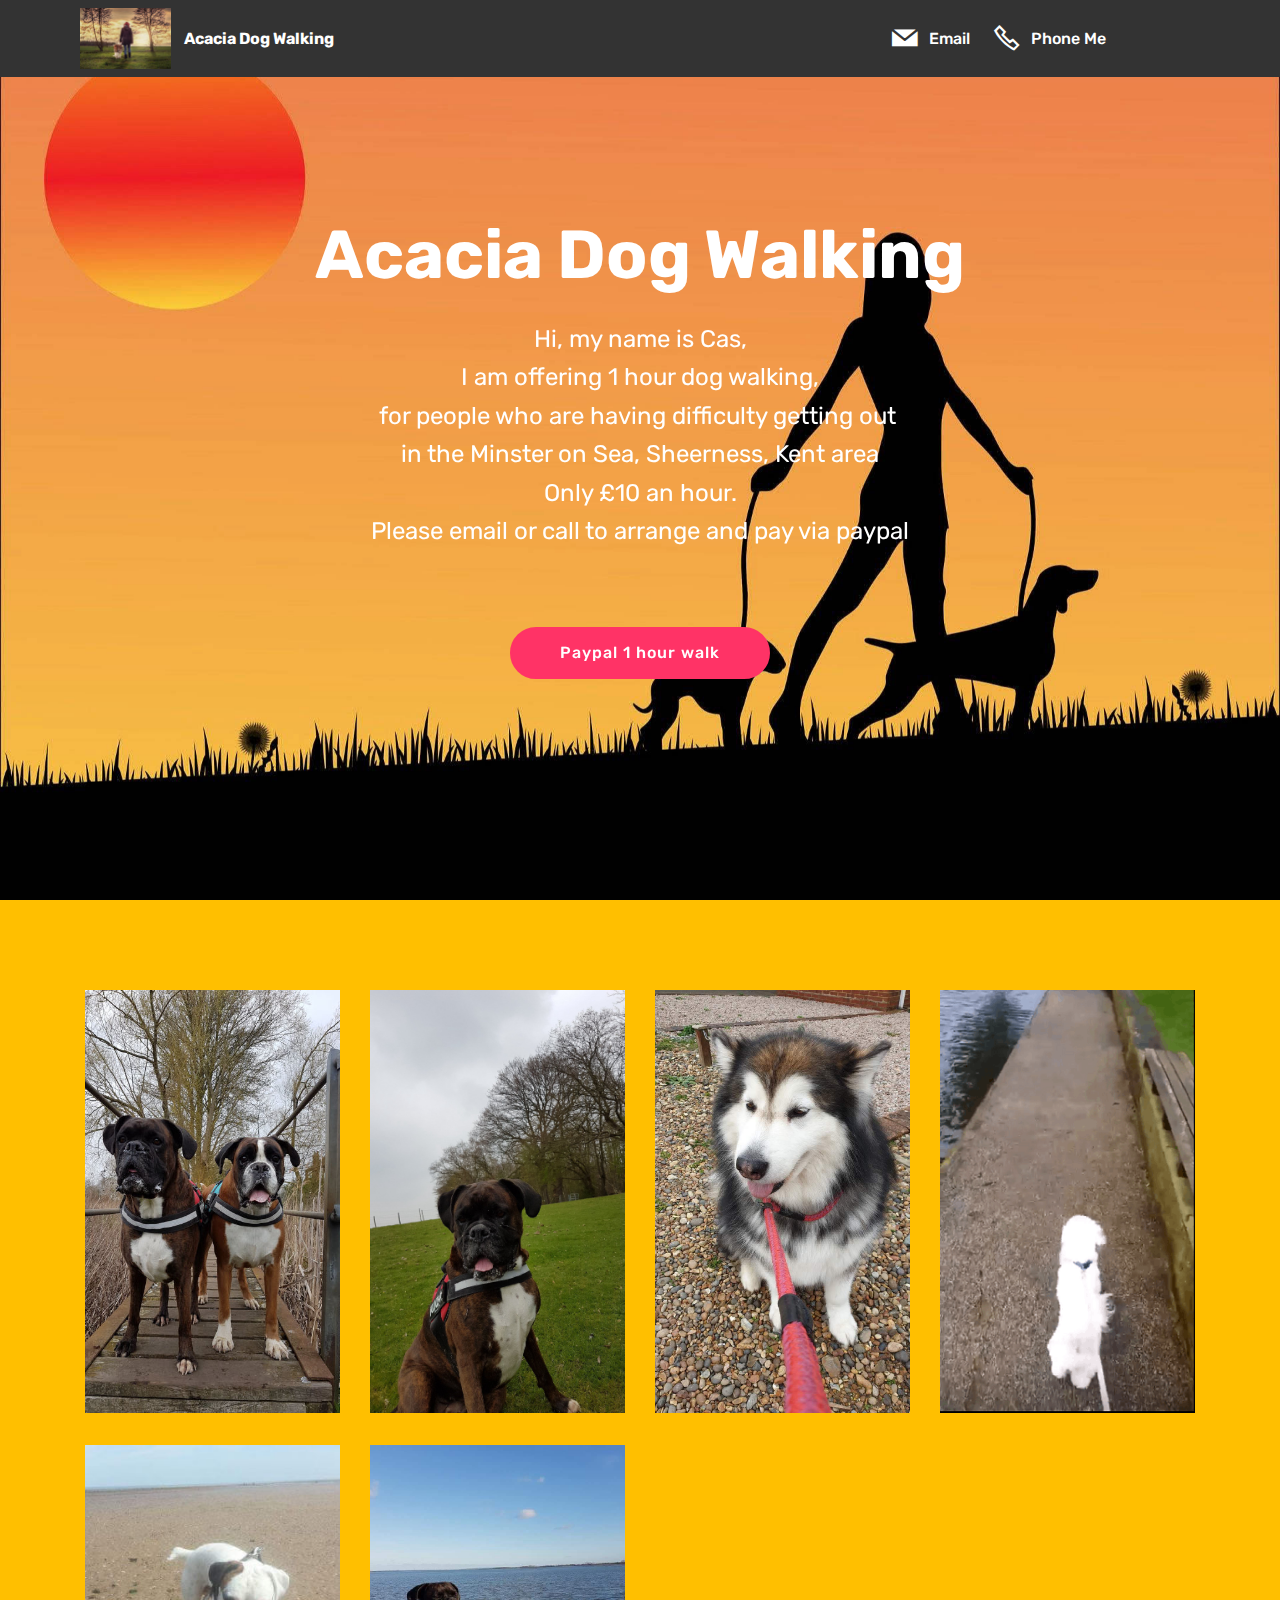
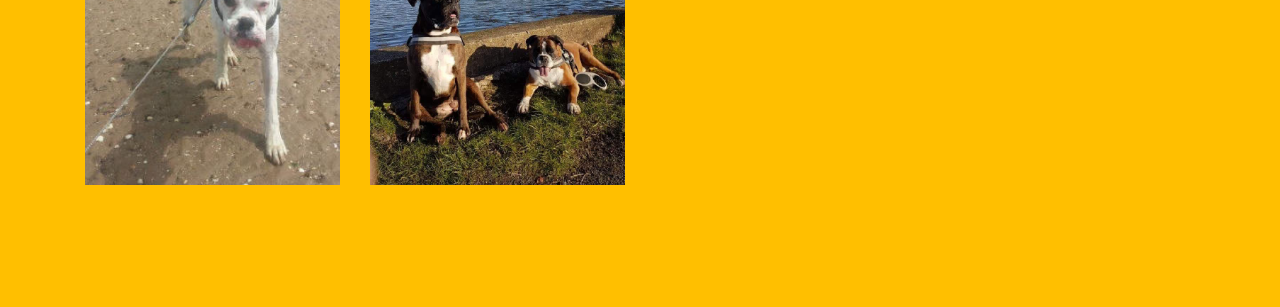
==== index.html @ 41998f68 "Add files via upload" ====
<!DOCTYPE html>
<html  >
<head>
  <!-- Site made with Mobirise Website Builder v4.12.3, https://mobirise.com -->
  <meta charset="UTF-8">
  <meta http-equiv="X-UA-Compatible" content="IE=edge">
  <meta name="generator" content="Mobirise v4.12.3, mobirise.com">
  <meta name="viewport" content="width=device-width, initial-scale=1, minimum-scale=1">
  <link rel="shortcut icon" href="assets/images/mbr-184x123.jpg" type="image/x-icon">
  <meta name="description" content="">
  
  
  <title>Home</title>
  <link rel="stylesheet" href="assets/web/assets/mobirise-icons2/mobirise2.css">
  <link rel="stylesheet" href="assets/web/assets/mobirise-icons/mobirise-icons.css">
  <link rel="stylesheet" href="assets/bootstrap/css/bootstrap.min.css">
  <link rel="stylesheet" href="assets/bootstrap/css/bootstrap-grid.min.css">
  <link rel="stylesheet" href="assets/bootstrap/css/bootstrap-reboot.min.css">
  <link rel="stylesheet" href="assets/tether/tether.min.css">
  <link rel="stylesheet" href="assets/socicon/css/styles.css">
  <link rel="stylesheet" href="assets/dropdown/css/style.css">
  <link rel="stylesheet" href="assets/theme/css/style.css">
  <link rel="preload" as="style" href="assets/mobirise/css/mbr-additional.css"><link rel="stylesheet" href="assets/mobirise/css/mbr-additional.css" type="text/css">
  
  
  
</head>
<body>
  <section class="menu cid-qTkzRZLJNu" once="menu" id="menu1-0">

    

    <nav class="navbar navbar-expand beta-menu navbar-dropdown align-items-center navbar-fixed-top navbar-toggleable-sm">
        <button class="navbar-toggler navbar-toggler-right" type="button" data-toggle="collapse" data-target="#navbarSupportedContent" aria-controls="navbarSupportedContent" aria-expanded="false" aria-label="Toggle navigation">
            <div class="hamburger">
                <span></span>
                <span></span>
                <span></span>
                <span></span>
            </div>
        </button>
        <div class="menu-logo">
            <div class="navbar-brand">
                <span class="navbar-logo">
                    <a href="index.html">
                         <img src="assets/images/mbr-184x123.jpg" alt="Mobirise" title="" style="height: 3.8rem;">
                    </a>
                </span>
                <span class="navbar-caption-wrap"><a class="navbar-caption text-white display-4" href="https://mobirise.com">Acacia Dog Walking</a></span>
            </div>
        </div>
        <div class="collapse navbar-collapse" id="navbarSupportedContent">
            <ul class="navbar-nav nav-dropdown nav-right" data-app-modern-menu="true"><li class="nav-item">
                    <a class="nav-link link text-white display-4" href="mailto:cosmicpunk64@msn.com"><span class="socicon socicon-mail mbr-iconfont mbr-iconfont-btn"></span>
                        
                        Email&nbsp;</a>
                </li>
                <li class="nav-item">
                    <a class="nav-link link text-white display-4" href="tel:07796602578"><span class="mobi-mbri mobi-mbri-phone mbr-iconfont mbr-iconfont-btn"></span>
                        Phone Me &nbsp; &nbsp; &nbsp; &nbsp; &nbsp; &nbsp; &nbsp; &nbsp; &nbsp; &nbsp;&nbsp;</a>
                </li></ul>
            
        </div>
    </nav>
</section>

<section class="engine"><a href="https://mobirise.info/d">web maker</a></section><section class="cid-qTkA127IK8 mbr-fullscreen mbr-parallax-background" id="header2-1">

    

    

    <div class="container align-center">
        <div class="row justify-content-md-center">
            <div class="mbr-white col-md-10">
                <h1 class="mbr-section-title mbr-bold pb-3 mbr-fonts-style display-1">
                    Acacia Dog Walking</h1>
                
                <p class="mbr-text pb-3 mbr-fonts-style display-5">
                    Hi, my name is Cas,<br>I am offering 1 hour dog walking,<br>for people who are having difficulty getting out&nbsp;<br>in the Minster on Sea, Sheerness, Kent area<br>Only £10 an hour.<br>Please email or call to arrange and pay via paypal<br><br></p>
                <div class="mbr-section-btn"><a class="btn btn-md btn-secondary display-4" href="https://www.paypal.com/cgi-bin/webscr?cmd=_s-xclick&hosted_button_id=RBN9XLS52TPPQ">Paypal 1 hour walk</a></div>
            </div>
        </div>
    </div>
    
</section>

<section class="mbr-gallery gallery5 cid-rUwTJZnW0Z" id="gallery5-5">

    

    

    <div class="container">
        
        
        <div class="row mbr-gallery" data-toggle="modal" data-target="#rUx0kAM48w">
            <div class="col-sm-6 col-md-4 col-lg-3 item gallery-image">
                <div class="item-wrapper">
                    <img class="w-100" src="assets/images/55910162-10211243991569045-6077164112914153472-o-510x684.jpg" alt="" data-slide-to="0" title="" data-target="#rUx0kAMGWE">
                </div>
            </div>
            
            
            <div class="col-sm-6 col-md-4 col-lg-3 item gallery-image">
                <div class="item-wrapper">
                    <img class="w-100" src="assets/images/56440209-10211243990409016-4860148583715831808-o-1504x2016.jpg" alt="" data-slide-to="1" title="" data-target="#rUx0kAMGWE">
                </div>
            </div><div class="col-sm-6 col-md-4 col-lg-3 item gallery-image">
                <div class="item-wrapper">
                    <img class="w-100" src="assets/images/82431196-479161506336420-2037642174392172544-n-1080x1440.jpg" alt="" data-slide-to="2" title="" data-target="#rUx0kAMGWE">
                </div>
            </div><div class="col-sm-6 col-md-4 col-lg-3 item gallery-image">
                <div class="item-wrapper">
                    <img class="w-100" src="assets/images/screenshot-3-274x455.png" alt="" data-slide-to="3" title="" data-target="#rUx0kAMGWE">
                </div>
            </div><div class="col-sm-6 col-md-4 col-lg-3 item gallery-image">
                <div class="item-wrapper">
                    <img class="w-100" src="assets/images/91913233-1467709580063862-8289637638374162432-n-510x383.jpg" alt="" data-slide-to="4" title="" data-target="#rUx0kAMGWE">
                </div>
            </div><div class="col-sm-6 col-md-4 col-lg-3 item gallery-image">
                <div class="item-wrapper">
                    <img class="w-100" src="assets/images/90951541-312253566402524-8584904738619785216-n-720x960.jpg" alt="" data-slide-to="5" title="" data-target="#rUx0kAMGWE">
                </div>
            </div>
        </div>

        <div class="modal mbr-slider fade" tabindex="-1" role="dialog" aria-hidden="true" id="rUx0kAM48w">
            <div class="modal-dialog" role="document">
                <div class="modal-content">
                    <div class="modal-body">
                        <div class="carousel slide" data-ride="carousel" id="rUx0kAMGWE">
                            <div class="carousel-inner">
                                <div class="carousel-item active">
                                    <img class="d-block w-100" src="assets/images/55910162-10211243991569045-6077164112914153472-o-510x684.jpg" alt="">
                                </div>
                                
                                
                                <div class="carousel-item">
                                    <img class="d-block w-100" src="assets/images/56440209-10211243990409016-4860148583715831808-o-1504x2016.jpg" alt="">
                                </div><div class="carousel-item">
                                    <img class="d-block w-100" src="assets/images/82431196-479161506336420-2037642174392172544-n-1080x1440.jpg" alt="">
                                </div><div class="carousel-item">
                                    <img class="d-block w-100" src="assets/images/screenshot-3-274x455.png" alt="">
                                </div><div class="carousel-item">
                                    <img class="d-block w-100" src="assets/images/91913233-1467709580063862-8289637638374162432-n-510x383.jpg" alt="">
                                </div><div class="carousel-item">
                                    <img class="d-block w-100" src="assets/images/90951541-312253566402524-8584904738619785216-n-720x960.jpg" alt="">
                                </div>
                            </div>
                            <ol class="carousel-indicators">
                                <li data-slide-to="0" class="active" data-target="#rUx0kAMGWE"></li>
                                <li data-slide-to="1" data-target="#rUx0kAMGWE"></li><li data-slide-to="2" data-target="#rUx0kAMGWE"></li><li data-slide-to="3" data-target="#rUx0kAMGWE"></li><li data-slide-to="4" data-target="#rUx0kAMGWE"></li><li data-slide-to="5" data-target="#rUx0kAMGWE"></li>
                                
                                
                            </ol>
                            <a role="button" href="" class="close" data-dismiss="modal" aria-label="Close">
                            </a>
                            <a class="carousel-control-prev carousel-control" role="button" data-slide="prev" href="#rUx0kAMGWE">
                                <span class="mbri-left mbr-iconfont" aria-hidden="true"></span>
                                <span class="sr-only">Previous</span>
                            </a>
                            <a class="carousel-control-next carousel-control" role="button" data-slide="next" href="#rUx0kAMGWE">
                                <span class="mbri-right mbr-iconfont" aria-hidden="true"></span>
                                <span class="sr-only">Next</span>
                            </a>
                        </div>
                    </div>
                </div>
            </div>
        </div>
    </div>
</section>


  <script src="assets/web/assets/jquery/jquery.min.js"></script>
  <script src="assets/popper/popper.min.js"></script>
  <script src="assets/bootstrap/js/bootstrap.min.js"></script>
  <script src="assets/smoothscroll/smooth-scroll.js"></script>
  <script src="assets/tether/tether.min.js"></script>
  <script src="assets/touchswipe/jquery.touch-swipe.min.js"></script>
  <script src="assets/parallax/jarallax.min.js"></script>
  <script src="assets/dropdown/js/nav-dropdown.js"></script>
  <script src="assets/dropdown/js/navbar-dropdown.js"></script>
  <script src="assets/theme/js/script.js"></script>
  
  
</body>
</html>
---- assets/web/assets/mobirise-icons2/mobirise2.css ----
@font-face {
  font-family: 'Moririse2';
  font-display: swap;
  src:  url('mobirise2.eot?f2bix4');
  src:  url('mobirise2.eot?f2bix4#iefix') format('embedded-opentype'),
    url('mobirise2.ttf?f2bix4') format('truetype'),
    url('mobirise2.woff?f2bix4') format('woff'),
    url('mobirise2.svg?f2bix4#mobirise2') format('svg');
  font-weight: normal;
  font-style: normal;
}

[class^="mobi-"], [class*=" mobi-"] {
  /* use !important to prevent issues with browser extensions that change fonts */
  font-family: 'Moririse2' !important;
  speak: none;
  font-style: normal;
  font-weight: normal;
  font-variant: normal;
  text-transform: none;
  line-height: 1;

  /* Better Font Rendering =========== */
  -webkit-font-smoothing: antialiased;
  -moz-osx-font-smoothing: grayscale;
}

.mobi-mbri-add-submenu:before {
  content: "\e900";
}
.mobi-mbri-alert:before {
  content: "\e901";
}
.mobi-mbri-align-center:before {
  content: "\e902";
}
.mobi-mbri-align-justify:before {
  content: "\e903";
}
.mobi-mbri-align-left:before {
  content: "\e904";
}
.mobi-mbri-align-right:before {
  content: "\e905";
}
.mobi-mbri-android:before {
  content: "\e906";
}
.mobi-mbri-apple:before {
  content: "\e907";
}
.mobi-mbri-arrow-down:before {
  content: "\e908";
}
.mobi-mbri-arrow-next:before {
  content: "\e909";
}
.mobi-mbri-arrow-prev:before {
  content: "\e90a";
}
.mobi-mbri-arrow-up:before {
  content: "\e90b";
}
.mobi-mbri-bold:before {
  content: "\e90c";
}
.mobi-mbri-bookmark:before {
  content: "\e90d";
}
.mobi-mbri-bootstrap:before {
  content: "\e90e";
}
.mobi-mbri-briefcase:before {
  content: "\e90f";
}
.mobi-mbri-browse:before {
  content: "\e910";
}
.mobi-mbri-bulleted-list:before {
  content: "\e911";
}
.mobi-mbri-calendar:before {
  content: "\e912";
}
.mobi-mbri-camera:before {
  content: "\e913";
}
.mobi-mbri-cart-add:before {
  content: "\e914";
}
.mobi-mbri-cart-full:before {
  content: "\e915";
}
.mobi-mbri-cash:before {
  content: "\e916";
}
.mobi-mbri-change-style:before {
  content: "\e917";
}
.mobi-mbri-chat:before {
  content: "\e918";
}
.mobi-mbri-clock:before {
  content: "\e919";
}
.mobi-mbri-close:before {
  content: "\e91a";
}
.mobi-mbri-cloud:before {
  content: "\e91b";
}
.mobi-mbri-code:before {
  content: "\e91c";
}
.mobi-mbri-contact-form:before {
  content: "\e91d";
}
.mobi-mbri-credit-card:before {
  content: "\e91e";
}
.mobi-mbri-cursor-click:before {
  content: "\e91f";
}
.mobi-mbri-cust-feedback:before {
  content: "\e920";
}
.mobi-mbri-database:before {
  content: "\e921";
}
.mobi-mbri-delivery:before {
  content: "\e922";
}
.mobi-mbri-desktop:before {
  content: "\e923";
}
.mobi-mbri-devices:before {
  content: "\e924";
}
.mobi-mbri-down:before {
  content: "\e925";
}
.mobi-mbri-download-2:before {
  content: "\e926";
}
.mobi-mbri-download:before {
  content: "\e927";
}
.mobi-mbri-drag-n-drop-2:before {
  content: "\e928";
}
.mobi-mbri-drag-n-drop:before {
  content: "\e929";
}
.mobi-mbri-edit-2:before {
  content: "\e92a";
}
.mobi-mbri-edit:before {
  content: "\e92b";
}
.mobi-mbri-error:before {
  content: "\e92c";
}
.mobi-mbri-extension:before {
  content: "\e92d";
}
.mobi-mbri-features:before {
  content: "\e92e";
}
.mobi-mbri-file:before {
  content: "\e92f";
}
.mobi-mbri-flag:before {
  content: "\e930";
}
.mobi-mbri-folder:before {
  content: "\e931";
}
.mobi-mbri-gift:before {
  content: "\e932";
}
.mobi-mbri-github:before {
  content: "\e933";
}
.mobi-mbri-globe-2:before {
  content: "\e934";
}
.mobi-mbri-globe:before {
  content: "\e935";
}
.mobi-mbri-growing-chart:before {
  content: "\e936";
}
.mobi-mbri-hearth:before {
  content: "\e937";
}
.mobi-mbri-help:before {
  content: "\e938";
}
.mobi-mbri-home:before {
  content: "\e939";
}
.mobi-mbri-hot-cup:before {
  content: "\e93a";
}
.mobi-mbri-idea:before {
  content: "\e93b";
}
.mobi-mbri-image-gallery:before {
  content: "\e93c";
}
.mobi-mbri-image-slider:before {
  content: "\e93d";
}
.mobi-mbri-info:before {
  content: "\e93e";
}
.mobi-mbri-italic:before {
  content: "\e93f";
}
.mobi-mbri-key:before {
  content: "\e940";
}
.mobi-mbri-laptop:before {
  content: "\e941";
}
.mobi-mbri-layers:before {
  content: "\e942";
}
.mobi-mbri-left-right:before {
  content: "\e943";
}
.mobi-mbri-left:before {
  content: "\e944";
}
.mobi-mbri-letter:before {
  content: "\e945";
}
.mobi-mbri-like:before {
  content: "\e946";
}
.mobi-mbri-link:before {
  content: "\e947";
}
.mobi-mbri-lock:before {
  content: "\e948";
}
.mobi-mbri-login:before {
  content: "\e949";
}
.mobi-mbri-logout:before {
  content: "\e94a";
}
.mobi-mbri-magic-stick:before {
  content: "\e94b";
}
.mobi-mbri-map-pin:before {
  content: "\e94c";
}
.mobi-mbri-menu:before {
  content: "\e94d";
}
.mobi-mbri-mobile-2:before {
  content: "\e94e";
}
.mobi-mbri-mobile-horizontal:before {
  content: "\e94f";
}
.mobi-mbri-mobile:before {
  content: "\e950";
}
.mobi-mbri-mobirise:before {
  content: "\e951";
}
.mobi-mbri-more-horizontal:before {
  content: "\e952";
}
.mobi-mbri-more-vertical:before {
  content: "\e953";
}
.mobi-mbri-music:before {
  content: "\e954";
}
.mobi-mbri-new-file:before {
  content: "\e955";
}
.mobi-mbri-numbered-list:before {
  content: "\e956";
}
.mobi-mbri-opened-folder:before {
  content: "\e957";
}
.mobi-mbri-pages:before {
  content: "\e958";
}
.mobi-mbri-paper-plane:before {
  content: "\e959";
}
.mobi-mbri-paperclip:before {
  content: "\e95a";
}
.mobi-mbri-phone:before {
  content: "\e95b";
}
.mobi-mbri-photo:before {
  content: "\e95c";
}
.mobi-mbri-photos:before {
  content: "\e95d";
}
.mobi-mbri-pin:before {
  content: "\e95e";
}
.mobi-mbri-play:before {
  content: "\e95f";
}
.mobi-mbri-plus:before {
  content: "\e960";
}
.mobi-mbri-preview:before {
  content: "\e961";
}
.mobi-mbri-print:before {
  content: "\e962";
}
.mobi-mbri-protect:before {
  content: "\e963";
}
.mobi-mbri-question:before {
  content: "\e964";
}
.mobi-mbri-quote-left:before {
  content: "\e965";
}
.mobi-mbri-quote-right:before {
  content: "\e966";
}
.mobi-mbri-redo:before {
  content: "\e967";
}
.mobi-mbri-refresh:before {
  content: "\e968";
}
.mobi-mbri-responsive-2:before {
  content: "\e969";
}
.mobi-mbri-responsive:before {
  content: "\e96a";
}
.mobi-mbri-right:before {
  content: "\e96b";
}
.mobi-mbri-rocket:before {
  content: "\e96c";
}
.mobi-mbri-sad-face:before {
  content: "\e96d";
}
.mobi-mbri-sale:before {
  content: "\e96e";
}
.mobi-mbri-save:before {
  content: "\e96f";
}
.mobi-mbri-search:before {
  content: "\e970";
}
.mobi-mbri-setting-2:before {
  content: "\e971";
}
.mobi-mbri-setting-3:before {
  content: "\e972";
}
.mobi-mbri-setting:before {
  content: "\e973";
}
.mobi-mbri-share:before {
  content: "\e974";
}
.mobi-mbri-shopping-bag:before {
  content: "\e975";
}
.mobi-mbri-shopping-basket:before {
  content: "\e976";
}
.mobi-mbri-shopping-cart:before {
  content: "\e977";
}
.mobi-mbri-sites:before {
  content: "\e978";
}
.mobi-mbri-smile-face:before {
  content: "\e979";
}
.mobi-mbri-speed:before {
  content: "\e97a";
}
.mobi-mbri-star:before {
  content: "\e97b";
}
.mobi-mbri-success:before {
  content: "\e97c";
}
.mobi-mbri-sun:before {
  content: "\e97d";
}
.mobi-mbri-sun2:before {
  content: "\e97e";
}
.mobi-mbri-tablet-vertical:before {
  content: "\e97f";
}
.mobi-mbri-tablet:before {
  content: "\e980";
}
.mobi-mbri-target:before {
  content: "\e981";
}
.mobi-mbri-timer:before {
  content: "\e982";
}
.mobi-mbri-to-ftp:before {
  content: "\e983";
}
.mobi-mbri-to-local-drive:before {
  content: "\e984";
}
.mobi-mbri-touch-swipe:before {
  content: "\e985";
}
.mobi-mbri-touch:before {
  content: "\e986";
}
.mobi-mbri-trash:before {
  content: "\e987";
}
.mobi-mbri-underline:before {
  content: "\e988";
}
.mobi-mbri-undo:before {
  content: "\e989";
}
.mobi-mbri-unlink:before {
  content: "\e98a";
}
.mobi-mbri-unlock:before {
  content: "\e98b";
}
.mobi-mbri-up-down:before {
  content: "\e98c";
}
.mobi-mbri-up:before {
  content: "\e98d";
}
.mobi-mbri-update:before {
  content: "\e98e";
}
.mobi-mbri-upload-2:before {
  content: "\e98f";
}
.mobi-mbri-upload:before {
  content: "\e990";
}
.mobi-mbri-user-2:before {
  content: "\e991";
}
.mobi-mbri-user:before {
  content: "\e992";
}
.mobi-mbri-users:before {
  content: "\e993";
}
.mobi-mbri-video-play:before {
  content: "\e994";
}
.mobi-mbri-video:before {
  content: "\e995";
}
.mobi-mbri-watch:before {
  content: "\e996";
}
.mobi-mbri-website-theme-2:before {
  content: "\e997";
}
.mobi-mbri-website-theme:before {
  content: "\e998";
}
.mobi-mbri-wifi:before {
  content: "\e999";
}
.mobi-mbri-windows:before {
  content: "\e99a";
}
.mobi-mbri-zoom-in:before {
  content: "\e99b";
}
.mobi-mbri-zoom-out:before {
  content: "\e99c";
}
---- assets/web/assets/mobirise-icons/mobirise-icons.css ----
@font-face {
  font-family: 'MobiriseIcons';
  src:  url('mobirise-icons.eot?spat4u');
  src:  url('mobirise-icons.eot?spat4u#iefix') format('embedded-opentype'),
    url('mobirise-icons.ttf?spat4u') format('truetype'),
    url('mobirise-icons.woff?spat4u') format('woff'),
    url('mobirise-icons.svg?spat4u#MobiriseIcons') format('svg');
  font-weight: normal;
  font-style: normal;
  font-display: swap;
}

[class^="mbri-"], [class*=" mbri-"] {
  /* use !important to prevent issues with browser extensions that change fonts */
  font-family: MobiriseIcons !important;
  speak: none;
  font-style: normal;
  font-weight: normal;
  font-variant: normal;
  text-transform: none;
  line-height: 1;

  /* Better Font Rendering =========== */
  -webkit-font-smoothing: antialiased;
  -moz-osx-font-smoothing: grayscale;
}

.mbri-add-submenu:before {
  content: "\e900";
}
.mbri-alert:before {
  content: "\e901";
}
.mbri-align-center:before {
  content: "\e902";
}
.mbri-align-justify:before {
  content: "\e903";
}
.mbri-align-left:before {
  content: "\e904";
}
.mbri-align-right:before {
  content: "\e905";
}
.mbri-android:before {
  content: "\e906";
}
.mbri-apple:before {
  content: "\e907";
}
.mbri-arrow-down:before {
  content: "\e908";
}
.mbri-arrow-next:before {
  content: "\e909";
}
.mbri-arrow-prev:before {
  content: "\e90a";
}
.mbri-arrow-up:before {
  content: "\e90b";
}
.mbri-bold:before {
  content: "\e90c";
}
.mbri-bookmark:before {
  content: "\e90d";
}
.mbri-bootstrap:before {
  content: "\e90e";
}
.mbri-briefcase:before {
  content: "\e90f";
}
.mbri-browse:before {
  content: "\e910";
}
.mbri-bulleted-list:before {
  content: "\e911";
}
.mbri-calendar:before {
  content: "\e912";
}
.mbri-camera:before {
  content: "\e913";
}
.mbri-cart-add:before {
  content: "\e914";
}
.mbri-cart-full:before {
  content: "\e915";
}
.mbri-cash:before {
  content: "\e916";
}
.mbri-change-style:before {
  content: "\e917";
}
.mbri-chat:before {
  content: "\e918";
}
.mbri-clock:before {
  content: "\e919";
}
.mbri-close:before {
  content: "\e91a";
}
.mbri-cloud:before {
  content: "\e91b";
}
.mbri-code:before {
  content: "\e91c";
}
.mbri-contact-form:before {
  content: "\e91d";
}
.mbri-credit-card:before {
  content: "\e91e";
}
.mbri-cursor-click:before {
  content: "\e91f";
}
.mbri-cust-feedback:before {
  content: "\e920";
}
.mbri-database:before {
  content: "\e921";
}
.mbri-delivery:before {
  content: "\e922";
}
.mbri-desktop:before {
  content: "\e923";
}
.mbri-devices:before {
  content: "\e924";
}
.mbri-down:before {
  content: "\e925";
}
.mbri-download:before {
  content: "\e989";
}
.mbri-drag-n-drop:before {
  content: "\e927";
}
.mbri-drag-n-drop2:before {
  content: "\e928";
}
.mbri-edit:before {
  content: "\e929";
}
.mbri-edit2:before {
  content: "\e92a";
}
.mbri-error:before {
  content: "\e92b";
}
.mbri-extension:before {
  content: "\e92c";
}
.mbri-features:before {
  content: "\e92d";
}
.mbri-file:before {
  content: "\e92e";
}
.mbri-flag:before {
  content: "\e92f";
}
.mbri-folder:before {
  content: "\e930";
}
.mbri-gift:before {
  content: "\e931";
}
.mbri-github:before {
  content: "\e932";
}
.mbri-globe:before {
  content: "\e933";
}
.mbri-globe-2:before {
  content: "\e934";
}
.mbri-growing-chart:before {
  content: "\e935";
}
.mbri-hearth:before {
  content: "\e936";
}
.mbri-help:before {
  content: "\e937";
}
.mbri-home:before {
  content: "\e938";
}
.mbri-hot-cup:before {
  content: "\e939";
}
.mbri-idea:before {
  content: "\e93a";
}
.mbri-image-gallery:before {
  content: "\e93b";
}
.mbri-image-slider:before {
  content: "\e93c";
}
.mbri-info:before {
  content: "\e93d";
}
.mbri-italic:before {
  content: "\e93e";
}
.mbri-key:before {
  content: "\e93f";
}
.mbri-laptop:before {
  content: "\e940";
}
.mbri-layers:before {
  content: "\e941";
}
.mbri-left-right:before {
  content: "\e942";
}
.mbri-left:before {
  content: "\e943";
}
.mbri-letter:before {
  content: "\e944";
}
.mbri-like:before {
  content: "\e945";
}
.mbri-link:before {
  content: "\e946";
}
.mbri-lock:before {
  content: "\e947";
}
.mbri-login:before {
  content: "\e948";
}
.mbri-logout:before {
  content: "\e949";
}
.mbri-magic-stick:before {
  content: "\e94a";
}
.mbri-map-pin:before {
  content: "\e94b";
}
.mbri-menu:before {
  content: "\e94c";
}
.mbri-mobile:before {
  content: "\e94d";
}
.mbri-mobile2:before {
  content: "\e94e";
}
.mbri-mobirise:before {
  content: "\e94f";
}
.mbri-more-horizontal:before {
  content: "\e950";
}
.mbri-more-vertical:before {
  content: "\e951";
}
.mbri-music:before {
  content: "\e952";
}
.mbri-new-file:before {
  content: "\e953";
}
.mbri-numbered-list:before {
  content: "\e954";
}
.mbri-opened-folder:before {
  content: "\e955";
}
.mbri-pages:before {
  content: "\e956";
}
.mbri-paper-plane:before {
  content: "\e957";
}
.mbri-paperclip:before {
  content: "\e958";
}
.mbri-photo:before {
  content: "\e959";
}
.mbri-photos:before {
  content: "\e95a";
}
.mbri-pin:before {
  content: "\e95b";
}
.mbri-play:before {
  content: "\e95c";
}
.mbri-plus:before {
  content: "\e95d";
}
.mbri-preview:before {
  content: "\e95e";
}
.mbri-print:before {
  content: "\e95f";
}
.mbri-protect:before {
  content: "\e960";
}
.mbri-question:before {
  content: "\e961";
}
.mbri-quote-left:before {
  content: "\e962";
}
.mbri-quote-right:before {
  content: "\e963";
}
.mbri-refresh:before {
  content: "\e964";
}
.mbri-responsive:before {
  content: "\e965";
}
.mbri-right:before {
  content: "\e966";
}
.mbri-rocket:before {
  content: "\e967";
}
.mbri-sad-face:before {
  content: "\e968";
}
.mbri-sale:before {
  content: "\e969";
}
.mbri-save:before {
  content: "\e96a";
}
.mbri-search:before {
  content: "\e96b";
}
.mbri-setting:before {
  content: "\e96c";
}
.mbri-setting2:before {
  content: "\e96d";
}
.mbri-setting3:before {
  content: "\e96e";
}
.mbri-share:before {
  content: "\e96f";
}
.mbri-shopping-bag:before {
  content: "\e970";
}
.mbri-shopping-basket:before {
  content: "\e971";
}
.mbri-shopping-cart:before {
  content: "\e972";
}
.mbri-sites:before {
  content: "\e973";
}
.mbri-smile-face:before {
  content: "\e974";
}
.mbri-speed:before {
  content: "\e975";
}
.mbri-star:before {
  content: "\e976";
}
.mbri-success:before {
  content: "\e977";
}
.mbri-sun:before {
  content: "\e978";
}
.mbri-sun2:before {
  content: "\e979";
}
.mbri-tablet:before {
  content: "\e97a";
}
.mbri-tablet-vertical:before {
  content: "\e97b";
}
.mbri-target:before {
  content: "\e97c";
}
.mbri-timer:before {
  content: "\e97d";
}
.mbri-to-ftp:before {
  content: "\e97e";
}
.mbri-to-local-drive:before {
  content: "\e97f";
}
.mbri-touch-swipe:before {
  content: "\e980";
}
.mbri-touch:before {
  content: "\e981";
}
.mbri-trash:before {
  content: "\e982";
}
.mbri-underline:before {
  content: "\e983";
}
.mbri-unlink:before {
  content: "\e984";
}
.mbri-unlock:before {
  content: "\e985";
}
.mbri-up-down:before {
  content: "\e986";
}
.mbri-up:before {
  content: "\e987";
}
.mbri-update:before {
  content: "\e988";
}
.mbri-upload:before {
 content: "\e926"; 
}
.mbri-user:before {
  content: "\e98a";
}
.mbri-user2:before {
  content: "\e98b";
}
.mbri-users:before {
  content: "\e98c";
}
.mbri-video:before {
  content: "\e98d";
}
.mbri-video-play:before {
  content: "\e98e";
}
.mbri-watch:before {
  content: "\e98f";
}
.mbri-website-theme:before {
  content: "\e990";
}
.mbri-wifi:before {
  content: "\e991";
}
.mbri-windows:before {
  content: "\e992";
}
.mbri-zoom-out:before {
  content: "\e993";
}
.mbri-redo:before {
  content: "\e994";
}
.mbri-undo:before {
  content: "\e995";
}
---- assets/socicon/css/styles.css ----
@charset "UTF-8";

@font-face {
  font-family: 'Socicon';
  src:  url('../fonts/socicon.eot');
  src:  url('../fonts/socicon.eot?#iefix') format('embedded-opentype'),
    url('../fonts/socicon.woff2') format('woff2'),
    url('../fonts/socicon.ttf') format('truetype'),
    url('../fonts/socicon.woff') format('woff'),
    url('../fonts/socicon.svg#socicon') format('svg');
  font-weight: normal;
  font-style: normal;
}

[data-icon]:before {
  font-family: "socicon" !important;
  content: attr(data-icon);
  font-style: normal !important;
  font-weight: normal !important;
  font-variant: normal !important;
  text-transform: none !important;
  speak: none;
  line-height: 1;
  -webkit-font-smoothing: antialiased;
  -moz-osx-font-smoothing: grayscale;
}

[class^="socicon-"], [class*=" socicon-"] {
  /* use !important to prevent issues with browser extensions that change fonts */
  font-family: 'Socicon' !important;
  speak: none;
  font-style: normal;
  font-weight: normal;
  font-variant: normal;
  text-transform: none;
  line-height: 1;

  /* Better Font Rendering =========== */
  -webkit-font-smoothing: antialiased;
  -moz-osx-font-smoothing: grayscale;
}

.socicon-eitaa:before {
  content: "\e97c";
}
.socicon-soroush:before {
  content: "\e97d";
}
.socicon-bale:before {
  content: "\e97e";
}
.socicon-zazzle:before {
  content: "\e97b";
}
.socicon-society6:before {
  content: "\e97a";
}
.socicon-redbubble:before {
  content: "\e979";
}
.socicon-avvo:before {
  content: "\e978";
}
.socicon-stitcher:before {
  content: "\e977";
}
.socicon-googlehangouts:before {
  content: "\e974";
}
.socicon-dlive:before {
  content: "\e975";
}
.socicon-vsco:before {
  content: "\e976";
}
.socicon-flipboard:before {
  content: "\e973";
}
.socicon-ubuntu:before {
  content: "\e958";
}
.socicon-artstation:before {
  content: "\e959";
}
.socicon-invision:before {
  content: "\e95a";
}
.socicon-torial:before {
  content: "\e95b";
}
.socicon-collectorz:before {
  content: "\e95c";
}
.socicon-seenthis:before {
  content: "\e95d";
}
.socicon-googleplaymusic:before {
  content: "\e95e";
}
.socicon-debian:before {
  content: "\e95f";
}
.socicon-filmfreeway:before {
  content: "\e960";
}
.socicon-gnome:before {
  content: "\e961";
}
.socicon-itchio:before {
  content: "\e962";
}
.socicon-jamendo:before {
  content: "\e963";
}
.socicon-mix:before {
  content: "\e964";
}
.socicon-sharepoint:before {
  content: "\e965";
}
.socicon-tinder:before {
  content: "\e966";
}
.socicon-windguru:before {
  content: "\e967";
}
.socicon-cdbaby:before {
  content: "\e968";
}
.socicon-elementaryos:before {
  content: "\e969";
}
.socicon-stage32:before {
  content: "\e96a";
}
.socicon-tiktok:before {
  content: "\e96b";
}
.socicon-gitter:before {
  content: "\e96c";
}
.socicon-letterboxd:before {
  content: "\e96d";
}
.socicon-threema:before {
  content: "\e96e";
}
.socicon-splice:before {
  content: "\e96f";
}
.socicon-metapop:before {
  content: "\e970";
}
.socicon-naver:before {
  content: "\e971";
}
.socicon-remote:before {
  content: "\e972";
}
.socicon-internet:before {
  content: "\e957";
}
.socicon-moddb:before {
  content: "\e94b";
}
.socicon-indiedb:before {
  content: "\e94c";
}
.socicon-traxsource:before {
  content: "\e94d";
}
.socicon-gamefor:before {
  content: "\e94e";
}
.socicon-pixiv:before {
  content: "\e94f";
}
.socicon-myanimelist:before {
  content: "\e950";
}
.socicon-blackberry:before {
  content: "\e951";
}
.socicon-wickr:before {
  content: "\e952";
}
.socicon-spip:before {
  content: "\e953";
}
.socicon-napster:before {
  content: "\e954";
}
.socicon-beatport:before {
  content: "\e955";
}
.socicon-hackerone:before {
  content: "\e956";
}
.socicon-hackernews:before {
  content: "\e946";
}
.socicon-smashwords:before {
  content: "\e947";
}
.socicon-kobo:before {
  content: "\e948";
}
.socicon-bookbub:before {
  content: "\e949";
}
.socicon-mailru:before {
  content: "\e94a";
}
.socicon-gitlab:before {
  content: "\e945";
}
.socicon-instructables:before {
  content: "\e944";
}
.socicon-portfolio:before {
  content: "\e943";
}
.socicon-codered:before {
  content: "\e940";
}
.socicon-origin:before {
  content: "\e941";
}
.socicon-nextdoor:before {
  content: "\e942";
}
.socicon-udemy:before {
  content: "\e93f";
}
.socicon-livemaster:before {
  content: "\e93e";
}
.socicon-crunchbase:before {
  content: "\e93b";
}
.socicon-homefy:before {
  content: "\e93c";
}
.socicon-calendly:before {
  content: "\e93d";
}
.socicon-realtor:before {
  content: "\e90f";
}
.socicon-tidal:before {
  content: "\e910";
}
.socicon-qobuz:before {
  content: "\e911";
}
.socicon-natgeo:before {
  content: "\e912";
}
.socicon-mastodon:before {
  content: "\e913";
}
.socicon-unsplash:before {
  content: "\e914";
}
.socicon-homeadvisor:before {
  content: "\e915";
}
.socicon-angieslist:before {
  content: "\e916";
}
.socicon-codepen:before {
  content: "\e917";
}
.socicon-slack:before {
  content: "\e918";
}
.socicon-openaigym:before {
  content: "\e919";
}
.socicon-logmein:before {
  content: "\e91a";
}
.socicon-fiverr:before {
  content: "\e91b";
}
.socicon-gotomeeting:before {
  content: "\e91c";
}
.socicon-aliexpress:before {
  content: "\e91d";
}
.socicon-guru:before {
  content: "\e91e";
}
.socicon-appstore:before {
  content: "\e91f";
}
.socicon-homes:before {
  content: "\e920";
}
.socicon-zoom:before {
  content: "\e921";
}
.socicon-alibaba:before {
  content: "\e922";
}
.socicon-craigslist:before {
  content: "\e923";
}
.socicon-wix:before {
  content: "\e924";
}
.socicon-redfin:before {
  content: "\e925";
}
.socicon-googlecalendar:before {
  content: "\e926";
}
.socicon-shopify:before {
  content: "\e927";
}
.socicon-freelancer:before {
  content: "\e928";
}
.socicon-seedrs:before {
  content: "\e929";
}
.socicon-bing:before {
  content: "\e92a";
}
.socicon-doodle:before {
  content: "\e92b";
}
.socicon-bonanza:before {
  content: "\e92c";
}
.socicon-squarespace:before {
  content: "\e92d";
}
.socicon-toptal:before {
  content: "\e92e";
}
.socicon-gust:before {
  content: "\e92f";
}
.socicon-ask:before {
  content: "\e930";
}
.socicon-trulia:before {
  content: "\e931";
}
.socicon-loomly:before {
  content: "\e932";
}
.socicon-ghost:before {
  content: "\e933";
}
.socicon-upwork:before {
  content: "\e934";
}
.socicon-fundable:before {
  content: "\e935";
}
.socicon-booking:before {
  content: "\e936";
}
.socicon-googlemaps:before {
  content: "\e937";
}
.socicon-zillow:before {
  content: "\e938";
}
.socicon-niconico:before {
  content: "\e939";
}
.socicon-toneden:before {
  content: "\e93a";
}
.socicon-augment:before {
  content: "\e908";
}
.socicon-bitbucket:before {
  content: "\e909";
}
.socicon-fyuse:before {
  content: "\e90a";
}
.socicon-yt-gaming:before {
  content: "\e90b";
}
.socicon-sketchfab:before {
  content: "\e90c";
}
.socicon-mobcrush:before {
  content: "\e90d";
}
.socicon-microsoft:before {
  content: "\e90e";
}
.socicon-pandora:before {
  content: "\e907";
}
.socicon-messenger:before {
  content: "\e906";
}
.socicon-gamewisp:before {
  content: "\e905";
}
.socicon-bloglovin:before {
  content: "\e904";
}
.socicon-tunein:before {
  content: "\e903";
}
.socicon-gamejolt:before {
  content: "\e901";
}
.socicon-trello:before {
  content: "\e902";
}
.socicon-spreadshirt:before {
  content: "\e900";
}
.socicon-500px:before {
  content: "\e000";
}
.socicon-8tracks:before {
  content: "\e001";
}
.socicon-airbnb:before {
  content: "\e002";
}
.socicon-alliance:before {
  content: "\e003";
}
.socicon-amazon:before {
  content: "\e004";
}
.socicon-amplement:before {
  content: "\e005";
}
.socicon-android:before {
  content: "\e006";
}
.socicon-angellist:before {
  content: "\e007";
}
.socicon-apple:before {
  content: "\e008";
}
.socicon-appnet:before {
  content: "\e009";
}
.socicon-baidu:before {
  content: "\e00a";
}
.socicon-bandcamp:before {
  content: "\e00b";
}
.socicon-battlenet:before {
  content: "\e00c";
}
.socicon-mixer:before {
  content: "\e00d";
}
.socicon-bebee:before {
  content: "\e00e";
}
.socicon-bebo:before {
  content: "\e00f";
}
.socicon-behance:before {
  content: "\e010";
}
.socicon-blizzard:before {
  content: "\e011";
}
.socicon-blogger:before {
  content: "\e012";
}
.socicon-buffer:before {
  content: "\e013";
}
.socicon-chrome:before {
  content: "\e014";
}
.socicon-coderwall:before {
  content: "\e015";
}
.socicon-curse:before {
  content: "\e016";
}
.socicon-dailymotion:before {
  content: "\e017";
}
.socicon-deezer:before {
  content: "\e018";
}
.socicon-delicious:before {
  content: "\e019";
}
.socicon-deviantart:before {
  content: "\e01a";
}
.socicon-diablo:before {
  content: "\e01b";
}
.socicon-digg:before {
  content: "\e01c";
}
.socicon-discord:before {
  content: "\e01d";
}
.socicon-disqus:before {
  content: "\e01e";
}
.socicon-douban:before {
  content: "\e01f";
}
.socicon-draugiem:before {
  content: "\e020";
}
.socicon-dribbble:before {
  content: "\e021";
}
.socicon-drupal:before {
  content: "\e022";
}
.socicon-ebay:before {
  content: "\e023";
}
.socicon-ello:before {
  content: "\e024";
}
.socicon-endomodo:before {
  content: "\e025";
}
.socicon-envato:before {
  content: "\e026";
}
.socicon-etsy:before {
  content: "\e027";
}
.socicon-facebook:before {
  content: "\e028";
}
.socicon-feedburner:before {
  content: "\e029";
}
.socicon-filmweb:before {
  content: "\e02a";
}
.socicon-firefox:before {
  content: "\e02b";
}
.socicon-flattr:before {
  content: "\e02c";
}
.socicon-flickr:before {
  content: "\e02d";
}
.socicon-formulr:before {
  content: "\e02e";
}
.socicon-forrst:before {
  content: "\e02f";
}
.socicon-foursquare:before {
  content: "\e030";
}
.socicon-friendfeed:before {
  content: "\e031";
}
.socicon-github:before {
  content: "\e032";
}
.socicon-goodreads:before {
  content: "\e033";
}
.socicon-google:before {
  content: "\e034";
}
.socicon-googlescholar:before {
  content: "\e035";
}
.socicon-googlegroups:before {
  content: "\e036";
}
.socicon-googlephotos:before {
  content: "\e037";
}
.socicon-googleplus:before {
  content: "\e038";
}
.socicon-grooveshark:before {
  content: "\e039";
}
.socicon-hackerrank:before {
  content: "\e03a";
}
.socicon-hearthstone:before {
  content: "\e03b";
}
.socicon-hellocoton:before {
  content: "\e03c";
}
.socicon-heroes:before {
  content: "\e03d";
}
.socicon-smashcast:before {
  content: "\e03e";
}
.socicon-horde:before {
  content: "\e03f";
}
.socicon-houzz:before {
  content: "\e040";
}
.socicon-icq:before {
  content: "\e041";
}
.socicon-identica:before {
  content: "\e042";
}
.socicon-imdb:before {
  content: "\e043";
}
.socicon-instagram:before {
  content: "\e044";
}
.socicon-issuu:before {
  content: "\e045";
}
.socicon-istock:before {
  content: "\e046";
}
.socicon-itunes:before {
  content: "\e047";
}
.socicon-keybase:before {
  content: "\e048";
}
.socicon-lanyrd:before {
  content: "\e049";
}
.socicon-lastfm:before {
  content: "\e04a";
}
.socicon-line:before {
  content: "\e04b";
}
.socicon-linkedin:before {
  content: "\e04c";
}
.socicon-livejournal:before {
  content: "\e04d";
}
.socicon-lyft:before {
  content: "\e04e";
}
.socicon-macos:before {
  content: "\e04f";
}
.socicon-mail:before {
  content: "\e050";
}
.socicon-medium:before {
  content: "\e051";
}
.socicon-meetup:before {
  content: "\e052";
}
.socicon-mixcloud:before {
  content: "\e053";
}
.socicon-modelmayhem:before {
  content: "\e054";
}
.socicon-mumble:before {
  content: "\e055";
}
.socicon-myspace:before {
  content: "\e056";
}
.socicon-newsvine:before {
  content: "\e057";
}
.socicon-nintendo:before {
  content: "\e058";
}
.socicon-npm:before {
  content: "\e059";
}
.socicon-odnoklassniki:before {
  content: "\e05a";
}
.socicon-openid:before {
  content: "\e05b";
}
.socicon-opera:before {
  content: "\e05c";
}
.socicon-outlook:before {
  content: "\e05d";
}
.socicon-overwatch:before {
  content: "\e05e";
}
.socicon-patreon:before {
  content: "\e05f";
}
.socicon-paypal:before {
  content: "\e060";
}
.socicon-periscope:before {
  content: "\e061";
}
.socicon-persona:before {
  content: "\e062";
}
.socicon-pinterest:before {
  content: "\e063";
}
.socicon-play:before {
  content: "\e064";
}
.socicon-player:before {
  content: "\e065";
}
.socicon-playstation:before {
  content: "\e066";
}
.socicon-pocket:before {
  content: "\e067";
}
.socicon-qq:before {
  content: "\e068";
}
.socicon-quora:before {
  content: "\e069";
}
.socicon-raidcall:before {
  content: "\e06a";
}
.socicon-ravelry:before {
  content: "\e06b";
}
.socicon-reddit:before {
  content: "\e06c";
}
.socicon-renren:before {
  content: "\e06d";
}
.socicon-researchgate:before {
  content: "\e06e";
}
.socicon-residentadvisor:before {
  content: "\e06f";
}
.socicon-reverbnation:before {
  content: "\e070";
}
.socicon-rss:before {
  content: "\e071";
}
.socicon-sharethis:before {
  content: "\e072";
}
.socicon-skype:before {
  content: "\e073";
}
.socicon-slideshare:before {
  content: "\e074";
}
.socicon-smugmug:before {
  content: "\e075";
}
.socicon-snapchat:before {
  content: "\e076";
}
.socicon-songkick:before {
  content: "\e077";
}
.socicon-soundcloud:before {
  content: "\e078";
}
.socicon-spotify:before {
  content: "\e079";
}
.socicon-stackexchange:before {
  content: "\e07a";
}
.socicon-stackoverflow:before {
  content: "\e07b";
}
.socicon-starcraft:before {
  content: "\e07c";
}
.socicon-stayfriends:before {
  content: "\e07d";
}
.socicon-steam:before {
  content: "\e07e";
}
.socicon-storehouse:before {
  content: "\e07f";
}
.socicon-strava:before {
  content: "\e080";
}
.socicon-streamjar:before {
  content: "\e081";
}
.socicon-stumbleupon:before {
  content: "\e082";
}
.socicon-swarm:before {
  content: "\e083";
}
.socicon-teamspeak:before {
  content: "\e084";
}
.socicon-teamviewer:before {
  content: "\e085";
}
.socicon-technorati:before {
  content: "\e086";
}
.socicon-telegram:before {
  content: "\e087";
}
.socicon-tripadvisor:before {
  content: "\e088";
}
.socicon-tripit:before {
  content: "\e089";
}
.socicon-triplej:before {
  content: "\e08a";
}
.socicon-tumblr:before {
  content: "\e08b";
}
.socicon-twitch:before {
  content: "\e08c";
}
.socicon-twitter:before {
  content: "\e08d";
}
.socicon-uber:before {
  content: "\e08e";
}
.socicon-ventrilo:before {
  content: "\e08f";
}
.socicon-viadeo:before {
  content: "\e090";
}
.socicon-viber:before {
  content: "\e091";
}
.socicon-viewbug:before {
  content: "\e092";
}
.socicon-vimeo:before {
  content: "\e093";
}
.socicon-vine:before {
  content: "\e094";
}
.socicon-vkontakte:before {
  content: "\e095";
}
.socicon-warcraft:before {
  content: "\e096";
}
.socicon-wechat:before {
  content: "\e097";
}
.socicon-weibo:before {
  content: "\e098";
}
.socicon-whatsapp:before {
  content: "\e099";
}
.socicon-wikipedia:before {
  content: "\e09a";
}
.socicon-windows:before {
  content: "\e09b";
}
.socicon-wordpress:before {
  content: "\e09c";
}
.socicon-wykop:before {
  content: "\e09d";
}
.socicon-xbox:before {
  content: "\e09e";
}
.socicon-xing:before {
  content: "\e09f";
}
.socicon-yahoo:before {
  content: "\e0a0";
}
.socicon-yammer:before {
  content: "\e0a1";
}
.socicon-yandex:before {
  content: "\e0a2";
}
.socicon-yelp:before {
  content: "\e0a3";
}
.socicon-younow:before {
  content: "\e0a4";
}
.socicon-youtube:before {
  content: "\e0a5";
}
.socicon-zapier:before {
  content: "\e0a6";
}
.socicon-zerply:before {
  content: "\e0a7";
}
.socicon-zomato:before {
  content: "\e0a8";
}
.socicon-zynga:before {
  content: "\e0a9";
}
---- assets/dropdown/css/style.css ----
.navbar-dropdown {
  left: 0;
  padding: 0;
  position: absolute;
  right: 0;
  top: 0;
  transition: all 0.45s ease;
  z-index: 1030;
  background: #282828; }
  .navbar-dropdown .navbar-logo {
    margin-right: 0.8rem;
    transition: margin 0.3s ease-in-out;
    vertical-align: middle; }
    .navbar-dropdown .navbar-logo img {
      height: 3.125rem;
      transition: all 0.3s ease-in-out; }
    .navbar-dropdown .navbar-logo.mbr-iconfont {
      font-size: 3.125rem;
      line-height: 3.125rem; }
  .navbar-dropdown .navbar-caption {
    font-weight: 700;
    white-space: normal;
    vertical-align: -4px;
    line-height: 3.125rem !important; }
    .navbar-dropdown .navbar-caption, .navbar-dropdown .navbar-caption:hover {
      color: inherit;
      text-decoration: none; }
  .navbar-dropdown .mbr-iconfont + .navbar-caption {
    vertical-align: -1px; }
  .navbar-dropdown.navbar-fixed-top {
    position: fixed; }
  .navbar-dropdown .navbar-brand span {
    vertical-align: -4px; }
  .navbar-dropdown.bg-color.transparent {
    background: none; }
  .navbar-dropdown.navbar-short .navbar-brand {
    padding: 0.625rem 0; }
    .navbar-dropdown.navbar-short .navbar-brand span {
      vertical-align: -1px; }
  .navbar-dropdown.navbar-short .navbar-caption {
    line-height: 2.375rem !important;
    vertical-align: -2px; }
  .navbar-dropdown.navbar-short .navbar-logo {
    margin-right: 0.5rem; }
    .navbar-dropdown.navbar-short .navbar-logo img {
      height: 2.375rem; }
    .navbar-dropdown.navbar-short .navbar-logo.mbr-iconfont {
      font-size: 2.375rem;
      line-height: 2.375rem; }
  .navbar-dropdown.navbar-short .mbr-table-cell {
    height: 3.625rem; }
  .navbar-dropdown .navbar-close {
    left: 0.6875rem;
    position: fixed;
    top: 0.75rem;
    z-index: 1000; }
  .navbar-dropdown .hamburger-icon {
    content: "";
    display: inline-block;
    vertical-align: middle;
    width: 16px;
    -webkit-box-shadow: 0 -6px 0 1px #282828,0 0 0 1px #282828,0 6px 0 1px #282828;
    -moz-box-shadow: 0 -6px 0 1px #282828,0 0 0 1px #282828,0 6px 0 1px #282828;
    box-shadow: 0 -6px 0 1px #282828,0 0 0 1px #282828,0 6px 0 1px #282828; }

.dropdown-menu .dropdown-toggle[data-toggle="dropdown-submenu"]::after {
  border-bottom: 0.35em solid transparent;
  border-left: 0.35em solid;
  border-right: 0;
  border-top: 0.35em solid transparent;
  margin-left: 0.3rem; }

.dropdown-menu .dropdown-item:focus {
  outline: 0; }

.nav-dropdown {
  font-size: 0.75rem;
  font-weight: 500;
  height: auto !important; }
  .nav-dropdown .nav-btn {
    padding-left: 1rem; }
  .nav-dropdown .link {
    margin: .667em 1.667em;
    font-weight: 500;
    padding: 0;
    transition: color .2s ease-in-out; }
    .nav-dropdown .link.dropdown-toggle {
      margin-right: 2.583em; }
      .nav-dropdown .link.dropdown-toggle::after {
        margin-left: .25rem;
        border-top: 0.35em solid;
        border-right: 0.35em solid transparent;
        border-left: 0.35em solid transparent;
        border-bottom: 0; }
      .nav-dropdown .link.dropdown-toggle[aria-expanded="true"] {
        margin: 0;
        padding: 0.667em 3.263em  0.667em 1.667em; }
  .nav-dropdown .link::after,
  .nav-dropdown .dropdown-item::after {
    color: inherit; }
  .nav-dropdown .btn {
    font-size: 0.75rem;
    font-weight: 700;
    letter-spacing: 0;
    margin-bottom: 0;
    padding-left: 1.25rem;
    padding-right: 1.25rem; }
  .nav-dropdown .dropdown-menu {
    border-radius: 0;
    border: 0;
    left: 0;
    margin: 0;
    padding-bottom: 1.25rem;
    padding-top: 1.25rem;
    position: relative; }
  .nav-dropdown .dropdown-submenu {
    margin-left: 0.125rem;
    top: 0; }
  .nav-dropdown .dropdown-item {
    font-weight: 500;
    line-height: 2;
    padding: 0.3846em 4.615em 0.3846em 1.5385em;
    position: relative;
    transition: color .2s ease-in-out, background-color .2s ease-in-out; }
    .nav-dropdown .dropdown-item::after {
      margin-top: -0.3077em;
      position: absolute;
      right: 1.1538em;
      top: 50%; }
    .nav-dropdown .dropdown-item:focus, .nav-dropdown .dropdown-item:hover {
      background: none; }

@media (max-width: 767px) {
  .nav-dropdown.navbar-toggleable-sm {
    bottom: 0;
    display: none;
    left: 0;
    overflow-x: hidden;
    position: fixed;
    top: 0;
    transform: translateX(-100%);
    -ms-transform: translateX(-100%);
    -webkit-transform: translateX(-100%);
    width: 18.75rem;
    z-index: 999; } }
.nav-dropdown.navbar-toggleable-xl {
  bottom: 0;
  display: none;
  left: 0;
  overflow-x: hidden;
  position: fixed;
  top: 0;
  transform: translateX(-100%);
  -ms-transform: translateX(-100%);
  -webkit-transform: translateX(-100%);
  width: 18.75rem;
  z-index: 999; }

.nav-dropdown-sm {
  display: block !important;
  overflow-x: hidden;
  overflow: auto;
  padding-top: 3.875rem; }
  .nav-dropdown-sm::after {
    content: "";
    display: block;
    height: 3rem;
    width: 100%; }
  .nav-dropdown-sm.collapse.in ~ .navbar-close {
    display: block !important; }
  .nav-dropdown-sm.collapsing, .nav-dropdown-sm.collapse.in {
    transform: translateX(0);
    -ms-transform: translateX(0);
    -webkit-transform: translateX(0);
    transition: all 0.25s ease-out;
    -webkit-transition: all 0.25s ease-out;
    background: #282828; }
  .nav-dropdown-sm.collapsing[aria-expanded="false"] {
    transform: translateX(-100%);
    -ms-transform: translateX(-100%);
    -webkit-transform: translateX(-100%); }
  .nav-dropdown-sm .nav-item {
    display: block;
    margin-left: 0 !important;
    padding-left: 0; }
  .nav-dropdown-sm .link,
  .nav-dropdown-sm .dropdown-item {
    border-top: 1px dotted rgba(255, 255, 255, 0.1);
    font-size: 0.8125rem;
    line-height: 1.6;
    margin: 0 !important;
    padding: 0.875rem 2.4rem 0.875rem 1.5625rem !important;
    position: relative;
    white-space: normal; }
    .nav-dropdown-sm .link:focus, .nav-dropdown-sm .link:hover,
    .nav-dropdown-sm .dropdown-item:focus,
    .nav-dropdown-sm .dropdown-item:hover {
      background: rgba(0, 0, 0, 0.2) !important;
      color: #c0a375; }
  .nav-dropdown-sm .nav-btn {
    position: relative;
    padding: 1.5625rem 1.5625rem 0 1.5625rem; }
    .nav-dropdown-sm .nav-btn::before {
      border-top: 1px dotted rgba(255, 255, 255, 0.1);
      content: "";
      left: 0;
      position: absolute;
      top: 0;
      width: 100%; }
    .nav-dropdown-sm .nav-btn + .nav-btn {
      padding-top: 0.625rem; }
      .nav-dropdown-sm .nav-btn + .nav-btn::before {
        display: none; }
  .nav-dropdown-sm .btn {
    padding: 0.625rem 0; }
  .nav-dropdown-sm .dropdown-toggle[data-toggle="dropdown-submenu"]::after {
    margin-left: .25rem;
    border-top: 0.35em solid;
    border-right: 0.35em solid transparent;
    border-left: 0.35em solid transparent;
    border-bottom: 0; }
  .nav-dropdown-sm .dropdown-toggle[data-toggle="dropdown-submenu"][aria-expanded="true"]::after {
    border-top: 0;
    border-right: 0.35em solid transparent;
    border-left: 0.35em solid transparent;
    border-bottom: 0.35em solid; }
  .nav-dropdown-sm .dropdown-menu {
    margin: 0;
    padding: 0;
    position: relative;
    top: 0;
    left: 0;
    width: 100%;
    border: 0;
    float: none;
    border-radius: 0;
    background: none; }
  .nav-dropdown-sm .dropdown-submenu {
    left: 100%;
    margin-left: 0.125rem;
    margin-top: -1.25rem;
    top: 0; }

.navbar-toggleable-sm .nav-dropdown .dropdown-menu {
  position: absolute; }

.navbar-toggleable-sm .nav-dropdown .dropdown-submenu {
  left: 100%;
  margin-left: 0.125rem;
  margin-top: -1.25rem;
  top: 0; }

.navbar-toggleable-sm.opened .nav-dropdown .dropdown-menu {
  position: relative; }

.navbar-toggleable-sm.opened .nav-dropdown .dropdown-submenu {
  left: 0;
  margin-left: 00rem;
  margin-top: 0rem;
  top: 0; }

.is-builder .nav-dropdown.collapsing {
  transition: none !important; }

/*# sourceMappingURL=style.css.map */
---- assets/theme/css/style.css ----
@charset "UTF-8";
/*!
 * Mobirise v4 theme (https://mobirise.com/)
 * Copyright 2017 Mobirise
 */
section {
  background-color: #eeeeee;
}

body {
  font-style: normal;
  line-height: 1.5;
}

section,
.container,
.container-fluid {
  position: relative;
  word-wrap: break-word;
}

a.mbr-iconfont:hover {
  text-decoration: none;
}

.article .lead p,
.article .lead ul,
.article .lead ol,
.article .lead pre,
.article .lead blockquote {
  margin-bottom: 0;
}

ul,
ol,
pre,
blockquote {
  margin-bottom: 2.3125rem;
}

pre {
  background: #f4f4f4;
  padding: 10px 24px;
  white-space: pre-wrap;
}

.inactive {
  -webkit-user-select: none;
  -moz-user-select: none;
  -ms-user-select: none;
  user-select: none;
  pointer-events: none;
  -webkit-user-drag: none;
  user-drag: none;
}

.mbr-section__comments .row {
  justify-content: center;
  -webkit-justify-content: center;
}

a {
  font-style: normal;
  font-weight: 400;
  cursor: pointer;
}
a, a:hover {
  text-decoration: none;
}

figure {
  margin-bottom: 0;
}

body {
  color: #232323;
}

h1,
h2,
h3,
h4,
h5,
h6,
.h1,
.h2,
.h3,
.h4,
.h5,
.h6,
.display-1,
.display-2,
.display-3,
.display-4 {
  line-height: 1;
  word-break: break-word;
  word-wrap: break-word;
}

.mbr-section-title {
  font-style: normal;
  line-height: 1.2;
}

.mbr-section-subtitle {
  line-height: 1.3;
}

.mbr-text {
  font-style: normal;
  line-height: 1.6;
}

b,
strong {
  font-weight: bold;
}

blockquote {
  padding: 10px 0 10px 20px;
  position: relative;
  border-left: 2px solid;
  border-color: #ff3366;
}

input:-webkit-autofill, input:-webkit-autofill:hover, input:-webkit-autofill:focus, input:-webkit-autofill:active {
  transition-delay: 9999s;
  transition-property: background-color, color;
}

textarea[type=hidden] {
  display: none;
}

body {
  position: relative;
}

section {
  background-position: 50% 50%;
  background-repeat: no-repeat;
  background-size: cover;
}
section .mbr-background-video,
section .mbr-background-video-preview {
  position: absolute;
  bottom: 0;
  left: 0;
  right: 0;
  top: 0;
}

.hidden {
  visibility: hidden;
}

.mbr-z-index20 {
  z-index: 20;
}

/*! Base colors */
.mbr-white {
  color: #ffffff;
}

.mbr-black {
  color: #000000;
}

.mbr-bg-white {
  background-color: #ffffff;
}

.mbr-bg-black {
  background-color: #000000;
}

/*! Text-aligns */
.align-left {
  text-align: left;
}

.align-center {
  text-align: center;
}

.align-right {
  text-align: right;
}

@media (max-width: 767px) {
  .align-left,
.align-center,
.align-right,
.mbr-section-btn,
.mbr-section-title {
    text-align: center;
  }
}
/*! Font-weight  */
.mbr-light {
  font-weight: 300;
}

.mbr-regular {
  font-weight: 400;
}

.mbr-semibold {
  font-weight: 500;
}

.mbr-bold {
  font-weight: 700;
}

/*! Media  */
.media-size-item {
  -webkit-flex: 1 1 auto;
  -moz-flex: 1 1 auto;
  -ms-flex: 1 1 auto;
  -o-flex: 1 1 auto;
  flex: 1 1 auto;
}

.media-content {
  -webkit-flex-basis: 100%;
  flex-basis: 100%;
}

.media-container-row {
  display: -ms-flexbox;
  display: -webkit-flex;
  display: flex;
  -webkit-flex-direction: row;
  -ms-flex-direction: row;
  flex-direction: row;
  -webkit-flex-wrap: wrap;
  -ms-flex-wrap: wrap;
  flex-wrap: wrap;
  -webkit-justify-content: center;
  -ms-flex-pack: center;
  justify-content: center;
  -webkit-align-content: center;
  -ms-flex-line-pack: center;
  align-content: center;
  -webkit-align-items: start;
  -ms-flex-align: start;
  align-items: start;
}
.media-container-row .media-size-item {
  width: 400px;
}

.media-container-column {
  display: -ms-flexbox;
  display: -webkit-flex;
  display: flex;
  -webkit-flex-direction: column;
  -ms-flex-direction: column;
  flex-direction: column;
  -webkit-flex-wrap: wrap;
  -ms-flex-wrap: wrap;
  flex-wrap: wrap;
  -webkit-justify-content: center;
  -ms-flex-pack: center;
  justify-content: center;
  -webkit-align-content: center;
  -ms-flex-line-pack: center;
  align-content: center;
  -webkit-align-items: stretch;
  -ms-flex-align: stretch;
  align-items: stretch;
}
.media-container-column > * {
  width: 100%;
}

@media (min-width: 992px) {
  .media-container-row {
    -webkit-flex-wrap: nowrap;
    -ms-flex-wrap: nowrap;
    flex-wrap: nowrap;
  }
}
figure {
  overflow: hidden;
}

figure[mbr-media-size] {
  transition: width 0.1s;
}

.mbr-figure img,
.mbr-figure iframe {
  display: block;
  width: 100%;
}

.card {
  background-color: transparent;
  border: none;
}

.card-box {
  width: 100%;
}

.card-img {
  text-align: center;
  flex-shrink: 0;
  -webkit-flex-shrink: 0;
}

.media {
  max-width: 100%;
  margin: 0 auto;
}

.mbr-figure {
  -ms-flex-item-align: center;
  -ms-grid-row-align: center;
  -webkit-align-self: center;
  align-self: center;
}

.media-container > div {
  max-width: 100%;
}

.mbr-figure img,
.card-img img {
  width: 100%;
}

@media (max-width: 991px) {
  .media-size-item {
    width: auto !important;
  }

  .media {
    width: auto;
  }

  .mbr-figure {
    width: 100% !important;
  }
}
/*! Buttons */
.btn {
  font-weight: 500;
  border-width: 2px;
  font-style: normal;
  letter-spacing: 1px;
  margin: 0.4rem 0.8rem;
  white-space: normal;
  -webkit-transition: all 0.3s ease-in-out;
  -moz-transition: all 0.3s ease-in-out;
  transition: all 0.3s ease-in-out;
  display: inline-flex;
  align-items: center;
  justify-content: center;
  word-break: break-word;
  -webkit-align-items: center;
  -webkit-justify-content: center;
  display: -webkit-inline-flex;
}

.btn-sm {
  font-weight: 500;
  letter-spacing: 1px;
  -webkit-transition: all 0.3s ease-in-out;
  -moz-transition: all 0.3s ease-in-out;
  transition: all 0.3s ease-in-out;
}

.btn-md {
  font-weight: 500;
  letter-spacing: 1px;
  margin: 0.4rem 0.8rem !important;
  -webkit-transition: all 0.3s ease-in-out;
  -moz-transition: all 0.3s ease-in-out;
  transition: all 0.3s ease-in-out;
}

.btn-lg {
  font-weight: 500;
  letter-spacing: 1px;
  margin: 0.4rem 0.8rem !important;
  -webkit-transition: all 0.3s ease-in-out;
  -moz-transition: all 0.3s ease-in-out;
  transition: all 0.3s ease-in-out;
}

.mbr-section-btn {
  margin-left: -0.25rem;
  margin-right: -0.25rem;
  font-size: 0;
}

nav .mbr-section-btn {
  margin-left: 0rem;
  margin-right: 0rem;
}

.btn-form {
  border-radius: 0;
}
.btn-form:hover {
  cursor: pointer;
}

/*! Btn icon margin */
.btn .mbr-iconfont,
.btn.btn-sm .mbr-iconfont {
  cursor: pointer;
  margin-right: 0.5rem;
}

.btn.btn-md .mbr-iconfont,
.btn.btn-md .mbr-iconfont {
  margin-right: 0.8rem;
}

.mbr-regular {
  font-weight: 400;
}

.mbr-semibold {
  font-weight: 500;
}

.mbr-bold {
  font-weight: 700;
}

[type=submit] {
  -webkit-appearance: none;
}

/*! Full-screen */
.mbr-fullscreen .mbr-overlay {
  min-height: 100vh;
}

.mbr-fullscreen {
  display: flex;
  display: -webkit-flex;
  display: -moz-flex;
  display: -ms-flex;
  display: -o-flex;
  align-items: center;
  -webkit-align-items: center;
  min-height: 100vh;
  padding-top: 3rem;
  padding-bottom: 3rem;
}

/*! Map */
.map {
  height: 25rem;
  position: relative;
}
.map iframe {
  width: 100%;
  height: 100%;
}

.mbr-overlay {
  background-color: #000;
  bottom: 0;
  left: 0;
  opacity: 0.5;
  position: absolute;
  right: 0;
  top: 0;
  z-index: 0;
  pointer-events: none;
}

/* Form */
blockquote {
  font-style: italic;
  padding: 10px 0 10px 20px;
  font-size: 1.09rem;
  position: relative;
  border-width: 3px;
}

.form-control {
  background-color: #f5f5f5;
  box-shadow: none;
  color: #565656;
  line-height: 1.43;
  min-height: 3.5em;
  padding: 1.07em 0.5em;
}
.form-control, .form-control:focus {
  border: 1px solid #e8e8e8;
}
.form-active .form-control:invalid {
  border-color: red;
}

.form-control-label {
  position: relative;
  cursor: pointer;
  margin-bottom: 0.357em;
  padding: 0;
}

.alert {
  color: #ffffff;
  border-radius: 0;
  border: 0;
  font-size: 0.875rem;
  line-height: 1.5;
  margin-bottom: 1.875rem;
  padding: 1.25rem;
  position: relative;
}
.alert.alert-form::after {
  background-color: inherit;
  bottom: -7px;
  content: "";
  display: block;
  height: 14px;
  left: 50%;
  margin-left: -7px;
  position: absolute;
  transform: rotate(45deg);
  width: 14px;
  -webkit-transform: rotate(45deg);
}

.form-asterisk {
  font-family: initial;
  position: absolute;
  top: -2px;
  font-weight: normal;
}

/*! Scroll to top arrow */
#scrollToTop a i:before {
  content: "";
  position: absolute;
  height: 40%;
  top: 25%;
  background: #fff;
  width: 2px;
  left: calc(50% - 1px);
}
#scrollToTop a i:after {
  content: "";
  position: absolute;
  display: block;
  border-top: 2px solid #fff;
  border-right: 2px solid #fff;
  width: 40%;
  height: 40%;
  left: 30%;
  bottom: 30%;
  transform: rotate(135deg);
  -webkit-transform: rotate(135deg);
}

.mbr-arrow-up {
  bottom: 25px;
  right: 90px;
  position: fixed;
  text-align: right;
  z-index: 5000;
  color: #ffffff;
  font-size: 32px;
  transform: rotate(180deg);
  -webkit-transform: rotate(180deg);
}

.mbr-arrow-up a {
  background: rgba(0, 0, 0, 0.2);
  border-radius: 3px;
  color: #fff;
  display: inline-block;
  height: 60px;
  width: 60px;
  outline-style: none !important;
  position: relative;
  text-decoration: none;
  transition: all 0.3s ease-in-out;
  cursor: pointer;
  text-align: center;
}
.mbr-arrow-up a:hover {
  background-color: rgba(0, 0, 0, 0.4);
}
.mbr-arrow-up a i {
  line-height: 60px;
}

.mbr-arrow-up-icon {
  display: block;
  color: #fff;
}

.mbr-arrow-up-icon::before {
  content: "›";
  display: inline-block;
  font-family: serif;
  font-size: 32px;
  line-height: 1;
  font-style: normal;
  position: relative;
  top: 6px;
  left: -4px;
  -webkit-transform: rotate(-90deg);
  transform: rotate(-90deg);
}

/*! Arrow Down */
.mbr-arrow {
  position: absolute;
  bottom: 45px;
  left: 50%;
  width: 60px;
  height: 60px;
  cursor: pointer;
  background-color: rgba(80, 80, 80, 0.5);
  border-radius: 50%;
  -webkit-transform: translateX(-50%);
  transform: translateX(-50%);
}
.mbr-arrow > a {
  display: inline-block;
  text-decoration: none;
  outline-style: none;
  -webkit-animation: arrowdown 1.7s ease-in-out infinite;
  animation: arrowdown 1.7s ease-in-out infinite;
}
.mbr-arrow > a > i {
  position: absolute;
  top: -2px;
  left: 15px;
  font-size: 2rem;
}

@keyframes arrowdown {
  0% {
    transform: translateY(0px);
    -webkit-transform: translateY(0px);
  }
  50% {
    transform: translateY(-5px);
    -webkit-transform: translateY(-5px);
  }
  100% {
    transform: translateY(0px);
    -webkit-transform: translateY(0px);
  }
}
@-webkit-keyframes arrowdown {
  0% {
    transform: translateY(0px);
    -webkit-transform: translateY(0px);
  }
  50% {
    transform: translateY(-5px);
    -webkit-transform: translateY(-5px);
  }
  100% {
    transform: translateY(0px);
    -webkit-transform: translateY(0px);
  }
}
@media (max-width: 500px) {
  .mbr-arrow-up {
    left: 50%;
    right: auto;
    transform: translateX(-50%) rotate(180deg);
    -webkit-transform: translateX(-50%) rotate(180deg);
  }
}
/*Gradients animation*/
@keyframes gradient-animation {
  from {
    background-position: 0% 100%;
    animation-timing-function: ease-in-out;
  }
  to {
    background-position: 100% 0%;
    animation-timing-function: ease-in-out;
  }
}
@-webkit-keyframes gradient-animation {
  from {
    background-position: 0% 100%;
    animation-timing-function: ease-in-out;
  }
  to {
    background-position: 100% 0%;
    animation-timing-function: ease-in-out;
  }
}
.bg-gradient {
  background-size: 200% 200%;
  animation: gradient-animation 5s infinite alternate;
  -webkit-animation: gradient-animation 5s infinite alternate;
}

.menu .navbar-brand {
  display: -webkit-flex;
}
.menu .navbar-brand span {
  display: flex;
  display: -webkit-flex;
}
.menu .navbar-brand .navbar-caption-wrap {
  display: -webkit-flex;
}
.menu .navbar-brand .navbar-logo img {
  display: -webkit-flex;
}
@media (min-width: 768px) and (max-width: 1023px) {
  .menu .navbar-toggleable-sm .navbar-nav {
    display: -webkit-box;
    display: -webkit-flex;
    display: -ms-flexbox;
  }
}
@media (max-width: 1023px) {
  .menu .navbar-collapse {
    max-height: 93.5vh;
  }
  .menu .navbar-collapse.show {
    overflow: auto;
  }
}
@media (min-width: 1024px) {
  .menu .navbar-nav.nav-dropdown {
    display: -webkit-flex;
  }
  .menu .navbar-toggleable-sm .navbar-collapse {
    display: -webkit-flex !important;
  }
  .menu .collapsed .navbar-collapse {
    max-height: 93.5vh;
  }
  .menu .collapsed .navbar-collapse.show {
    overflow: auto;
  }
}
@media (max-width: 767px) {
  .menu .navbar-collapse {
    max-height: 80vh;
  }
}

/* Others*/
.note-check a[data-value=Rubik] {
  font-style: normal;
}

.mbr-arrow a {
  color: #ffffff;
}

@media (max-width: 767px) {
  .mbr-arrow {
    display: none;
  }
}
.navbar {
  display: -webkit-flex;
  -webkit-flex-wrap: wrap;
  -webkit-align-items: center;
  -webkit-justify-content: space-between;
}

.navbar-collapse {
  -webkit-flex-basis: 100%;
  -webkit-flex-grow: 1;
  -webkit-align-items: center;
}

.nav-dropdown .link {
  padding: 0.667em 1.667em !important;
  margin: 0 !important;
}

.nav {
  display: -webkit-flex;
  -webkit-flex-wrap: wrap;
}

.row {
  display: -webkit-flex;
  -webkit-flex-wrap: wrap;
}

.justify-content-center {
  -webkit-justify-content: center;
}

.form-inline {
  display: -webkit-flex;
  -webkit-flex-flow: row wrap;
  -webkit-align-items: center;
}

.card-wrapper {
  -webkit-flex: 1;
}

.carousel-control {
  z-index: 10;
  display: -webkit-flex;
  -webkit-align-items: center;
  -webkit-justify-content: center;
}

.carousel-controls {
  display: -webkit-flex;
}

.media {
  display: -webkit-flex;
}

.form-group:focus {
  outline: none;
}

.jq-selectbox__select {
  padding: 1.07em 0.5em;
  position: absolute;
  top: 0;
  left: 0;
  width: 100%;
}

.jq-selectbox__dropdown {
  position: absolute;
  top: 100%;
  left: 0 !important;
  width: 100% !important;
}

.jq-selectbox__trigger-arrow {
  transform: translateY(-50%);
}

.jq-selectbox li {
  padding: 1.07em 0.5em;
}

input[type=range] {
  padding-left: 0 !important;
  padding-right: 0 !important;
}

.modal-dialog,
.modal-content {
  height: 100%;
}

.modal-dialog .carousel-inner {
  height: calc(100vh - 1.75rem);
}
@media (max-width: 575px) {
  .modal-dialog .carousel-inner {
    height: calc(100vh - 1rem);
  }
}

.carousel-item {
  text-align: center;
}

.carousel-item img {
  margin: auto;
}

.navbar-toggler {
  -webkit-align-self: flex-start;
  -ms-flex-item-align: start;
  align-self: flex-start;
  padding: 0.25rem 0.75rem;
  font-size: 1.25rem;
  line-height: 1;
  background: transparent;
  border: 1px solid transparent;
  -webkit-border-radius: 0.25rem;
  border-radius: 0.25rem;
}

.navbar-toggler:focus,
.navbar-toggler:hover {
  text-decoration: none;
}

.navbar-toggler-icon {
  display: inline-block;
  width: 1.5em;
  height: 1.5em;
  vertical-align: middle;
  content: "";
  background: no-repeat center center;
  -webkit-background-size: 100% 100%;
  -o-background-size: 100% 100%;
  background-size: 100% 100%;
}

.navbar-toggler-left {
  position: absolute;
  left: 1rem;
}

.navbar-toggler-right {
  position: absolute;
  right: 1rem;
}

@media (max-width: 575px) {
  .navbar-toggleable .navbar-nav .dropdown-menu {
    position: static;
    float: none;
  }

  .navbar-toggleable > .container {
    padding-right: 0;
    padding-left: 0;
  }
}
@media (min-width: 576px) {
  .navbar-toggleable {
    -webkit-box-orient: horizontal;
    -webkit-box-direction: normal;
    -webkit-flex-direction: row;
    -ms-flex-direction: row;
    flex-direction: row;
    -webkit-flex-wrap: nowrap;
    -ms-flex-wrap: nowrap;
    flex-wrap: nowrap;
    -webkit-box-align: center;
    -webkit-align-items: center;
    -ms-flex-align: center;
    align-items: center;
  }

  .navbar-toggleable .navbar-nav {
    -webkit-box-orient: horizontal;
    -webkit-box-direction: normal;
    -webkit-flex-direction: row;
    -ms-flex-direction: row;
    flex-direction: row;
  }

  .navbar-toggleable .navbar-nav .nav-link {
    padding-right: 0.5rem;
    padding-left: 0.5rem;
  }

  .navbar-toggleable > .container {
    display: -webkit-box;
    display: -webkit-flex;
    display: -ms-flexbox;
    display: flex;
    -webkit-flex-wrap: nowrap;
    -ms-flex-wrap: nowrap;
    flex-wrap: nowrap;
    -webkit-box-align: center;
    -webkit-align-items: center;
    -ms-flex-align: center;
    align-items: center;
  }

  .navbar-toggleable .navbar-collapse {
    display: -webkit-box !important;
    display: -webkit-flex !important;
    display: -ms-flexbox !important;
    display: flex !important;
    width: 100%;
  }

  .navbar-toggleable .navbar-toggler {
    display: none;
  }
}
@media (max-width: 767px) {
  .navbar-toggleable-sm .navbar-nav .dropdown-menu {
    position: static;
    float: none;
  }

  .navbar-toggleable-sm > .container {
    padding-right: 0;
    padding-left: 0;
  }
}
@media (min-width: 768px) {
  .navbar-toggleable-sm {
    -webkit-box-orient: horizontal;
    -webkit-box-direction: normal;
    -webkit-flex-direction: row;
    -ms-flex-direction: row;
    flex-direction: row;
    -webkit-flex-wrap: nowrap;
    -ms-flex-wrap: nowrap;
    flex-wrap: nowrap;
    -webkit-box-align: center;
    -webkit-align-items: center;
    -ms-flex-align: center;
    align-items: center;
  }

  .navbar-toggleable-sm .navbar-nav {
    -webkit-box-orient: horizontal;
    -webkit-box-direction: normal;
    -webkit-flex-direction: row;
    -ms-flex-direction: row;
    flex-direction: row;
  }

  .navbar-toggleable-sm .navbar-nav .nav-link {
    padding-right: 0.5rem;
    padding-left: 0.5rem;
  }

  .navbar-toggleable-sm > .container {
    display: -webkit-box;
    display: -webkit-flex;
    display: -ms-flexbox;
    display: flex;
    -webkit-flex-wrap: nowrap;
    -ms-flex-wrap: nowrap;
    flex-wrap: nowrap;
    -webkit-box-align: center;
    -webkit-align-items: center;
    -ms-flex-align: center;
    align-items: center;
  }

  .navbar-toggleable-sm .navbar-collapse {
    display: none;
    width: 100%;
  }

  .navbar-toggleable-sm .navbar-toggler {
    display: none;
  }
}
@media (max-width: 1023px) {
  .navbar-toggleable-md .navbar-nav .dropdown-menu {
    position: static;
    float: none;
  }

  .navbar-toggleable-md > .container {
    padding-right: 0;
    padding-left: 0;
  }
}
@media (min-width: 1024px) {
  .navbar-toggleable-md {
    -webkit-box-orient: horizontal;
    -webkit-box-direction: normal;
    -webkit-flex-direction: row;
    -ms-flex-direction: row;
    flex-direction: row;
    -webkit-flex-wrap: nowrap;
    -ms-flex-wrap: nowrap;
    flex-wrap: nowrap;
    -webkit-box-align: center;
    -webkit-align-items: center;
    -ms-flex-align: center;
    align-items: center;
  }

  .navbar-toggleable-md .navbar-nav {
    -webkit-box-orient: horizontal;
    -webkit-box-direction: normal;
    -webkit-flex-direction: row;
    -ms-flex-direction: row;
    flex-direction: row;
  }

  .navbar-toggleable-md .navbar-nav .nav-link {
    padding-right: 0.5rem;
    padding-left: 0.5rem;
  }

  .navbar-toggleable-md > .container {
    display: -webkit-box;
    display: -webkit-flex;
    display: -ms-flexbox;
    display: flex;
    -webkit-flex-wrap: nowrap;
    -ms-flex-wrap: nowrap;
    flex-wrap: nowrap;
    -webkit-box-align: center;
    -webkit-align-items: center;
    -ms-flex-align: center;
    align-items: center;
  }

  .navbar-toggleable-md .navbar-collapse {
    display: -webkit-box !important;
    display: -webkit-flex !important;
    display: -ms-flexbox !important;
    display: flex !important;
    width: 100%;
  }

  .navbar-toggleable-md .navbar-toggler {
    display: none;
  }
}
@media (max-width: 1199px) {
  .navbar-toggleable-lg .navbar-nav .dropdown-menu {
    position: static;
    float: none;
  }

  .navbar-toggleable-lg > .container {
    padding-right: 0;
    padding-left: 0;
  }
}
@media (min-width: 1200px) {
  .navbar-toggleable-lg {
    -webkit-box-orient: horizontal;
    -webkit-box-direction: normal;
    -webkit-flex-direction: row;
    -ms-flex-direction: row;
    flex-direction: row;
    -webkit-flex-wrap: nowrap;
    -ms-flex-wrap: nowrap;
    flex-wrap: nowrap;
    -webkit-box-align: center;
    -webkit-align-items: center;
    -ms-flex-align: center;
    align-items: center;
  }

  .navbar-toggleable-lg .navbar-nav {
    -webkit-box-orient: horizontal;
    -webkit-box-direction: normal;
    -webkit-flex-direction: row;
    -ms-flex-direction: row;
    flex-direction: row;
  }

  .navbar-toggleable-lg .navbar-nav .nav-link {
    padding-right: 0.5rem;
    padding-left: 0.5rem;
  }

  .navbar-toggleable-lg > .container {
    display: -webkit-box;
    display: -webkit-flex;
    display: -ms-flexbox;
    display: flex;
    -webkit-flex-wrap: nowrap;
    -ms-flex-wrap: nowrap;
    flex-wrap: nowrap;
    -webkit-box-align: center;
    -webkit-align-items: center;
    -ms-flex-align: center;
    align-items: center;
  }

  .navbar-toggleable-lg .navbar-collapse {
    display: -webkit-box !important;
    display: -webkit-flex !important;
    display: -ms-flexbox !important;
    display: flex !important;
    width: 100%;
  }

  .navbar-toggleable-lg .navbar-toggler {
    display: none;
  }
}
.navbar-toggleable-xl {
  -webkit-box-orient: horizontal;
  -webkit-box-direction: normal;
  -webkit-flex-direction: row;
  -ms-flex-direction: row;
  flex-direction: row;
  -webkit-flex-wrap: nowrap;
  -ms-flex-wrap: nowrap;
  flex-wrap: nowrap;
  -webkit-box-align: center;
  -webkit-align-items: center;
  -ms-flex-align: center;
  align-items: center;
}

.navbar-toggleable-xl .navbar-nav .dropdown-menu {
  position: static;
  float: none;
}

.navbar-toggleable-xl > .container {
  padding-right: 0;
  padding-left: 0;
}

.navbar-toggleable-xl .navbar-nav {
  -webkit-box-orient: horizontal;
  -webkit-box-direction: normal;
  -webkit-flex-direction: row;
  -ms-flex-direction: row;
  flex-direction: row;
}

.navbar-toggleable-xl .navbar-nav .nav-link {
  padding-right: 0.5rem;
  padding-left: 0.5rem;
}

.navbar-toggleable-xl > .container {
  display: -webkit-box;
  display: -webkit-flex;
  display: -ms-flexbox;
  display: flex;
  -webkit-flex-wrap: nowrap;
  -ms-flex-wrap: nowrap;
  flex-wrap: nowrap;
  -webkit-box-align: center;
  -webkit-align-items: center;
  -ms-flex-align: center;
  align-items: center;
}

.navbar-toggleable-xl .navbar-collapse {
  display: -webkit-box !important;
  display: -webkit-flex !important;
  display: -ms-flexbox !important;
  display: flex !important;
  width: 100%;
}

.navbar-toggleable-xl .navbar-toggler {
  display: none;
}

.card-img {
  width: auto;
}

.menu .navbar.collapsed:not(.beta-menu) {
  flex-direction: column;
  -webkit-flex-direction: column;
}

.carousel-item.active,
.carousel-item-next,
.carousel-item-prev {
  display: -webkit-box;
  display: -webkit-flex;
  display: -ms-flexbox;
  display: flex;
}

.note-air-layout .dropup .dropdown-menu,
.note-air-layout .navbar-fixed-bottom .dropdown .dropdown-menu {
  bottom: initial !important;
}

html,
body {
  height: auto;
  min-height: 100vh;
}

.dropup .dropdown-toggle::after {
  display: none;
}.engine {
	position: absolute;
	text-indent: -2400px;
	text-align: center;
	padding: 0;
	top: 0;
	left: -2400px;
}
---- assets/mobirise/css/mbr-additional.css ----
@import url(https://fonts.googleapis.com/css?family=Rubik:300,300i,400,400i,500,500i,700,700i,900,900i&display=swap);





body {
  font-family: Rubik;
}
.display-1 {
  font-family: 'Rubik', sans-serif;
  font-size: 4.25rem;
  font-display: swap;
}
.display-1 > .mbr-iconfont {
  font-size: 6.8rem;
}
.display-2 {
  font-family: 'Rubik', sans-serif;
  font-size: 3rem;
  font-display: swap;
}
.display-2 > .mbr-iconfont {
  font-size: 4.8rem;
}
.display-4 {
  font-family: 'Rubik', sans-serif;
  font-size: 1rem;
  font-display: swap;
}
.display-4 > .mbr-iconfont {
  font-size: 1.6rem;
}
.display-5 {
  font-family: 'Rubik', sans-serif;
  font-size: 1.5rem;
  font-display: swap;
}
.display-5 > .mbr-iconfont {
  font-size: 2.4rem;
}
.display-7 {
  font-family: 'Rubik', sans-serif;
  font-size: 1rem;
  font-display: swap;
}
.display-7 > .mbr-iconfont {
  font-size: 1.6rem;
}
/* ---- Fluid typography for mobile devices ---- */
/* 1.4 - font scale ratio ( bootstrap == 1.42857 ) */
/* 100vw - current viewport width */
/* (48 - 20)  48 == 48rem == 768px, 20 == 20rem == 320px(minimal supported viewport) */
/* 0.65 - min scale variable, may vary */
@media (max-width: 768px) {
  .display-1 {
    font-size: 3.4rem;
    font-size: calc( 2.1374999999999997rem + (4.25 - 2.1374999999999997) * ((100vw - 20rem) / (48 - 20)));
    line-height: calc( 1.4 * (2.1374999999999997rem + (4.25 - 2.1374999999999997) * ((100vw - 20rem) / (48 - 20))));
  }
  .display-2 {
    font-size: 2.4rem;
    font-size: calc( 1.7rem + (3 - 1.7) * ((100vw - 20rem) / (48 - 20)));
    line-height: calc( 1.4 * (1.7rem + (3 - 1.7) * ((100vw - 20rem) / (48 - 20))));
  }
  .display-4 {
    font-size: 0.8rem;
    font-size: calc( 1rem + (1 - 1) * ((100vw - 20rem) / (48 - 20)));
    line-height: calc( 1.4 * (1rem + (1 - 1) * ((100vw - 20rem) / (48 - 20))));
  }
  .display-5 {
    font-size: 1.2rem;
    font-size: calc( 1.175rem + (1.5 - 1.175) * ((100vw - 20rem) / (48 - 20)));
    line-height: calc( 1.4 * (1.175rem + (1.5 - 1.175) * ((100vw - 20rem) / (48 - 20))));
  }
}
/* Buttons */
.btn {
  padding: 1rem 3rem;
  border-radius: 3px;
}
.btn-sm {
  padding: 0.6rem 1.5rem;
  border-radius: 3px;
}
.btn-md {
  padding: 1rem 3rem;
  border-radius: 3px;
}
.btn-lg {
  padding: 1.2rem 3.2rem;
  border-radius: 3px;
}
.bg-primary {
  background-color: #149dcc !important;
}
.bg-success {
  background-color: #f7ed4a !important;
}
.bg-info {
  background-color: #82786e !important;
}
.bg-warning {
  background-color: #879a9f !important;
}
.bg-danger {
  background-color: #b1a374 !important;
}
.btn-primary,
.btn-primary:active {
  background-color: #149dcc !important;
  border-color: #149dcc !important;
  color: #ffffff !important;
}
.btn-primary:hover,
.btn-primary:focus,
.btn-primary.focus,
.btn-primary.active {
  color: #ffffff !important;
  background-color: #0d6786 !important;
  border-color: #0d6786 !important;
}
.btn-primary.disabled,
.btn-primary:disabled {
  color: #ffffff !important;
  background-color: #0d6786 !important;
  border-color: #0d6786 !important;
}
.btn-secondary,
.btn-secondary:active {
  background-color: #ff3366 !important;
  border-color: #ff3366 !important;
  color: #ffffff !important;
}
.btn-secondary:hover,
.btn-secondary:focus,
.btn-secondary.focus,
.btn-secondary.active {
  color: #ffffff !important;
  background-color: #e50039 !important;
  border-color: #e50039 !important;
}
.btn-secondary.disabled,
.btn-secondary:disabled {
  color: #ffffff !important;
  background-color: #e50039 !important;
  border-color: #e50039 !important;
}
.btn-info,
.btn-info:active {
  background-color: #82786e !important;
  border-color: #82786e !important;
  color: #ffffff !important;
}
.btn-info:hover,
.btn-info:focus,
.btn-info.focus,
.btn-info.active {
  color: #ffffff !important;
  background-color: #59524b !important;
  border-color: #59524b !important;
}
.btn-info.disabled,
.btn-info:disabled {
  color: #ffffff !important;
  background-color: #59524b !important;
  border-color: #59524b !important;
}
.btn-success,
.btn-success:active {
  background-color: #f7ed4a !important;
  border-color: #f7ed4a !important;
  color: #3f3c03 !important;
}
.btn-success:hover,
.btn-success:focus,
.btn-success.focus,
.btn-success.active {
  color: #3f3c03 !important;
  background-color: #eadd0a !important;
  border-color: #eadd0a !important;
}
.btn-success.disabled,
.btn-success:disabled {
  color: #3f3c03 !important;
  background-color: #eadd0a !important;
  border-color: #eadd0a !important;
}
.btn-warning,
.btn-warning:active {
  background-color: #879a9f !important;
  border-color: #879a9f !important;
  color: #ffffff !important;
}
.btn-warning:hover,
.btn-warning:focus,
.btn-warning.focus,
.btn-warning.active {
  color: #ffffff !important;
  background-color: #617479 !important;
  border-color: #617479 !important;
}
.btn-warning.disabled,
.btn-warning:disabled {
  color: #ffffff !important;
  background-color: #617479 !important;
  border-color: #617479 !important;
}
.btn-danger,
.btn-danger:active {
  background-color: #b1a374 !important;
  border-color: #b1a374 !important;
  color: #ffffff !important;
}
.btn-danger:hover,
.btn-danger:focus,
.btn-danger.focus,
.btn-danger.active {
  color: #ffffff !important;
  background-color: #8b7d4e !important;
  border-color: #8b7d4e !important;
}
.btn-danger.disabled,
.btn-danger:disabled {
  color: #ffffff !important;
  background-color: #8b7d4e !important;
  border-color: #8b7d4e !important;
}
.btn-white {
  color: #333333 !important;
}
.btn-white,
.btn-white:active {
  background-color: #ffffff !important;
  border-color: #ffffff !important;
  color: #808080 !important;
}
.btn-white:hover,
.btn-white:focus,
.btn-white.focus,
.btn-white.active {
  color: #808080 !important;
  background-color: #d9d9d9 !important;
  border-color: #d9d9d9 !important;
}
.btn-white.disabled,
.btn-white:disabled {
  color: #808080 !important;
  background-color: #d9d9d9 !important;
  border-color: #d9d9d9 !important;
}
.btn-black,
.btn-black:active {
  background-color: #333333 !important;
  border-color: #333333 !important;
  color: #ffffff !important;
}
.btn-black:hover,
.btn-black:focus,
.btn-black.focus,
.btn-black.active {
  color: #ffffff !important;
  background-color: #0d0d0d !important;
  border-color: #0d0d0d !important;
}
.btn-black.disabled,
.btn-black:disabled {
  color: #ffffff !important;
  background-color: #0d0d0d !important;
  border-color: #0d0d0d !important;
}
.btn-primary-outline,
.btn-primary-outline:active {
  background: none;
  border-color: #0b566f;
  color: #0b566f;
}
.btn-primary-outline:hover,
.btn-primary-outline:focus,
.btn-primary-outline.focus,
.btn-primary-outline.active {
  color: #ffffff;
  background-color: #149dcc;
  border-color: #149dcc;
}
.btn-primary-outline.disabled,
.btn-primary-outline:disabled {
  color: #ffffff !important;
  background-color: #149dcc !important;
  border-color: #149dcc !important;
}
.btn-secondary-outline,
.btn-secondary-outline:active {
  background: none;
  border-color: #cc0033;
  color: #cc0033;
}
.btn-secondary-outline:hover,
.btn-secondary-outline:focus,
.btn-secondary-outline.focus,
.btn-secondary-outline.active {
  color: #ffffff;
  background-color: #ff3366;
  border-color: #ff3366;
}
.btn-secondary-outline.disabled,
.btn-secondary-outline:disabled {
  color: #ffffff !important;
  background-color: #ff3366 !important;
  border-color: #ff3366 !important;
}
.btn-info-outline,
.btn-info-outline:active {
  background: none;
  border-color: #4b453f;
  color: #4b453f;
}
.btn-info-outline:hover,
.btn-info-outline:focus,
.btn-info-outline.focus,
.btn-info-outline.active {
  color: #ffffff;
  background-color: #82786e;
  border-color: #82786e;
}
.btn-info-outline.disabled,
.btn-info-outline:disabled {
  color: #ffffff !important;
  background-color: #82786e !important;
  border-color: #82786e !important;
}
.btn-success-outline,
.btn-success-outline:active {
  background: none;
  border-color: #d2c609;
  color: #d2c609;
}
.btn-success-outline:hover,
.btn-success-outline:focus,
.btn-success-outline.focus,
.btn-success-outline.active {
  color: #3f3c03;
  background-color: #f7ed4a;
  border-color: #f7ed4a;
}
.btn-success-outline.disabled,
.btn-success-outline:disabled {
  color: #3f3c03 !important;
  background-color: #f7ed4a !important;
  border-color: #f7ed4a !important;
}
.btn-warning-outline,
.btn-warning-outline:active {
  background: none;
  border-color: #55666b;
  color: #55666b;
}
.btn-warning-outline:hover,
.btn-warning-outline:focus,
.btn-warning-outline.focus,
.btn-warning-outline.active {
  color: #ffffff;
  background-color: #879a9f;
  border-color: #879a9f;
}
.btn-warning-outline.disabled,
.btn-warning-outline:disabled {
  color: #ffffff !important;
  background-color: #879a9f !important;
  border-color: #879a9f !important;
}
.btn-danger-outline,
.btn-danger-outline:active {
  background: none;
  border-color: #7a6e45;
  color: #7a6e45;
}
.btn-danger-outline:hover,
.btn-danger-outline:focus,
.btn-danger-outline.focus,
.btn-danger-outline.active {
  color: #ffffff;
  background-color: #b1a374;
  border-color: #b1a374;
}
.btn-danger-outline.disabled,
.btn-danger-outline:disabled {
  color: #ffffff !important;
  background-color: #b1a374 !important;
  border-color: #b1a374 !important;
}
.btn-black-outline,
.btn-black-outline:active {
  background: none;
  border-color: #000000;
  color: #000000;
}
.btn-black-outline:hover,
.btn-black-outline:focus,
.btn-black-outline.focus,
.btn-black-outline.active {
  color: #ffffff;
  background-color: #333333;
  border-color: #333333;
}
.btn-black-outline.disabled,
.btn-black-outline:disabled {
  color: #ffffff !important;
  background-color: #333333 !important;
  border-color: #333333 !important;
}
.btn-white-outline,
.btn-white-outline:active,
.btn-white-outline.active {
  background: none;
  border-color: #ffffff;
  color: #ffffff;
}
.btn-white-outline:hover,
.btn-white-outline:focus,
.btn-white-outline.focus {
  color: #333333;
  background-color: #ffffff;
  border-color: #ffffff;
}
.text-primary {
  color: #149dcc !important;
}
.text-secondary {
  color: #ff3366 !important;
}
.text-success {
  color: #f7ed4a !important;
}
.text-info {
  color: #82786e !important;
}
.text-warning {
  color: #879a9f !important;
}
.text-danger {
  color: #b1a374 !important;
}
.text-white {
  color: #ffffff !important;
}
.text-black {
  color: #000000 !important;
}
a.text-primary:hover,
a.text-primary:focus {
  color: #0b566f !important;
}
a.text-secondary:hover,
a.text-secondary:focus {
  color: #cc0033 !important;
}
a.text-success:hover,
a.text-success:focus {
  color: #d2c609 !important;
}
a.text-info:hover,
a.text-info:focus {
  color: #4b453f !important;
}
a.text-warning:hover,
a.text-warning:focus {
  color: #55666b !important;
}
a.text-danger:hover,
a.text-danger:focus {
  color: #7a6e45 !important;
}
a.text-white:hover,
a.text-white:focus {
  color: #b3b3b3 !important;
}
a.text-black:hover,
a.text-black:focus {
  color: #4d4d4d !important;
}
.alert-success {
  background-color: #70c770;
}
.alert-info {
  background-color: #82786e;
}
.alert-warning {
  background-color: #879a9f;
}
.alert-danger {
  background-color: #b1a374;
}
.mbr-section-btn a.btn:not(.btn-form) {
  border-radius: 100px;
}
.mbr-section-btn a.btn:not(.btn-form):hover,
.mbr-section-btn a.btn:not(.btn-form):focus {
  box-shadow: none !important;
}
.mbr-section-btn a.btn:not(.btn-form):hover,
.mbr-section-btn a.btn:not(.btn-form):focus {
  box-shadow: 0 10px 40px 0 rgba(0, 0, 0, 0.2) !important;
  -webkit-box-shadow: 0 10px 40px 0 rgba(0, 0, 0, 0.2) !important;
}
.mbr-gallery-filter li a {
  border-radius: 100px !important;
}
.mbr-gallery-filter li.active .btn {
  background-color: #149dcc;
  border-color: #149dcc;
  color: #ffffff;
}
.mbr-gallery-filter li.active .btn:focus {
  box-shadow: none;
}
.nav-tabs .nav-link {
  border-radius: 100px !important;
}
a,
a:hover {
  color: #149dcc;
}
.mbr-plan-header.bg-primary .mbr-plan-subtitle,
.mbr-plan-header.bg-primary .mbr-plan-price-desc {
  color: #b4e6f8;
}
.mbr-plan-header.bg-success .mbr-plan-subtitle,
.mbr-plan-header.bg-success .mbr-plan-price-desc {
  color: #ffffff;
}
.mbr-plan-header.bg-info .mbr-plan-subtitle,
.mbr-plan-header.bg-info .mbr-plan-price-desc {
  color: #beb8b2;
}
.mbr-plan-header.bg-warning .mbr-plan-subtitle,
.mbr-plan-header.bg-warning .mbr-plan-price-desc {
  color: #ced6d8;
}
.mbr-plan-header.bg-danger .mbr-plan-subtitle,
.mbr-plan-header.bg-danger .mbr-plan-price-desc {
  color: #dfd9c6;
}
/* Scroll to top button*/
.scrollToTop_wraper {
  display: none;
}
.form-control {
  font-family: 'Rubik', sans-serif;
  font-size: 1rem;
  font-display: swap;
}
.form-control > .mbr-iconfont {
  font-size: 1.6rem;
}
blockquote {
  border-color: #149dcc;
}
/* Forms */
.mbr-form .btn {
  margin: .4rem 0;
}
.mbr-form .input-group-btn a.btn {
  border-radius: 100px !important;
}
.mbr-form .input-group-btn a.btn:hover {
  box-shadow: 0 10px 40px 0 rgba(0, 0, 0, 0.2);
}
.mbr-form .input-group-btn button[type="submit"] {
  border-radius: 100px !important;
  padding: 1rem 3rem;
}
.mbr-form .input-group-btn button[type="submit"]:hover {
  box-shadow: 0 10px 40px 0 rgba(0, 0, 0, 0.2);
}
.form2 .form-control {
  border-top-left-radius: 100px;
  border-bottom-left-radius: 100px;
}
.form2 .input-group-btn a.btn {
  border-top-left-radius: 0 !important;
  border-bottom-left-radius: 0 !important;
}
.form2 .input-group-btn button[type="submit"] {
  border-top-left-radius: 0 !important;
  border-bottom-left-radius: 0 !important;
}
.form3 input[type="email"] {
  border-radius: 100px !important;
}
@media (max-width: 349px) {
  .form2 input[type="email"] {
    border-radius: 100px !important;
  }
  .form2 .input-group-btn a.btn {
    border-radius: 100px !important;
  }
  .form2 .input-group-btn button[type="submit"] {
    border-radius: 100px !important;
  }
}
@media (max-width: 767px) {
  .btn {
    font-size: .75rem !important;
  }
  .btn .mbr-iconfont {
    font-size: 1rem !important;
  }
}
/* Footer */
.mbr-footer-content li::before,
.mbr-footer .mbr-contacts li::before {
  background: #149dcc;
}
.mbr-footer-content li a:hover,
.mbr-footer .mbr-contacts li a:hover {
  color: #149dcc;
}
.footer3 input[type="email"],
.footer4 input[type="email"] {
  border-radius: 100px !important;
}
.footer3 .input-group-btn a.btn,
.footer4 .input-group-btn a.btn {
  border-radius: 100px !important;
}
.footer3 .input-group-btn button[type="submit"],
.footer4 .input-group-btn button[type="submit"] {
  border-radius: 100px !important;
}
/* Headers*/
.header13 .form-inline input[type="email"],
.header14 .form-inline input[type="email"] {
  border-radius: 100px;
}
.header13 .form-inline input[type="text"],
.header14 .form-inline input[type="text"] {
  border-radius: 100px;
}
.header13 .form-inline input[type="tel"],
.header14 .form-inline input[type="tel"] {
  border-radius: 100px;
}
.header13 .form-inline a.btn,
.header14 .form-inline a.btn {
  border-radius: 100px;
}
.header13 .form-inline button,
.header14 .form-inline button {
  border-radius: 100px !important;
}
@media screen and (-ms-high-contrast: active), (-ms-high-contrast: none) {
  .card-wrapper {
    flex: auto !important;
  }
}
.jq-selectbox li:hover,
.jq-selectbox li.selected {
  background-color: #149dcc;
  color: #ffffff;
}
.jq-selectbox .jq-selectbox__trigger-arrow,
.jq-number__spin.minus:after,
.jq-number__spin.plus:after {
  transition: 0.4s;
  border-top-color: currentColor;
  border-bottom-color: currentColor;
}
.jq-selectbox:hover .jq-selectbox__trigger-arrow,
.jq-number__spin.minus:hover:after,
.jq-number__spin.plus:hover:after {
  border-top-color: #149dcc;
  border-bottom-color: #149dcc;
}
.xdsoft_datetimepicker .xdsoft_calendar td.xdsoft_default,
.xdsoft_datetimepicker .xdsoft_calendar td.xdsoft_current,
.xdsoft_datetimepicker .xdsoft_timepicker .xdsoft_time_box > div > div.xdsoft_current {
  color: #ffffff !important;
  background-color: #149dcc !important;
  box-shadow: none !important;
}
.xdsoft_datetimepicker .xdsoft_calendar td:hover,
.xdsoft_datetimepicker .xdsoft_timepicker .xdsoft_time_box > div > div:hover {
  color: #ffffff !important;
  background: #ff3366 !important;
  box-shadow: none !important;
}
.lazy-bg {
  background-image: none !important;
}
.lazy-placeholder:not(section),
.lazy-none {
  display: block;
  position: relative;
  padding-bottom: 56.25%;
}
iframe.lazy-placeholder,
.lazy-placeholder:after {
  content: '';
  position: absolute;
  width: 100px;
  height: 100px;
  background: transparent no-repeat center;
  background-size: contain;
  top: 50%;
  left: 50%;
  transform: translateX(-50%) translateY(-50%);
  background-image: url("data:image/svg+xml;charset=UTF-8,%3csvg width='32' height='32' viewBox='0 0 64 64' xmlns='http://www.w3.org/2000/svg' stroke='%23149dcc' %3e%3cg fill='none' fill-rule='evenodd'%3e%3cg transform='translate(16 16)' stroke-width='2'%3e%3ccircle stroke-opacity='.5' cx='16' cy='16' r='16'/%3e%3cpath d='M32 16c0-9.94-8.06-16-16-16'%3e%3canimateTransform attributeName='transform' type='rotate' from='0 16 16' to='360 16 16' dur='1s' repeatCount='indefinite'/%3e%3c/path%3e%3c/g%3e%3c/g%3e%3c/svg%3e");
}
section.lazy-placeholder:after {
  opacity: 0.3;
}
.cid-qTkzRZLJNu .navbar {
  padding: .5rem 0;
  background: #333333;
  transition: none;
  min-height: 77px;
}
.cid-qTkzRZLJNu .navbar-dropdown.bg-color.transparent.opened {
  background: #333333;
}
.cid-qTkzRZLJNu a {
  font-style: normal;
}
.cid-qTkzRZLJNu .nav-item span {
  padding-right: 0.4em;
  line-height: 0.5em;
  vertical-align: text-bottom;
  position: relative;
  text-decoration: none;
}
.cid-qTkzRZLJNu .nav-item a {
  display: flex;
  align-items: center;
  justify-content: center;
  padding: 0.7rem 0 !important;
  margin: 0rem .65rem !important;
}
.cid-qTkzRZLJNu .nav-item:focus,
.cid-qTkzRZLJNu .nav-link:focus {
  outline: none;
}
.cid-qTkzRZLJNu .btn {
  padding: 0.4rem 1.5rem;
  display: inline-flex;
  align-items: center;
}
.cid-qTkzRZLJNu .btn .mbr-iconfont {
  font-size: 1.6rem;
}
.cid-qTkzRZLJNu .menu-logo {
  margin-right: auto;
}
.cid-qTkzRZLJNu .menu-logo .navbar-brand {
  display: flex;
  margin-left: 5rem;
  padding: 0;
  transition: padding .2s;
  min-height: 3.8rem;
  align-items: center;
}
.cid-qTkzRZLJNu .menu-logo .navbar-brand .navbar-caption-wrap {
  display: -webkit-flex;
  -webkit-align-items: center;
  align-items: center;
  word-break: break-word;
  min-width: 7rem;
  margin: .3rem 0;
}
.cid-qTkzRZLJNu .menu-logo .navbar-brand .navbar-caption-wrap .navbar-caption {
  line-height: 1.2rem !important;
  padding-right: 2rem;
}
.cid-qTkzRZLJNu .menu-logo .navbar-brand .navbar-logo {
  font-size: 4rem;
  transition: font-size 0.25s;
}
.cid-qTkzRZLJNu .menu-logo .navbar-brand .navbar-logo img {
  display: flex;
}
.cid-qTkzRZLJNu .menu-logo .navbar-brand .navbar-logo .mbr-iconfont {
  transition: font-size 0.25s;
}
.cid-qTkzRZLJNu .navbar-toggleable-sm .navbar-collapse {
  justify-content: flex-end;
  -webkit-justify-content: flex-end;
  padding-right: 5rem;
  width: auto;
}
.cid-qTkzRZLJNu .navbar-toggleable-sm .navbar-collapse .navbar-nav {
  flex-wrap: wrap;
  -webkit-flex-wrap: wrap;
  padding-left: 0;
}
.cid-qTkzRZLJNu .navbar-toggleable-sm .navbar-collapse .navbar-nav .nav-item {
  -webkit-align-self: center;
  align-self: center;
}
.cid-qTkzRZLJNu .navbar-toggleable-sm .navbar-collapse .navbar-buttons {
  padding-left: 0;
  padding-bottom: 0;
}
.cid-qTkzRZLJNu .dropdown .dropdown-menu {
  background: #333333;
  display: none;
  position: absolute;
  min-width: 5rem;
  padding-top: 1.4rem;
  padding-bottom: 1.4rem;
  text-align: left;
}
.cid-qTkzRZLJNu .dropdown .dropdown-menu .dropdown-item {
  width: auto;
  padding: 0.235em 1.5385em 0.235em 1.5385em !important;
}
.cid-qTkzRZLJNu .dropdown .dropdown-menu .dropdown-item::after {
  right: 0.5rem;
}
.cid-qTkzRZLJNu .dropdown .dropdown-menu .dropdown-submenu {
  margin: 0;
}
.cid-qTkzRZLJNu .dropdown.open > .dropdown-menu {
  display: block;
}
.cid-qTkzRZLJNu .navbar-toggleable-sm.opened:after {
  position: absolute;
  width: 100vw;
  height: 100vh;
  content: '';
  background-color: rgba(0, 0, 0, 0.1);
  left: 0;
  bottom: 0;
  transform: translateY(100%);
  -webkit-transform: translateY(100%);
  z-index: 1000;
}
.cid-qTkzRZLJNu .navbar.navbar-short {
  min-height: 60px;
  transition: all .2s;
}
.cid-qTkzRZLJNu .navbar.navbar-short .navbar-toggler-right {
  top: 20px;
}
.cid-qTkzRZLJNu .navbar.navbar-short .navbar-logo a {
  font-size: 2.5rem !important;
  line-height: 2.5rem;
  transition: font-size 0.25s;
}
.cid-qTkzRZLJNu .navbar.navbar-short .navbar-logo a .mbr-iconfont {
  font-size: 2.5rem !important;
}
.cid-qTkzRZLJNu .navbar.navbar-short .navbar-logo a img {
  height: 3rem !important;
}
.cid-qTkzRZLJNu .navbar.navbar-short .navbar-brand {
  min-height: 3rem;
}
.cid-qTkzRZLJNu button.navbar-toggler {
  width: 31px;
  height: 18px;
  cursor: pointer;
  transition: all .2s;
  top: 1.5rem;
  right: 1rem;
}
.cid-qTkzRZLJNu button.navbar-toggler:focus {
  outline: none;
}
.cid-qTkzRZLJNu button.navbar-toggler .hamburger span {
  position: absolute;
  right: 0;
  width: 30px;
  height: 2px;
  border-right: 5px;
  background-color: #ffffff;
}
.cid-qTkzRZLJNu button.navbar-toggler .hamburger span:nth-child(1) {
  top: 0;
  transition: all .2s;
}
.cid-qTkzRZLJNu button.navbar-toggler .hamburger span:nth-child(2) {
  top: 8px;
  transition: all .15s;
}
.cid-qTkzRZLJNu button.navbar-toggler .hamburger span:nth-child(3) {
  top: 8px;
  transition: all .15s;
}
.cid-qTkzRZLJNu button.navbar-toggler .hamburger span:nth-child(4) {
  top: 16px;
  transition: all .2s;
}
.cid-qTkzRZLJNu nav.opened .hamburger span:nth-child(1) {
  top: 8px;
  width: 0;
  opacity: 0;
  right: 50%;
  transition: all .2s;
}
.cid-qTkzRZLJNu nav.opened .hamburger span:nth-child(2) {
  -webkit-transform: rotate(45deg);
  transform: rotate(45deg);
  transition: all .25s;
}
.cid-qTkzRZLJNu nav.opened .hamburger span:nth-child(3) {
  -webkit-transform: rotate(-45deg);
  transform: rotate(-45deg);
  transition: all .25s;
}
.cid-qTkzRZLJNu nav.opened .hamburger span:nth-child(4) {
  top: 8px;
  width: 0;
  opacity: 0;
  right: 50%;
  transition: all .2s;
}
.cid-qTkzRZLJNu .collapsed.navbar-expand {
  flex-direction: column;
}
.cid-qTkzRZLJNu .collapsed .btn {
  display: flex;
}
.cid-qTkzRZLJNu .collapsed .navbar-collapse {
  display: none !important;
  padding-right: 0 !important;
}
.cid-qTkzRZLJNu .collapsed .navbar-collapse.collapsing,
.cid-qTkzRZLJNu .collapsed .navbar-collapse.show {
  display: block !important;
}
.cid-qTkzRZLJNu .collapsed .navbar-collapse.collapsing .navbar-nav,
.cid-qTkzRZLJNu .collapsed .navbar-collapse.show .navbar-nav {
  display: block;
  text-align: center;
}
.cid-qTkzRZLJNu .collapsed .navbar-collapse.collapsing .navbar-nav .nav-item,
.cid-qTkzRZLJNu .collapsed .navbar-collapse.show .navbar-nav .nav-item {
  clear: both;
}
.cid-qTkzRZLJNu .collapsed .navbar-collapse.collapsing .navbar-nav .nav-item:last-child,
.cid-qTkzRZLJNu .collapsed .navbar-collapse.show .navbar-nav .nav-item:last-child {
  margin-bottom: 1rem;
}
.cid-qTkzRZLJNu .collapsed .navbar-collapse.collapsing .navbar-buttons,
.cid-qTkzRZLJNu .collapsed .navbar-collapse.show .navbar-buttons {
  text-align: center;
}
.cid-qTkzRZLJNu .collapsed .navbar-collapse.collapsing .navbar-buttons:last-child,
.cid-qTkzRZLJNu .collapsed .navbar-collapse.show .navbar-buttons:last-child {
  margin-bottom: 1rem;
}
.cid-qTkzRZLJNu .collapsed button.navbar-toggler {
  display: block;
}
.cid-qTkzRZLJNu .collapsed .navbar-brand {
  margin-left: 1rem !important;
}
.cid-qTkzRZLJNu .collapsed .navbar-toggleable-sm {
  flex-direction: column;
  -webkit-flex-direction: column;
}
.cid-qTkzRZLJNu .collapsed .dropdown .dropdown-menu {
  width: 100%;
  text-align: center;
  position: relative;
  opacity: 0;
  display: block;
  height: 0;
  visibility: hidden;
  padding: 0;
  transition-duration: .5s;
  transition-property: opacity,padding,height;
}
.cid-qTkzRZLJNu .collapsed .dropdown.open > .dropdown-menu {
  position: relative;
  opacity: 1;
  height: auto;
  padding: 1.4rem 0;
  visibility: visible;
}
.cid-qTkzRZLJNu .collapsed .dropdown .dropdown-submenu {
  left: 0;
  text-align: center;
  width: 100%;
}
.cid-qTkzRZLJNu .collapsed .dropdown .dropdown-toggle[data-toggle="dropdown-submenu"]::after {
  margin-top: 0;
  position: inherit;
  right: 0;
  top: 50%;
  display: inline-block;
  width: 0;
  height: 0;
  margin-left: .3em;
  vertical-align: middle;
  content: "";
  border-top: .30em solid;
  border-right: .30em solid transparent;
  border-left: .30em solid transparent;
}
@media (max-width: 991px) {
  .cid-qTkzRZLJNu .navbar-expand {
    flex-direction: column;
  }
  .cid-qTkzRZLJNu img {
    height: 3.8rem !important;
  }
  .cid-qTkzRZLJNu .btn {
    display: flex;
  }
  .cid-qTkzRZLJNu button.navbar-toggler {
    display: block;
  }
  .cid-qTkzRZLJNu .navbar-brand {
    margin-left: 1rem !important;
  }
  .cid-qTkzRZLJNu .navbar-toggleable-sm {
    flex-direction: column;
    -webkit-flex-direction: column;
  }
  .cid-qTkzRZLJNu .navbar-collapse {
    display: none !important;
    padding-right: 0 !important;
  }
  .cid-qTkzRZLJNu .navbar-collapse.collapsing,
  .cid-qTkzRZLJNu .navbar-collapse.show {
    display: block !important;
  }
  .cid-qTkzRZLJNu .navbar-collapse.collapsing .navbar-nav,
  .cid-qTkzRZLJNu .navbar-collapse.show .navbar-nav {
    display: block;
    text-align: center;
  }
  .cid-qTkzRZLJNu .navbar-collapse.collapsing .navbar-nav .nav-item,
  .cid-qTkzRZLJNu .navbar-collapse.show .navbar-nav .nav-item {
    clear: both;
  }
  .cid-qTkzRZLJNu .navbar-collapse.collapsing .navbar-nav .nav-item:last-child,
  .cid-qTkzRZLJNu .navbar-collapse.show .navbar-nav .nav-item:last-child {
    margin-bottom: 1rem;
  }
  .cid-qTkzRZLJNu .navbar-collapse.collapsing .navbar-buttons,
  .cid-qTkzRZLJNu .navbar-collapse.show .navbar-buttons {
    text-align: center;
  }
  .cid-qTkzRZLJNu .navbar-collapse.collapsing .navbar-buttons:last-child,
  .cid-qTkzRZLJNu .navbar-collapse.show .navbar-buttons:last-child {
    margin-bottom: 1rem;
  }
  .cid-qTkzRZLJNu .dropdown .dropdown-menu {
    width: 100%;
    text-align: center;
    position: relative;
    opacity: 0;
    display: block;
    height: 0;
    visibility: hidden;
    padding: 0;
    transition-duration: .5s;
    transition-property: opacity,padding,height;
  }
  .cid-qTkzRZLJNu .dropdown.open > .dropdown-menu {
    position: relative;
    opacity: 1;
    height: auto;
    padding: 1.4rem 0;
    visibility: visible;
  }
  .cid-qTkzRZLJNu .dropdown .dropdown-submenu {
    left: 0;
    text-align: center;
    width: 100%;
  }
  .cid-qTkzRZLJNu .dropdown .dropdown-toggle[data-toggle="dropdown-submenu"]::after {
    margin-top: 0;
    position: inherit;
    right: 0;
    top: 50%;
    display: inline-block;
    width: 0;
    height: 0;
    margin-left: .3em;
    vertical-align: middle;
    content: "";
    border-top: .30em solid;
    border-right: .30em solid transparent;
    border-left: .30em solid transparent;
  }
}
@media (min-width: 767px) {
  .cid-qTkzRZLJNu .menu-logo {
    flex-shrink: 0;
  }
}
.cid-qTkzRZLJNu .navbar-collapse {
  flex-basis: auto;
}
.cid-qTkzRZLJNu .nav-link:hover,
.cid-qTkzRZLJNu .dropdown-item:hover {
  color: #c1c1c1 !important;
}
.cid-qTkA127IK8 {
  background-image: url("../../../assets/images/mbr-1920x1373.jpg");
}
.cid-rUwTJZnW0Z {
  padding-top: 90px;
  padding-bottom: 90px;
  background-color: #ffbf00;
}
.cid-rUwTJZnW0Z .item {
  padding-bottom: 2rem;
}
.cid-rUwTJZnW0Z .item-wrapper {
  height: 100%;
}
.cid-rUwTJZnW0Z .item-wrapper img {
  height: 100%;
  object-fit: cover;
}
.cid-rUwTJZnW0Z .carousel-control,
.cid-rUwTJZnW0Z .close {
  background: #1b1b1b;
}
.cid-rUwTJZnW0Z .carousel-control-prev {
  margin-left: 2.5rem;
}
.cid-rUwTJZnW0Z .carousel-control-next {
  margin-right: 2.5rem;
}
.cid-rUwTJZnW0Z .close {
  position: fixed;
  opacity: 0.5;
  font-size: 35px;
  font-weight: 300;
  width: 70px;
  height: 70px;
  border-radius: 50%;
  color: #fff;
  top: 2.5rem;
  right: 2.5rem;
  line-height: 70px;
  border: none;
  text-align: center;
  text-shadow: none;
  z-index: 5;
  -webkit-transition: opacity 0.3s ease;
  -moz-transition: opacity 0.3s ease;
  -o-transition: opacity 0.3s ease;
  transition: opacity 0.3s ease;
  font-family: 'MobiriseIcons';
}
.cid-rUwTJZnW0Z .close::before {
  content: '\e91a';
}
.cid-rUwTJZnW0Z .close:hover {
  opacity: 1;
  background: #000;
  color: #fff;
}
.cid-rUwTJZnW0Z .carousel-control {
  position: fixed;
  width: 70px;
  height: 70px;
  top: 50%;
  margin-top: -35px;
  line-height: 70px;
  border-radius: 50%;
  font-size: 35px;
  border: 0;
  opacity: 0.5;
  text-shadow: none;
  z-index: 5;
  color: #fff;
  -webkit-transition: all 0.2s ease-in-out 0s;
  -o-transition: all 0.2s ease-in-out 0s;
  transition: all 0.2s ease-in-out 0s;
}
.cid-rUwTJZnW0Z .carousel-inner > .active {
  display: block;
}
.cid-rUwTJZnW0Z .carousel-control.left {
  left: 0;
  margin-left: 2.5rem;
}
.cid-rUwTJZnW0Z .carousel-control.right {
  right: 0;
  margin-right: 2.5rem;
}
.cid-rUwTJZnW0Z .carousel-control .icon-next,
.cid-rUwTJZnW0Z .carousel-control .icon-prev {
  margin-top: -18px;
  font-size: 40px;
  line-height: 27px;
}
.cid-rUwTJZnW0Z .carousel-control:hover {
  background: #1b1b1b;
  color: #fff;
  opacity: 1;
}
@media (max-width: 768px) {
  .cid-rUwTJZnW0Z .carousel-control,
  .cid-rUwTJZnW0Z .carousel-indicators,
  .cid-rUwTJZnW0Z .modal .close {
    position: fixed;
  }
}
@media (max-width: 767px) {
  .cid-rUwTJZnW0Z .mbr-slider .carousel-control {
    top: auto;
    bottom: 20px;
  }
  .cid-rUwTJZnW0Z .mbr-slider > .container .carousel-control {
    margin-bottom: 0;
  }
}
.cid-rUwTJZnW0Z .carousel-indicators {
  bottom: 0;
  margin-bottom: 3px;
}
@media (max-width: 991px) {
  .cid-rUwTJZnW0Z .carousel-indicators {
    margin-bottom: 3.625rem !important;
    padding-left: 2.5rem;
    padding-right: 2.5rem;
  }
}
@media (max-width: 767px) {
  .cid-rUwTJZnW0Z .carousel-indicators {
    display: none;
  }
}
.cid-rUwTJZnW0Z .carousel-indicators .active,
.cid-rUwTJZnW0Z .carousel-indicators li {
  width: 7px;
  height: 7px;
  margin: 3px;
  background: #1b1b1b;
  opacity: 0.5;
  border: 4px solid #1b1b1b;
}
.cid-rUwTJZnW0Z .carousel-indicators .active {
  background: #fff;
}
.cid-rUwTJZnW0Z .carousel-indicators li {
  max-width: 15px;
  max-height: 15px;
  border-radius: 50%;
}
.cid-rUwTJZnW0Z .modal {
  padding-left: 0 !important;
  position: fixed;
  overflow: hidden;
  padding-right: 0 !important;
}
.cid-rUwTJZnW0Z .modal-dialog {
  margin: 0 auto;
  max-width: 100%;
  padding-left: 1rem;
  padding-right: 1rem;
}
.cid-rUwTJZnW0Z .modal-content {
  border-radius: 0;
  border: none;
  background: transparent;
}
.cid-rUwTJZnW0Z .modal-body {
  padding: 0;
  display: flex;
  align-items: center;
}
.cid-rUwTJZnW0Z .modal-body img {
  width: 100%;
  object-fit: contain;
  max-height: calc(98.25vh);
  height: fit-content;
}
.cid-rUwTJZnW0Z .carousel {
  width: 100%;
}
.cid-rUwTJZnW0Z .modal-backdrop.in {
  opacity: 0.8;
}
.cid-rUwTJZnW0Z .modal.fade .modal-dialog {
  -webkit-transition: margin-top 0.3s ease-out;
  -moz-transition: margin-top 0.3s ease-out;
  -o-transition: margin-top 0.3s ease-out;
  transition: margin-top 0.3s ease-out;
}
.cid-rUwTJZnW0Z .modal.fade .modal-dialog,
.cid-rUwTJZnW0Z .modal.in .modal-dialog {
  -webkit-transform: none;
  -ms-transform: none;
  -o-transform: none;
  transform: none;
}
.cid-rUwTJZnW0Z .mbr-gallery .item-wrapper {
  cursor: pointer;
}
.cid-rUwTJZnW0Z a {
  display: block;
}
.cid-rUwTJZnW0Z a.img {
  pointer-events: none;
}
---- assets/mobirise/css/mbr-additional.css ----
@import url(https://fonts.googleapis.com/css?family=Rubik:300,300i,400,400i,500,500i,700,700i,900,900i&display=swap);





body {
  font-family: Rubik;
}
.display-1 {
  font-family: 'Rubik', sans-serif;
  font-size: 4.25rem;
  font-display: swap;
}
.display-1 > .mbr-iconfont {
  font-size: 6.8rem;
}
.display-2 {
  font-family: 'Rubik', sans-serif;
  font-size: 3rem;
  font-display: swap;
}
.display-2 > .mbr-iconfont {
  font-size: 4.8rem;
}
.display-4 {
  font-family: 'Rubik', sans-serif;
  font-size: 1rem;
  font-display: swap;
}
.display-4 > .mbr-iconfont {
  font-size: 1.6rem;
}
.display-5 {
  font-family: 'Rubik', sans-serif;
  font-size: 1.5rem;
  font-display: swap;
}
.display-5 > .mbr-iconfont {
  font-size: 2.4rem;
}
.display-7 {
  font-family: 'Rubik', sans-serif;
  font-size: 1rem;
  font-display: swap;
}
.display-7 > .mbr-iconfont {
  font-size: 1.6rem;
}
/* ---- Fluid typography for mobile devices ---- */
/* 1.4 - font scale ratio ( bootstrap == 1.42857 ) */
/* 100vw - current viewport width */
/* (48 - 20)  48 == 48rem == 768px, 20 == 20rem == 320px(minimal supported viewport) */
/* 0.65 - min scale variable, may vary */
@media (max-width: 768px) {
  .display-1 {
    font-size: 3.4rem;
    font-size: calc( 2.1374999999999997rem + (4.25 - 2.1374999999999997) * ((100vw - 20rem) / (48 - 20)));
    line-height: calc( 1.4 * (2.1374999999999997rem + (4.25 - 2.1374999999999997) * ((100vw - 20rem) / (48 - 20))));
  }
  .display-2 {
    font-size: 2.4rem;
    font-size: calc( 1.7rem + (3 - 1.7) * ((100vw - 20rem) / (48 - 20)));
    line-height: calc( 1.4 * (1.7rem + (3 - 1.7) * ((100vw - 20rem) / (48 - 20))));
  }
  .display-4 {
    font-size: 0.8rem;
    font-size: calc( 1rem + (1 - 1) * ((100vw - 20rem) / (48 - 20)));
    line-height: calc( 1.4 * (1rem + (1 - 1) * ((100vw - 20rem) / (48 - 20))));
  }
  .display-5 {
    font-size: 1.2rem;
    font-size: calc( 1.175rem + (1.5 - 1.175) * ((100vw - 20rem) / (48 - 20)));
    line-height: calc( 1.4 * (1.175rem + (1.5 - 1.175) * ((100vw - 20rem) / (48 - 20))));
  }
}
/* Buttons */
.btn {
  padding: 1rem 3rem;
  border-radius: 3px;
}
.btn-sm {
  padding: 0.6rem 1.5rem;
  border-radius: 3px;
}
.btn-md {
  padding: 1rem 3rem;
  border-radius: 3px;
}
.btn-lg {
  padding: 1.2rem 3.2rem;
  border-radius: 3px;
}
.bg-primary {
  background-color: #149dcc !important;
}
.bg-success {
  background-color: #f7ed4a !important;
}
.bg-info {
  background-color: #82786e !important;
}
.bg-warning {
  background-color: #879a9f !important;
}
.bg-danger {
  background-color: #b1a374 !important;
}
.btn-primary,
.btn-primary:active {
  background-color: #149dcc !important;
  border-color: #149dcc !important;
  color: #ffffff !important;
}
.btn-primary:hover,
.btn-primary:focus,
.btn-primary.focus,
.btn-primary.active {
  color: #ffffff !important;
  background-color: #0d6786 !important;
  border-color: #0d6786 !important;
}
.btn-primary.disabled,
.btn-primary:disabled {
  color: #ffffff !important;
  background-color: #0d6786 !important;
  border-color: #0d6786 !important;
}
.btn-secondary,
.btn-secondary:active {
  background-color: #ff3366 !important;
  border-color: #ff3366 !important;
  color: #ffffff !important;
}
.btn-secondary:hover,
.btn-secondary:focus,
.btn-secondary.focus,
.btn-secondary.active {
  color: #ffffff !important;
  background-color: #e50039 !important;
  border-color: #e50039 !important;
}
.btn-secondary.disabled,
.btn-secondary:disabled {
  color: #ffffff !important;
  background-color: #e50039 !important;
  border-color: #e50039 !important;
}
.btn-info,
.btn-info:active {
  background-color: #82786e !important;
  border-color: #82786e !important;
  color: #ffffff !important;
}
.btn-info:hover,
.btn-info:focus,
.btn-info.focus,
.btn-info.active {
  color: #ffffff !important;
  background-color: #59524b !important;
  border-color: #59524b !important;
}
.btn-info.disabled,
.btn-info:disabled {
  color: #ffffff !important;
  background-color: #59524b !important;
  border-color: #59524b !important;
}
.btn-success,
.btn-success:active {
  background-color: #f7ed4a !important;
  border-color: #f7ed4a !important;
  color: #3f3c03 !important;
}
.btn-success:hover,
.btn-success:focus,
.btn-success.focus,
.btn-success.active {
  color: #3f3c03 !important;
  background-color: #eadd0a !important;
  border-color: #eadd0a !important;
}
.btn-success.disabled,
.btn-success:disabled {
  color: #3f3c03 !important;
  background-color: #eadd0a !important;
  border-color: #eadd0a !important;
}
.btn-warning,
.btn-warning:active {
  background-color: #879a9f !important;
  border-color: #879a9f !important;
  color: #ffffff !important;
}
.btn-warning:hover,
.btn-warning:focus,
.btn-warning.focus,
.btn-warning.active {
  color: #ffffff !important;
  background-color: #617479 !important;
  border-color: #617479 !important;
}
.btn-warning.disabled,
.btn-warning:disabled {
  color: #ffffff !important;
  background-color: #617479 !important;
  border-color: #617479 !important;
}
.btn-danger,
.btn-danger:active {
  background-color: #b1a374 !important;
  border-color: #b1a374 !important;
  color: #ffffff !important;
}
.btn-danger:hover,
.btn-danger:focus,
.btn-danger.focus,
.btn-danger.active {
  color: #ffffff !important;
  background-color: #8b7d4e !important;
  border-color: #8b7d4e !important;
}
.btn-danger.disabled,
.btn-danger:disabled {
  color: #ffffff !important;
  background-color: #8b7d4e !important;
  border-color: #8b7d4e !important;
}
.btn-white {
  color: #333333 !important;
}
.btn-white,
.btn-white:active {
  background-color: #ffffff !important;
  border-color: #ffffff !important;
  color: #808080 !important;
}
.btn-white:hover,
.btn-white:focus,
.btn-white.focus,
.btn-white.active {
  color: #808080 !important;
  background-color: #d9d9d9 !important;
  border-color: #d9d9d9 !important;
}
.btn-white.disabled,
.btn-white:disabled {
  color: #808080 !important;
  background-color: #d9d9d9 !important;
  border-color: #d9d9d9 !important;
}
.btn-black,
.btn-black:active {
  background-color: #333333 !important;
  border-color: #333333 !important;
  color: #ffffff !important;
}
.btn-black:hover,
.btn-black:focus,
.btn-black.focus,
.btn-black.active {
  color: #ffffff !important;
  background-color: #0d0d0d !important;
  border-color: #0d0d0d !important;
}
.btn-black.disabled,
.btn-black:disabled {
  color: #ffffff !important;
  background-color: #0d0d0d !important;
  border-color: #0d0d0d !important;
}
.btn-primary-outline,
.btn-primary-outline:active {
  background: none;
  border-color: #0b566f;
  color: #0b566f;
}
.btn-primary-outline:hover,
.btn-primary-outline:focus,
.btn-primary-outline.focus,
.btn-primary-outline.active {
  color: #ffffff;
  background-color: #149dcc;
  border-color: #149dcc;
}
.btn-primary-outline.disabled,
.btn-primary-outline:disabled {
  color: #ffffff !important;
  background-color: #149dcc !important;
  border-color: #149dcc !important;
}
.btn-secondary-outline,
.btn-secondary-outline:active {
  background: none;
  border-color: #cc0033;
  color: #cc0033;
}
.btn-secondary-outline:hover,
.btn-secondary-outline:focus,
.btn-secondary-outline.focus,
.btn-secondary-outline.active {
  color: #ffffff;
  background-color: #ff3366;
  border-color: #ff3366;
}
.btn-secondary-outline.disabled,
.btn-secondary-outline:disabled {
  color: #ffffff !important;
  background-color: #ff3366 !important;
  border-color: #ff3366 !important;
}
.btn-info-outline,
.btn-info-outline:active {
  background: none;
  border-color: #4b453f;
  color: #4b453f;
}
.btn-info-outline:hover,
.btn-info-outline:focus,
.btn-info-outline.focus,
.btn-info-outline.active {
  color: #ffffff;
  background-color: #82786e;
  border-color: #82786e;
}
.btn-info-outline.disabled,
.btn-info-outline:disabled {
  color: #ffffff !important;
  background-color: #82786e !important;
  border-color: #82786e !important;
}
.btn-success-outline,
.btn-success-outline:active {
  background: none;
  border-color: #d2c609;
  color: #d2c609;
}
.btn-success-outline:hover,
.btn-success-outline:focus,
.btn-success-outline.focus,
.btn-success-outline.active {
  color: #3f3c03;
  background-color: #f7ed4a;
  border-color: #f7ed4a;
}
.btn-success-outline.disabled,
.btn-success-outline:disabled {
  color: #3f3c03 !important;
  background-color: #f7ed4a !important;
  border-color: #f7ed4a !important;
}
.btn-warning-outline,
.btn-warning-outline:active {
  background: none;
  border-color: #55666b;
  color: #55666b;
}
.btn-warning-outline:hover,
.btn-warning-outline:focus,
.btn-warning-outline.focus,
.btn-warning-outline.active {
  color: #ffffff;
  background-color: #879a9f;
  border-color: #879a9f;
}
.btn-warning-outline.disabled,
.btn-warning-outline:disabled {
  color: #ffffff !important;
  background-color: #879a9f !important;
  border-color: #879a9f !important;
}
.btn-danger-outline,
.btn-danger-outline:active {
  background: none;
  border-color: #7a6e45;
  color: #7a6e45;
}
.btn-danger-outline:hover,
.btn-danger-outline:focus,
.btn-danger-outline.focus,
.btn-danger-outline.active {
  color: #ffffff;
  background-color: #b1a374;
  border-color: #b1a374;
}
.btn-danger-outline.disabled,
.btn-danger-outline:disabled {
  color: #ffffff !important;
  background-color: #b1a374 !important;
  border-color: #b1a374 !important;
}
.btn-black-outline,
.btn-black-outline:active {
  background: none;
  border-color: #000000;
  color: #000000;
}
.btn-black-outline:hover,
.btn-black-outline:focus,
.btn-black-outline.focus,
.btn-black-outline.active {
  color: #ffffff;
  background-color: #333333;
  border-color: #333333;
}
.btn-black-outline.disabled,
.btn-black-outline:disabled {
  color: #ffffff !important;
  background-color: #333333 !important;
  border-color: #333333 !important;
}
.btn-white-outline,
.btn-white-outline:active,
.btn-white-outline.active {
  background: none;
  border-color: #ffffff;
  color: #ffffff;
}
.btn-white-outline:hover,
.btn-white-outline:focus,
.btn-white-outline.focus {
  color: #333333;
  background-color: #ffffff;
  border-color: #ffffff;
}
.text-primary {
  color: #149dcc !important;
}
.text-secondary {
  color: #ff3366 !important;
}
.text-success {
  color: #f7ed4a !important;
}
.text-info {
  color: #82786e !important;
}
.text-warning {
  color: #879a9f !important;
}
.text-danger {
  color: #b1a374 !important;
}
.text-white {
  color: #ffffff !important;
}
.text-black {
  color: #000000 !important;
}
a.text-primary:hover,
a.text-primary:focus {
  color: #0b566f !important;
}
a.text-secondary:hover,
a.text-secondary:focus {
  color: #cc0033 !important;
}
a.text-success:hover,
a.text-success:focus {
  color: #d2c609 !important;
}
a.text-info:hover,
a.text-info:focus {
  color: #4b453f !important;
}
a.text-warning:hover,
a.text-warning:focus {
  color: #55666b !important;
}
a.text-danger:hover,
a.text-danger:focus {
  color: #7a6e45 !important;
}
a.text-white:hover,
a.text-white:focus {
  color: #b3b3b3 !important;
}
a.text-black:hover,
a.text-black:focus {
  color: #4d4d4d !important;
}
.alert-success {
  background-color: #70c770;
}
.alert-info {
  background-color: #82786e;
}
.alert-warning {
  background-color: #879a9f;
}
.alert-danger {
  background-color: #b1a374;
}
.mbr-section-btn a.btn:not(.btn-form) {
  border-radius: 100px;
}
.mbr-section-btn a.btn:not(.btn-form):hover,
.mbr-section-btn a.btn:not(.btn-form):focus {
  box-shadow: none !important;
}
.mbr-section-btn a.btn:not(.btn-form):hover,
.mbr-section-btn a.btn:not(.btn-form):focus {
  box-shadow: 0 10px 40px 0 rgba(0, 0, 0, 0.2) !important;
  -webkit-box-shadow: 0 10px 40px 0 rgba(0, 0, 0, 0.2) !important;
}
.mbr-gallery-filter li a {
  border-radius: 100px !important;
}
.mbr-gallery-filter li.active .btn {
  background-color: #149dcc;
  border-color: #149dcc;
  color: #ffffff;
}
.mbr-gallery-filter li.active .btn:focus {
  box-shadow: none;
}
.nav-tabs .nav-link {
  border-radius: 100px !important;
}
a,
a:hover {
  color: #149dcc;
}
.mbr-plan-header.bg-primary .mbr-plan-subtitle,
.mbr-plan-header.bg-primary .mbr-plan-price-desc {
  color: #b4e6f8;
}
.mbr-plan-header.bg-success .mbr-plan-subtitle,
.mbr-plan-header.bg-success .mbr-plan-price-desc {
  color: #ffffff;
}
.mbr-plan-header.bg-info .mbr-plan-subtitle,
.mbr-plan-header.bg-info .mbr-plan-price-desc {
  color: #beb8b2;
}
.mbr-plan-header.bg-warning .mbr-plan-subtitle,
.mbr-plan-header.bg-warning .mbr-plan-price-desc {
  color: #ced6d8;
}
.mbr-plan-header.bg-danger .mbr-plan-subtitle,
.mbr-plan-header.bg-danger .mbr-plan-price-desc {
  color: #dfd9c6;
}
/* Scroll to top button*/
.scrollToTop_wraper {
  display: none;
}
.form-control {
  font-family: 'Rubik', sans-serif;
  font-size: 1rem;
  font-display: swap;
}
.form-control > .mbr-iconfont {
  font-size: 1.6rem;
}
blockquote {
  border-color: #149dcc;
}
/* Forms */
.mbr-form .btn {
  margin: .4rem 0;
}
.mbr-form .input-group-btn a.btn {
  border-radius: 100px !important;
}
.mbr-form .input-group-btn a.btn:hover {
  box-shadow: 0 10px 40px 0 rgba(0, 0, 0, 0.2);
}
.mbr-form .input-group-btn button[type="submit"] {
  border-radius: 100px !important;
  padding: 1rem 3rem;
}
.mbr-form .input-group-btn button[type="submit"]:hover {
  box-shadow: 0 10px 40px 0 rgba(0, 0, 0, 0.2);
}
.form2 .form-control {
  border-top-left-radius: 100px;
  border-bottom-left-radius: 100px;
}
.form2 .input-group-btn a.btn {
  border-top-left-radius: 0 !important;
  border-bottom-left-radius: 0 !important;
}
.form2 .input-group-btn button[type="submit"] {
  border-top-left-radius: 0 !important;
  border-bottom-left-radius: 0 !important;
}
.form3 input[type="email"] {
  border-radius: 100px !important;
}
@media (max-width: 349px) {
  .form2 input[type="email"] {
    border-radius: 100px !important;
  }
  .form2 .input-group-btn a.btn {
    border-radius: 100px !important;
  }
  .form2 .input-group-btn button[type="submit"] {
    border-radius: 100px !important;
  }
}
@media (max-width: 767px) {
  .btn {
    font-size: .75rem !important;
  }
  .btn .mbr-iconfont {
    font-size: 1rem !important;
  }
}
/* Footer */
.mbr-footer-content li::before,
.mbr-footer .mbr-contacts li::before {
  background: #149dcc;
}
.mbr-footer-content li a:hover,
.mbr-footer .mbr-contacts li a:hover {
  color: #149dcc;
}
.footer3 input[type="email"],
.footer4 input[type="email"] {
  border-radius: 100px !important;
}
.footer3 .input-group-btn a.btn,
.footer4 .input-group-btn a.btn {
  border-radius: 100px !important;
}
.footer3 .input-group-btn button[type="submit"],
.footer4 .input-group-btn button[type="submit"] {
  border-radius: 100px !important;
}
/* Headers*/
.header13 .form-inline input[type="email"],
.header14 .form-inline input[type="email"] {
  border-radius: 100px;
}
.header13 .form-inline input[type="text"],
.header14 .form-inline input[type="text"] {
  border-radius: 100px;
}
.header13 .form-inline input[type="tel"],
.header14 .form-inline input[type="tel"] {
  border-radius: 100px;
}
.header13 .form-inline a.btn,
.header14 .form-inline a.btn {
  border-radius: 100px;
}
.header13 .form-inline button,
.header14 .form-inline button {
  border-radius: 100px !important;
}
@media screen and (-ms-high-contrast: active), (-ms-high-contrast: none) {
  .card-wrapper {
    flex: auto !important;
  }
}
.jq-selectbox li:hover,
.jq-selectbox li.selected {
  background-color: #149dcc;
  color: #ffffff;
}
.jq-selectbox .jq-selectbox__trigger-arrow,
.jq-number__spin.minus:after,
.jq-number__spin.plus:after {
  transition: 0.4s;
  border-top-color: currentColor;
  border-bottom-color: currentColor;
}
.jq-selectbox:hover .jq-selectbox__trigger-arrow,
.jq-number__spin.minus:hover:after,
.jq-number__spin.plus:hover:after {
  border-top-color: #149dcc;
  border-bottom-color: #149dcc;
}
.xdsoft_datetimepicker .xdsoft_calendar td.xdsoft_default,
.xdsoft_datetimepicker .xdsoft_calendar td.xdsoft_current,
.xdsoft_datetimepicker .xdsoft_timepicker .xdsoft_time_box > div > div.xdsoft_current {
  color: #ffffff !important;
  background-color: #149dcc !important;
  box-shadow: none !important;
}
.xdsoft_datetimepicker .xdsoft_calendar td:hover,
.xdsoft_datetimepicker .xdsoft_timepicker .xdsoft_time_box > div > div:hover {
  color: #ffffff !important;
  background: #ff3366 !important;
  box-shadow: none !important;
}
.lazy-bg {
  background-image: none !important;
}
.lazy-placeholder:not(section),
.lazy-none {
  display: block;
  position: relative;
  padding-bottom: 56.25%;
}
iframe.lazy-placeholder,
.lazy-placeholder:after {
  content: '';
  position: absolute;
  width: 100px;
  height: 100px;
  background: transparent no-repeat center;
  background-size: contain;
  top: 50%;
  left: 50%;
  transform: translateX(-50%) translateY(-50%);
  background-image: url("data:image/svg+xml;charset=UTF-8,%3csvg width='32' height='32' viewBox='0 0 64 64' xmlns='http://www.w3.org/2000/svg' stroke='%23149dcc' %3e%3cg fill='none' fill-rule='evenodd'%3e%3cg transform='translate(16 16)' stroke-width='2'%3e%3ccircle stroke-opacity='.5' cx='16' cy='16' r='16'/%3e%3cpath d='M32 16c0-9.94-8.06-16-16-16'%3e%3canimateTransform attributeName='transform' type='rotate' from='0 16 16' to='360 16 16' dur='1s' repeatCount='indefinite'/%3e%3c/path%3e%3c/g%3e%3c/g%3e%3c/svg%3e");
}
section.lazy-placeholder:after {
  opacity: 0.3;
}
.cid-qTkzRZLJNu .navbar {
  padding: .5rem 0;
  background: #333333;
  transition: none;
  min-height: 77px;
}
.cid-qTkzRZLJNu .navbar-dropdown.bg-color.transparent.opened {
  background: #333333;
}
.cid-qTkzRZLJNu a {
  font-style: normal;
}
.cid-qTkzRZLJNu .nav-item span {
  padding-right: 0.4em;
  line-height: 0.5em;
  vertical-align: text-bottom;
  position: relative;
  text-decoration: none;
}
.cid-qTkzRZLJNu .nav-item a {
  display: flex;
  align-items: center;
  justify-content: center;
  padding: 0.7rem 0 !important;
  margin: 0rem .65rem !important;
}
.cid-qTkzRZLJNu .nav-item:focus,
.cid-qTkzRZLJNu .nav-link:focus {
  outline: none;
}
.cid-qTkzRZLJNu .btn {
  padding: 0.4rem 1.5rem;
  display: inline-flex;
  align-items: center;
}
.cid-qTkzRZLJNu .btn .mbr-iconfont {
  font-size: 1.6rem;
}
.cid-qTkzRZLJNu .menu-logo {
  margin-right: auto;
}
.cid-qTkzRZLJNu .menu-logo .navbar-brand {
  display: flex;
  margin-left: 5rem;
  padding: 0;
  transition: padding .2s;
  min-height: 3.8rem;
  align-items: center;
}
.cid-qTkzRZLJNu .menu-logo .navbar-brand .navbar-caption-wrap {
  display: -webkit-flex;
  -webkit-align-items: center;
  align-items: center;
  word-break: break-word;
  min-width: 7rem;
  margin: .3rem 0;
}
.cid-qTkzRZLJNu .menu-logo .navbar-brand .navbar-caption-wrap .navbar-caption {
  line-height: 1.2rem !important;
  padding-right: 2rem;
}
.cid-qTkzRZLJNu .menu-logo .navbar-brand .navbar-logo {
  font-size: 4rem;
  transition: font-size 0.25s;
}
.cid-qTkzRZLJNu .menu-logo .navbar-brand .navbar-logo img {
  display: flex;
}
.cid-qTkzRZLJNu .menu-logo .navbar-brand .navbar-logo .mbr-iconfont {
  transition: font-size 0.25s;
}
.cid-qTkzRZLJNu .navbar-toggleable-sm .navbar-collapse {
  justify-content: flex-end;
  -webkit-justify-content: flex-end;
  padding-right: 5rem;
  width: auto;
}
.cid-qTkzRZLJNu .navbar-toggleable-sm .navbar-collapse .navbar-nav {
  flex-wrap: wrap;
  -webkit-flex-wrap: wrap;
  padding-left: 0;
}
.cid-qTkzRZLJNu .navbar-toggleable-sm .navbar-collapse .navbar-nav .nav-item {
  -webkit-align-self: center;
  align-self: center;
}
.cid-qTkzRZLJNu .navbar-toggleable-sm .navbar-collapse .navbar-buttons {
  padding-left: 0;
  padding-bottom: 0;
}
.cid-qTkzRZLJNu .dropdown .dropdown-menu {
  background: #333333;
  display: none;
  position: absolute;
  min-width: 5rem;
  padding-top: 1.4rem;
  padding-bottom: 1.4rem;
  text-align: left;
}
.cid-qTkzRZLJNu .dropdown .dropdown-menu .dropdown-item {
  width: auto;
  padding: 0.235em 1.5385em 0.235em 1.5385em !important;
}
.cid-qTkzRZLJNu .dropdown .dropdown-menu .dropdown-item::after {
  right: 0.5rem;
}
.cid-qTkzRZLJNu .dropdown .dropdown-menu .dropdown-submenu {
  margin: 0;
}
.cid-qTkzRZLJNu .dropdown.open > .dropdown-menu {
  display: block;
}
.cid-qTkzRZLJNu .navbar-toggleable-sm.opened:after {
  position: absolute;
  width: 100vw;
  height: 100vh;
  content: '';
  background-color: rgba(0, 0, 0, 0.1);
  left: 0;
  bottom: 0;
  transform: translateY(100%);
  -webkit-transform: translateY(100%);
  z-index: 1000;
}
.cid-qTkzRZLJNu .navbar.navbar-short {
  min-height: 60px;
  transition: all .2s;
}
.cid-qTkzRZLJNu .navbar.navbar-short .navbar-toggler-right {
  top: 20px;
}
.cid-qTkzRZLJNu .navbar.navbar-short .navbar-logo a {
  font-size: 2.5rem !important;
  line-height: 2.5rem;
  transition: font-size 0.25s;
}
.cid-qTkzRZLJNu .navbar.navbar-short .navbar-logo a .mbr-iconfont {
  font-size: 2.5rem !important;
}
.cid-qTkzRZLJNu .navbar.navbar-short .navbar-logo a img {
  height: 3rem !important;
}
.cid-qTkzRZLJNu .navbar.navbar-short .navbar-brand {
  min-height: 3rem;
}
.cid-qTkzRZLJNu button.navbar-toggler {
  width: 31px;
  height: 18px;
  cursor: pointer;
  transition: all .2s;
  top: 1.5rem;
  right: 1rem;
}
.cid-qTkzRZLJNu button.navbar-toggler:focus {
  outline: none;
}
.cid-qTkzRZLJNu button.navbar-toggler .hamburger span {
  position: absolute;
  right: 0;
  width: 30px;
  height: 2px;
  border-right: 5px;
  background-color: #ffffff;
}
.cid-qTkzRZLJNu button.navbar-toggler .hamburger span:nth-child(1) {
  top: 0;
  transition: all .2s;
}
.cid-qTkzRZLJNu button.navbar-toggler .hamburger span:nth-child(2) {
  top: 8px;
  transition: all .15s;
}
.cid-qTkzRZLJNu button.navbar-toggler .hamburger span:nth-child(3) {
  top: 8px;
  transition: all .15s;
}
.cid-qTkzRZLJNu button.navbar-toggler .hamburger span:nth-child(4) {
  top: 16px;
  transition: all .2s;
}
.cid-qTkzRZLJNu nav.opened .hamburger span:nth-child(1) {
  top: 8px;
  width: 0;
  opacity: 0;
  right: 50%;
  transition: all .2s;
}
.cid-qTkzRZLJNu nav.opened .hamburger span:nth-child(2) {
  -webkit-transform: rotate(45deg);
  transform: rotate(45deg);
  transition: all .25s;
}
.cid-qTkzRZLJNu nav.opened .hamburger span:nth-child(3) {
  -webkit-transform: rotate(-45deg);
  transform: rotate(-45deg);
  transition: all .25s;
}
.cid-qTkzRZLJNu nav.opened .hamburger span:nth-child(4) {
  top: 8px;
  width: 0;
  opacity: 0;
  right: 50%;
  transition: all .2s;
}
.cid-qTkzRZLJNu .collapsed.navbar-expand {
  flex-direction: column;
}
.cid-qTkzRZLJNu .collapsed .btn {
  display: flex;
}
.cid-qTkzRZLJNu .collapsed .navbar-collapse {
  display: none !important;
  padding-right: 0 !important;
}
.cid-qTkzRZLJNu .collapsed .navbar-collapse.collapsing,
.cid-qTkzRZLJNu .collapsed .navbar-collapse.show {
  display: block !important;
}
.cid-qTkzRZLJNu .collapsed .navbar-collapse.collapsing .navbar-nav,
.cid-qTkzRZLJNu .collapsed .navbar-collapse.show .navbar-nav {
  display: block;
  text-align: center;
}
.cid-qTkzRZLJNu .collapsed .navbar-collapse.collapsing .navbar-nav .nav-item,
.cid-qTkzRZLJNu .collapsed .navbar-collapse.show .navbar-nav .nav-item {
  clear: both;
}
.cid-qTkzRZLJNu .collapsed .navbar-collapse.collapsing .navbar-nav .nav-item:last-child,
.cid-qTkzRZLJNu .collapsed .navbar-collapse.show .navbar-nav .nav-item:last-child {
  margin-bottom: 1rem;
}
.cid-qTkzRZLJNu .collapsed .navbar-collapse.collapsing .navbar-buttons,
.cid-qTkzRZLJNu .collapsed .navbar-collapse.show .navbar-buttons {
  text-align: center;
}
.cid-qTkzRZLJNu .collapsed .navbar-collapse.collapsing .navbar-buttons:last-child,
.cid-qTkzRZLJNu .collapsed .navbar-collapse.show .navbar-buttons:last-child {
  margin-bottom: 1rem;
}
.cid-qTkzRZLJNu .collapsed button.navbar-toggler {
  display: block;
}
.cid-qTkzRZLJNu .collapsed .navbar-brand {
  margin-left: 1rem !important;
}
.cid-qTkzRZLJNu .collapsed .navbar-toggleable-sm {
  flex-direction: column;
  -webkit-flex-direction: column;
}
.cid-qTkzRZLJNu .collapsed .dropdown .dropdown-menu {
  width: 100%;
  text-align: center;
  position: relative;
  opacity: 0;
  display: block;
  height: 0;
  visibility: hidden;
  padding: 0;
  transition-duration: .5s;
  transition-property: opacity,padding,height;
}
.cid-qTkzRZLJNu .collapsed .dropdown.open > .dropdown-menu {
  position: relative;
  opacity: 1;
  height: auto;
  padding: 1.4rem 0;
  visibility: visible;
}
.cid-qTkzRZLJNu .collapsed .dropdown .dropdown-submenu {
  left: 0;
  text-align: center;
  width: 100%;
}
.cid-qTkzRZLJNu .collapsed .dropdown .dropdown-toggle[data-toggle="dropdown-submenu"]::after {
  margin-top: 0;
  position: inherit;
  right: 0;
  top: 50%;
  display: inline-block;
  width: 0;
  height: 0;
  margin-left: .3em;
  vertical-align: middle;
  content: "";
  border-top: .30em solid;
  border-right: .30em solid transparent;
  border-left: .30em solid transparent;
}
@media (max-width: 991px) {
  .cid-qTkzRZLJNu .navbar-expand {
    flex-direction: column;
  }
  .cid-qTkzRZLJNu img {
    height: 3.8rem !important;
  }
  .cid-qTkzRZLJNu .btn {
    display: flex;
  }
  .cid-qTkzRZLJNu button.navbar-toggler {
    display: block;
  }
  .cid-qTkzRZLJNu .navbar-brand {
    margin-left: 1rem !important;
  }
  .cid-qTkzRZLJNu .navbar-toggleable-sm {
    flex-direction: column;
    -webkit-flex-direction: column;
  }
  .cid-qTkzRZLJNu .navbar-collapse {
    display: none !important;
    padding-right: 0 !important;
  }
  .cid-qTkzRZLJNu .navbar-collapse.collapsing,
  .cid-qTkzRZLJNu .navbar-collapse.show {
    display: block !important;
  }
  .cid-qTkzRZLJNu .navbar-collapse.collapsing .navbar-nav,
  .cid-qTkzRZLJNu .navbar-collapse.show .navbar-nav {
    display: block;
    text-align: center;
  }
  .cid-qTkzRZLJNu .navbar-collapse.collapsing .navbar-nav .nav-item,
  .cid-qTkzRZLJNu .navbar-collapse.show .navbar-nav .nav-item {
    clear: both;
  }
  .cid-qTkzRZLJNu .navbar-collapse.collapsing .navbar-nav .nav-item:last-child,
  .cid-qTkzRZLJNu .navbar-collapse.show .navbar-nav .nav-item:last-child {
    margin-bottom: 1rem;
  }
  .cid-qTkzRZLJNu .navbar-collapse.collapsing .navbar-buttons,
  .cid-qTkzRZLJNu .navbar-collapse.show .navbar-buttons {
    text-align: center;
  }
  .cid-qTkzRZLJNu .navbar-collapse.collapsing .navbar-buttons:last-child,
  .cid-qTkzRZLJNu .navbar-collapse.show .navbar-buttons:last-child {
    margin-bottom: 1rem;
  }
  .cid-qTkzRZLJNu .dropdown .dropdown-menu {
    width: 100%;
    text-align: center;
    position: relative;
    opacity: 0;
    display: block;
    height: 0;
    visibility: hidden;
    padding: 0;
    transition-duration: .5s;
    transition-property: opacity,padding,height;
  }
  .cid-qTkzRZLJNu .dropdown.open > .dropdown-menu {
    position: relative;
    opacity: 1;
    height: auto;
    padding: 1.4rem 0;
    visibility: visible;
  }
  .cid-qTkzRZLJNu .dropdown .dropdown-submenu {
    left: 0;
    text-align: center;
    width: 100%;
  }
  .cid-qTkzRZLJNu .dropdown .dropdown-toggle[data-toggle="dropdown-submenu"]::after {
    margin-top: 0;
    position: inherit;
    right: 0;
    top: 50%;
    display: inline-block;
    width: 0;
    height: 0;
    margin-left: .3em;
    vertical-align: middle;
    content: "";
    border-top: .30em solid;
    border-right: .30em solid transparent;
    border-left: .30em solid transparent;
  }
}
@media (min-width: 767px) {
  .cid-qTkzRZLJNu .menu-logo {
    flex-shrink: 0;
  }
}
.cid-qTkzRZLJNu .navbar-collapse {
  flex-basis: auto;
}
.cid-qTkzRZLJNu .nav-link:hover,
.cid-qTkzRZLJNu .dropdown-item:hover {
  color: #c1c1c1 !important;
}
.cid-qTkA127IK8 {
  background-image: url("../../../assets/images/mbr-1920x1373.jpg");
}
.cid-rUwTJZnW0Z {
  padding-top: 90px;
  padding-bottom: 90px;
  background-color: #ffbf00;
}
.cid-rUwTJZnW0Z .item {
  padding-bottom: 2rem;
}
.cid-rUwTJZnW0Z .item-wrapper {
  height: 100%;
}
.cid-rUwTJZnW0Z .item-wrapper img {
  height: 100%;
  object-fit: cover;
}
.cid-rUwTJZnW0Z .carousel-control,
.cid-rUwTJZnW0Z .close {
  background: #1b1b1b;
}
.cid-rUwTJZnW0Z .carousel-control-prev {
  margin-left: 2.5rem;
}
.cid-rUwTJZnW0Z .carousel-control-next {
  margin-right: 2.5rem;
}
.cid-rUwTJZnW0Z .close {
  position: fixed;
  opacity: 0.5;
  font-size: 35px;
  font-weight: 300;
  width: 70px;
  height: 70px;
  border-radius: 50%;
  color: #fff;
  top: 2.5rem;
  right: 2.5rem;
  line-height: 70px;
  border: none;
  text-align: center;
  text-shadow: none;
  z-index: 5;
  -webkit-transition: opacity 0.3s ease;
  -moz-transition: opacity 0.3s ease;
  -o-transition: opacity 0.3s ease;
  transition: opacity 0.3s ease;
  font-family: 'MobiriseIcons';
}
.cid-rUwTJZnW0Z .close::before {
  content: '\e91a';
}
.cid-rUwTJZnW0Z .close:hover {
  opacity: 1;
  background: #000;
  color: #fff;
}
.cid-rUwTJZnW0Z .carousel-control {
  position: fixed;
  width: 70px;
  height: 70px;
  top: 50%;
  margin-top: -35px;
  line-height: 70px;
  border-radius: 50%;
  font-size: 35px;
  border: 0;
  opacity: 0.5;
  text-shadow: none;
  z-index: 5;
  color: #fff;
  -webkit-transition: all 0.2s ease-in-out 0s;
  -o-transition: all 0.2s ease-in-out 0s;
  transition: all 0.2s ease-in-out 0s;
}
.cid-rUwTJZnW0Z .carousel-inner > .active {
  display: block;
}
.cid-rUwTJZnW0Z .carousel-control.left {
  left: 0;
  margin-left: 2.5rem;
}
.cid-rUwTJZnW0Z .carousel-control.right {
  right: 0;
  margin-right: 2.5rem;
}
.cid-rUwTJZnW0Z .carousel-control .icon-next,
.cid-rUwTJZnW0Z .carousel-control .icon-prev {
  margin-top: -18px;
  font-size: 40px;
  line-height: 27px;
}
.cid-rUwTJZnW0Z .carousel-control:hover {
  background: #1b1b1b;
  color: #fff;
  opacity: 1;
}
@media (max-width: 768px) {
  .cid-rUwTJZnW0Z .carousel-control,
  .cid-rUwTJZnW0Z .carousel-indicators,
  .cid-rUwTJZnW0Z .modal .close {
    position: fixed;
  }
}
@media (max-width: 767px) {
  .cid-rUwTJZnW0Z .mbr-slider .carousel-control {
    top: auto;
    bottom: 20px;
  }
  .cid-rUwTJZnW0Z .mbr-slider > .container .carousel-control {
    margin-bottom: 0;
  }
}
.cid-rUwTJZnW0Z .carousel-indicators {
  bottom: 0;
  margin-bottom: 3px;
}
@media (max-width: 991px) {
  .cid-rUwTJZnW0Z .carousel-indicators {
    margin-bottom: 3.625rem !important;
    padding-left: 2.5rem;
    padding-right: 2.5rem;
  }
}
@media (max-width: 767px) {
  .cid-rUwTJZnW0Z .carousel-indicators {
    display: none;
  }
}
.cid-rUwTJZnW0Z .carousel-indicators .active,
.cid-rUwTJZnW0Z .carousel-indicators li {
  width: 7px;
  height: 7px;
  margin: 3px;
  background: #1b1b1b;
  opacity: 0.5;
  border: 4px solid #1b1b1b;
}
.cid-rUwTJZnW0Z .carousel-indicators .active {
  background: #fff;
}
.cid-rUwTJZnW0Z .carousel-indicators li {
  max-width: 15px;
  max-height: 15px;
  border-radius: 50%;
}
.cid-rUwTJZnW0Z .modal {
  padding-left: 0 !important;
  position: fixed;
  overflow: hidden;
  padding-right: 0 !important;
}
.cid-rUwTJZnW0Z .modal-dialog {
  margin: 0 auto;
  max-width: 100%;
  padding-left: 1rem;
  padding-right: 1rem;
}
.cid-rUwTJZnW0Z .modal-content {
  border-radius: 0;
  border: none;
  background: transparent;
}
.cid-rUwTJZnW0Z .modal-body {
  padding: 0;
  display: flex;
  align-items: center;
}
.cid-rUwTJZnW0Z .modal-body img {
  width: 100%;
  object-fit: contain;
  max-height: calc(98.25vh);
  height: fit-content;
}
.cid-rUwTJZnW0Z .carousel {
  width: 100%;
}
.cid-rUwTJZnW0Z .modal-backdrop.in {
  opacity: 0.8;
}
.cid-rUwTJZnW0Z .modal.fade .modal-dialog {
  -webkit-transition: margin-top 0.3s ease-out;
  -moz-transition: margin-top 0.3s ease-out;
  -o-transition: margin-top 0.3s ease-out;
  transition: margin-top 0.3s ease-out;
}
.cid-rUwTJZnW0Z .modal.fade .modal-dialog,
.cid-rUwTJZnW0Z .modal.in .modal-dialog {
  -webkit-transform: none;
  -ms-transform: none;
  -o-transform: none;
  transform: none;
}
.cid-rUwTJZnW0Z .mbr-gallery .item-wrapper {
  cursor: pointer;
}
.cid-rUwTJZnW0Z a {
  display: block;
}
.cid-rUwTJZnW0Z a.img {
  pointer-events: none;
}
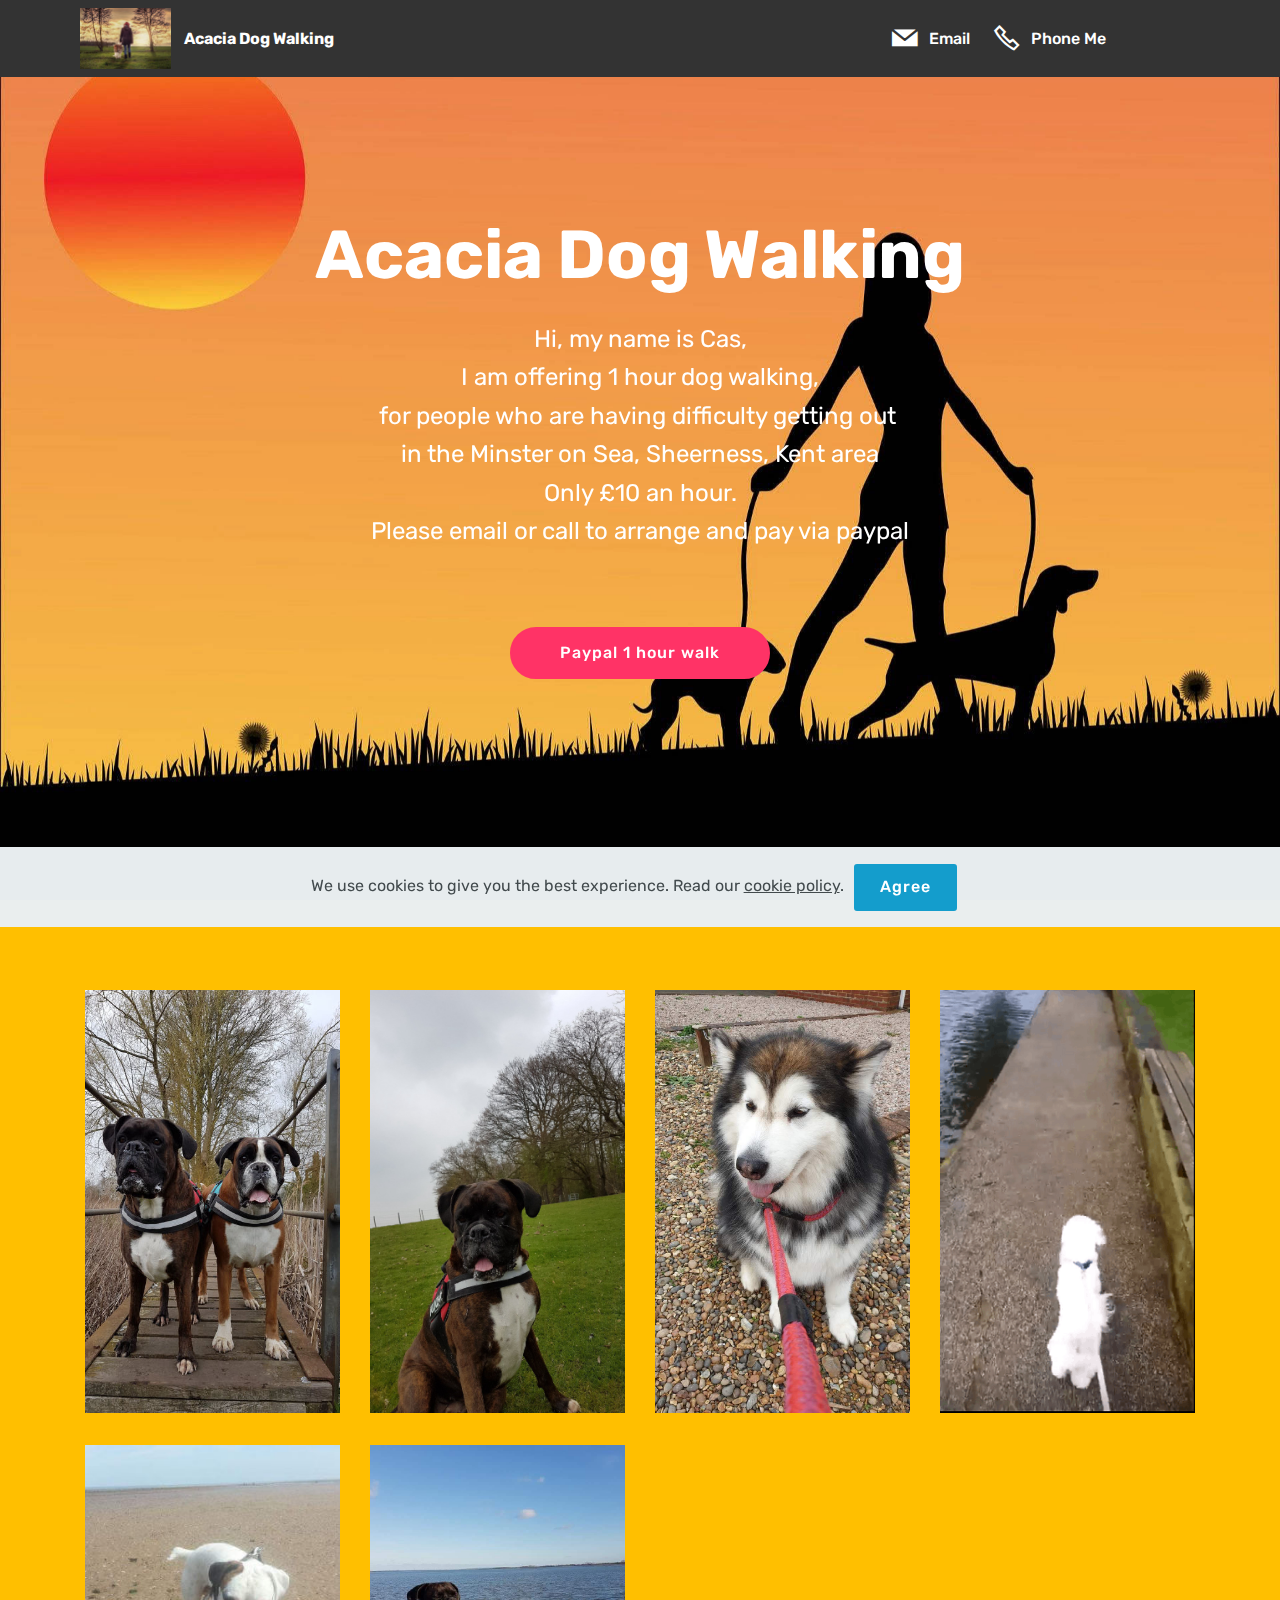
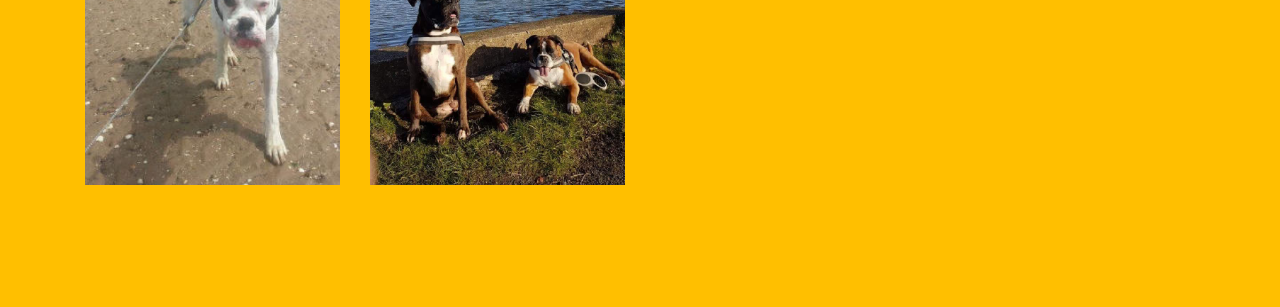
==== commit b66f37dd: "Add files via upload" ====
--- a/index.html
+++ b/index.html
@@ -5,6 +5,10 @@
   <meta charset="UTF-8">
   <meta http-equiv="X-UA-Compatible" content="IE=edge">
   <meta name="generator" content="Mobirise v4.12.3, mobirise.com">
+  <meta name="twitter:card" content="summary_large_image"/>
+  <meta name="twitter:image:src" content="assets/images/index-meta.jpg">
+  <meta property="og:image" content="assets/images/index-meta.jpg">
+  <meta name="twitter:title" content="Home">
   <meta name="viewport" content="width=device-width, initial-scale=1, minimum-scale=1">
   <link rel="shortcut icon" href="assets/images/mbr-184x123.jpg" type="image/x-icon">
   <meta name="description" content="">
@@ -19,6 +23,7 @@
   <link rel="stylesheet" href="assets/tether/tether.min.css">
   <link rel="stylesheet" href="assets/socicon/css/styles.css">
   <link rel="stylesheet" href="assets/dropdown/css/style.css">
+  <link rel="stylesheet" href="assets/web/assets/gdpr-plugin/gdpr-styles.css">
   <link rel="stylesheet" href="assets/theme/css/style.css">
   <link rel="preload" as="style" href="assets/mobirise/css/mbr-additional.css"><link rel="stylesheet" href="assets/mobirise/css/mbr-additional.css" type="text/css">
   
@@ -46,7 +51,7 @@
                          <img src="assets/images/mbr-184x123.jpg" alt="Mobirise" title="" style="height: 3.8rem;">
                     </a>
                 </span>
-                <span class="navbar-caption-wrap"><a class="navbar-caption text-white display-4" href="https://mobirise.com">Acacia Dog Walking</a></span>
+                <span class="navbar-caption-wrap"><a class="navbar-caption text-white display-4" href="index.html">Acacia Dog Walking</a></span>
             </div>
         </div>
         <div class="collapse navbar-collapse" id="navbarSupportedContent">
@@ -64,7 +69,7 @@
     </nav>
 </section>
 
-<section class="engine"><a href="https://mobirise.info/d">web maker</a></section><section class="cid-qTkA127IK8 mbr-fullscreen mbr-parallax-background" id="header2-1">
+<section class="engine"><a href="https://mobirise.info/t">free amp templates</a></section><section class="cid-qTkA127IK8 mbr-fullscreen mbr-parallax-background" id="header2-1">
 
     
 
@@ -94,42 +99,42 @@
     <div class="container">
         
         
-        <div class="row mbr-gallery" data-toggle="modal" data-target="#rUx0kAM48w">
+        <div class="row mbr-gallery" data-toggle="modal" data-target="#rUxbzc1Jps">
             <div class="col-sm-6 col-md-4 col-lg-3 item gallery-image">
                 <div class="item-wrapper">
-                    <img class="w-100" src="assets/images/55910162-10211243991569045-6077164112914153472-o-510x684.jpg" alt="" data-slide-to="0" title="" data-target="#rUx0kAMGWE">
+                    <img class="w-100" src="assets/images/55910162-10211243991569045-6077164112914153472-o-510x684.jpg" alt="" data-slide-to="0" title="" data-target="#rUxbzc1hUe">
                 </div>
             </div>
             
             
             <div class="col-sm-6 col-md-4 col-lg-3 item gallery-image">
                 <div class="item-wrapper">
-                    <img class="w-100" src="assets/images/56440209-10211243990409016-4860148583715831808-o-1504x2016.jpg" alt="" data-slide-to="1" title="" data-target="#rUx0kAMGWE">
+                    <img class="w-100" src="assets/images/56440209-10211243990409016-4860148583715831808-o-1504x2016.jpg" alt="" data-slide-to="1" title="" data-target="#rUxbzc1hUe">
                 </div>
             </div><div class="col-sm-6 col-md-4 col-lg-3 item gallery-image">
                 <div class="item-wrapper">
-                    <img class="w-100" src="assets/images/82431196-479161506336420-2037642174392172544-n-1080x1440.jpg" alt="" data-slide-to="2" title="" data-target="#rUx0kAMGWE">
+                    <img class="w-100" src="assets/images/82431196-479161506336420-2037642174392172544-n-1080x1440.jpg" alt="" data-slide-to="2" title="" data-target="#rUxbzc1hUe">
                 </div>
             </div><div class="col-sm-6 col-md-4 col-lg-3 item gallery-image">
                 <div class="item-wrapper">
-                    <img class="w-100" src="assets/images/screenshot-3-274x455.png" alt="" data-slide-to="3" title="" data-target="#rUx0kAMGWE">
+                    <img class="w-100" src="assets/images/screenshot-3-274x455.png" alt="" data-slide-to="3" title="" data-target="#rUxbzc1hUe">
                 </div>
             </div><div class="col-sm-6 col-md-4 col-lg-3 item gallery-image">
                 <div class="item-wrapper">
-                    <img class="w-100" src="assets/images/91913233-1467709580063862-8289637638374162432-n-510x383.jpg" alt="" data-slide-to="4" title="" data-target="#rUx0kAMGWE">
+                    <img class="w-100" src="assets/images/91913233-1467709580063862-8289637638374162432-n-510x383.jpg" alt="" data-slide-to="4" title="" data-target="#rUxbzc1hUe">
                 </div>
             </div><div class="col-sm-6 col-md-4 col-lg-3 item gallery-image">
                 <div class="item-wrapper">
-                    <img class="w-100" src="assets/images/90951541-312253566402524-8584904738619785216-n-720x960.jpg" alt="" data-slide-to="5" title="" data-target="#rUx0kAMGWE">
+                    <img class="w-100" src="assets/images/90951541-312253566402524-8584904738619785216-n-720x960.jpg" alt="" data-slide-to="5" title="" data-target="#rUxbzc1hUe">
                 </div>
             </div>
         </div>
 
-        <div class="modal mbr-slider fade" tabindex="-1" role="dialog" aria-hidden="true" id="rUx0kAM48w">
+        <div class="modal mbr-slider fade" tabindex="-1" role="dialog" aria-hidden="true" id="rUxbzc1Jps">
             <div class="modal-dialog" role="document">
                 <div class="modal-content">
                     <div class="modal-body">
-                        <div class="carousel slide" data-ride="carousel" id="rUx0kAMGWE">
+                        <div class="carousel slide" data-ride="carousel" id="rUxbzc1hUe">
                             <div class="carousel-inner">
                                 <div class="carousel-item active">
                                     <img class="d-block w-100" src="assets/images/55910162-10211243991569045-6077164112914153472-o-510x684.jpg" alt="">
@@ -149,18 +154,18 @@
                                 </div>
                             </div>
                             <ol class="carousel-indicators">
-                                <li data-slide-to="0" class="active" data-target="#rUx0kAMGWE"></li>
-                                <li data-slide-to="1" data-target="#rUx0kAMGWE"></li><li data-slide-to="2" data-target="#rUx0kAMGWE"></li><li data-slide-to="3" data-target="#rUx0kAMGWE"></li><li data-slide-to="4" data-target="#rUx0kAMGWE"></li><li data-slide-to="5" data-target="#rUx0kAMGWE"></li>
+                                <li data-slide-to="0" class="active" data-target="#rUxbzc1hUe"></li>
+                                <li data-slide-to="1" data-target="#rUxbzc1hUe"></li><li data-slide-to="2" data-target="#rUxbzc1hUe"></li><li data-slide-to="3" data-target="#rUxbzc1hUe"></li><li data-slide-to="4" data-target="#rUxbzc1hUe"></li><li data-slide-to="5" data-target="#rUxbzc1hUe"></li>
                                 
                                 
                             </ol>
                             <a role="button" href="" class="close" data-dismiss="modal" aria-label="Close">
                             </a>
-                            <a class="carousel-control-prev carousel-control" role="button" data-slide="prev" href="#rUx0kAMGWE">
+                            <a class="carousel-control-prev carousel-control" role="button" data-slide="prev" href="#rUxbzc1hUe">
                                 <span class="mbri-left mbr-iconfont" aria-hidden="true"></span>
                                 <span class="sr-only">Previous</span>
                             </a>
-                            <a class="carousel-control-next carousel-control" role="button" data-slide="next" href="#rUx0kAMGWE">
+                            <a class="carousel-control-next carousel-control" role="button" data-slide="next" href="#rUxbzc1hUe">
                                 <span class="mbri-right mbr-iconfont" aria-hidden="true"></span>
                                 <span class="sr-only">Next</span>
                             </a>
@@ -176,14 +181,17 @@
   <script src="assets/web/assets/jquery/jquery.min.js"></script>
   <script src="assets/popper/popper.min.js"></script>
   <script src="assets/bootstrap/js/bootstrap.min.js"></script>
-  <script src="assets/smoothscroll/smooth-scroll.js"></script>
   <script src="assets/tether/tether.min.js"></script>
+  <script src="assets/web/assets/cookies-alert-plugin/cookies-alert-core.js"></script>
+  <script src="assets/web/assets/cookies-alert-plugin/cookies-alert-script.js"></script>
+  <script src="assets/dropdown/js/nav-dropdown.js"></script>
+  <script src="assets/dropdown/js/navbar-dropdown.js"></script>
   <script src="assets/touchswipe/jquery.touch-swipe.min.js"></script>
   <script src="assets/parallax/jarallax.min.js"></script>
-  <script src="assets/dropdown/js/nav-dropdown.js"></script>
-  <script src="assets/dropdown/js/navbar-dropdown.js"></script>
+  <script src="assets/smoothscroll/smooth-scroll.js"></script>
   <script src="assets/theme/js/script.js"></script>
   
   
-</body>
+<input name="cookieData" type="hidden" data-cookie-customDialogSelector='null' data-cookie-colorText='#424a4d' data-cookie-colorBg='rgba(234, 239, 241, 0.99)' data-cookie-textButton='Agree' data-cookie-colorButton='' data-cookie-colorLink='#424a4d' data-cookie-underlineLink='true' data-cookie-text="We use cookies to give you the best experience. Read our <a href='privacy.html'>cookie policy</a>.">
+  </body>
 </html>--- a/assets/web/assets/gdpr-plugin/gdpr-styles.css
+++ b/assets/web/assets/gdpr-plugin/gdpr-styles.css
@@ -0,0 +1,27 @@
+.gdpr-block {
+    padding: 10px;
+    font-size: 14px;
+    display: block;
+    width: 100%;
+    text-align: center;
+}
+.gdpr-block.covert {
+	display: none;
+}
+.textGDPR {
+    position: relative;
+}
+.gdpr-block label span.textGDPR input[name='gdpr']{
+    width: 15px;
+    height: 15px;
+    margin: 0;
+    position: absolute;
+    top: 2px;
+    left: -20px;
+}
+.gdpr-block label {
+    color: #a7a7a7;
+    vertical-align: middle;
+    user-select: none;
+    margin-bottom: 0;
+}--- a/assets/mobirise/css/mbr-additional.css
+++ b/assets/mobirise/css/mbr-additional.css
@@ -1302,3 +1302,831 @@
 .cid-rUwTJZnW0Z a.img {
   pointer-events: none;
 }
+.cid-rUx2KN50Ga .navbar {
+  padding: .5rem 0;
+  background: #333333;
+  transition: none;
+  min-height: 77px;
+}
+.cid-rUx2KN50Ga .navbar-dropdown.bg-color.transparent.opened {
+  background: #333333;
+}
+.cid-rUx2KN50Ga a {
+  font-style: normal;
+}
+.cid-rUx2KN50Ga .nav-item span {
+  padding-right: 0.4em;
+  line-height: 0.5em;
+  vertical-align: text-bottom;
+  position: relative;
+  text-decoration: none;
+}
+.cid-rUx2KN50Ga .nav-item a {
+  display: flex;
+  align-items: center;
+  justify-content: center;
+  padding: 0.7rem 0 !important;
+  margin: 0rem .65rem !important;
+}
+.cid-rUx2KN50Ga .nav-item:focus,
+.cid-rUx2KN50Ga .nav-link:focus {
+  outline: none;
+}
+.cid-rUx2KN50Ga .btn {
+  padding: 0.4rem 1.5rem;
+  display: inline-flex;
+  align-items: center;
+}
+.cid-rUx2KN50Ga .btn .mbr-iconfont {
+  font-size: 1.6rem;
+}
+.cid-rUx2KN50Ga .menu-logo {
+  margin-right: auto;
+}
+.cid-rUx2KN50Ga .menu-logo .navbar-brand {
+  display: flex;
+  margin-left: 5rem;
+  padding: 0;
+  transition: padding .2s;
+  min-height: 3.8rem;
+  align-items: center;
+}
+.cid-rUx2KN50Ga .menu-logo .navbar-brand .navbar-caption-wrap {
+  display: -webkit-flex;
+  -webkit-align-items: center;
+  align-items: center;
+  word-break: break-word;
+  min-width: 7rem;
+  margin: .3rem 0;
+}
+.cid-rUx2KN50Ga .menu-logo .navbar-brand .navbar-caption-wrap .navbar-caption {
+  line-height: 1.2rem !important;
+  padding-right: 2rem;
+}
+.cid-rUx2KN50Ga .menu-logo .navbar-brand .navbar-logo {
+  font-size: 4rem;
+  transition: font-size 0.25s;
+}
+.cid-rUx2KN50Ga .menu-logo .navbar-brand .navbar-logo img {
+  display: flex;
+}
+.cid-rUx2KN50Ga .menu-logo .navbar-brand .navbar-logo .mbr-iconfont {
+  transition: font-size 0.25s;
+}
+.cid-rUx2KN50Ga .navbar-toggleable-sm .navbar-collapse {
+  justify-content: flex-end;
+  -webkit-justify-content: flex-end;
+  padding-right: 5rem;
+  width: auto;
+}
+.cid-rUx2KN50Ga .navbar-toggleable-sm .navbar-collapse .navbar-nav {
+  flex-wrap: wrap;
+  -webkit-flex-wrap: wrap;
+  padding-left: 0;
+}
+.cid-rUx2KN50Ga .navbar-toggleable-sm .navbar-collapse .navbar-nav .nav-item {
+  -webkit-align-self: center;
+  align-self: center;
+}
+.cid-rUx2KN50Ga .navbar-toggleable-sm .navbar-collapse .navbar-buttons {
+  padding-left: 0;
+  padding-bottom: 0;
+}
+.cid-rUx2KN50Ga .dropdown .dropdown-menu {
+  background: #333333;
+  display: none;
+  position: absolute;
+  min-width: 5rem;
+  padding-top: 1.4rem;
+  padding-bottom: 1.4rem;
+  text-align: left;
+}
+.cid-rUx2KN50Ga .dropdown .dropdown-menu .dropdown-item {
+  width: auto;
+  padding: 0.235em 1.5385em 0.235em 1.5385em !important;
+}
+.cid-rUx2KN50Ga .dropdown .dropdown-menu .dropdown-item::after {
+  right: 0.5rem;
+}
+.cid-rUx2KN50Ga .dropdown .dropdown-menu .dropdown-submenu {
+  margin: 0;
+}
+.cid-rUx2KN50Ga .dropdown.open > .dropdown-menu {
+  display: block;
+}
+.cid-rUx2KN50Ga .navbar-toggleable-sm.opened:after {
+  position: absolute;
+  width: 100vw;
+  height: 100vh;
+  content: '';
+  background-color: rgba(0, 0, 0, 0.1);
+  left: 0;
+  bottom: 0;
+  transform: translateY(100%);
+  -webkit-transform: translateY(100%);
+  z-index: 1000;
+}
+.cid-rUx2KN50Ga .navbar.navbar-short {
+  min-height: 60px;
+  transition: all .2s;
+}
+.cid-rUx2KN50Ga .navbar.navbar-short .navbar-toggler-right {
+  top: 20px;
+}
+.cid-rUx2KN50Ga .navbar.navbar-short .navbar-logo a {
+  font-size: 2.5rem !important;
+  line-height: 2.5rem;
+  transition: font-size 0.25s;
+}
+.cid-rUx2KN50Ga .navbar.navbar-short .navbar-logo a .mbr-iconfont {
+  font-size: 2.5rem !important;
+}
+.cid-rUx2KN50Ga .navbar.navbar-short .navbar-logo a img {
+  height: 3rem !important;
+}
+.cid-rUx2KN50Ga .navbar.navbar-short .navbar-brand {
+  min-height: 3rem;
+}
+.cid-rUx2KN50Ga button.navbar-toggler {
+  width: 31px;
+  height: 18px;
+  cursor: pointer;
+  transition: all .2s;
+  top: 1.5rem;
+  right: 1rem;
+}
+.cid-rUx2KN50Ga button.navbar-toggler:focus {
+  outline: none;
+}
+.cid-rUx2KN50Ga button.navbar-toggler .hamburger span {
+  position: absolute;
+  right: 0;
+  width: 30px;
+  height: 2px;
+  border-right: 5px;
+  background-color: #ffffff;
+}
+.cid-rUx2KN50Ga button.navbar-toggler .hamburger span:nth-child(1) {
+  top: 0;
+  transition: all .2s;
+}
+.cid-rUx2KN50Ga button.navbar-toggler .hamburger span:nth-child(2) {
+  top: 8px;
+  transition: all .15s;
+}
+.cid-rUx2KN50Ga button.navbar-toggler .hamburger span:nth-child(3) {
+  top: 8px;
+  transition: all .15s;
+}
+.cid-rUx2KN50Ga button.navbar-toggler .hamburger span:nth-child(4) {
+  top: 16px;
+  transition: all .2s;
+}
+.cid-rUx2KN50Ga nav.opened .hamburger span:nth-child(1) {
+  top: 8px;
+  width: 0;
+  opacity: 0;
+  right: 50%;
+  transition: all .2s;
+}
+.cid-rUx2KN50Ga nav.opened .hamburger span:nth-child(2) {
+  -webkit-transform: rotate(45deg);
+  transform: rotate(45deg);
+  transition: all .25s;
+}
+.cid-rUx2KN50Ga nav.opened .hamburger span:nth-child(3) {
+  -webkit-transform: rotate(-45deg);
+  transform: rotate(-45deg);
+  transition: all .25s;
+}
+.cid-rUx2KN50Ga nav.opened .hamburger span:nth-child(4) {
+  top: 8px;
+  width: 0;
+  opacity: 0;
+  right: 50%;
+  transition: all .2s;
+}
+.cid-rUx2KN50Ga .collapsed.navbar-expand {
+  flex-direction: column;
+}
+.cid-rUx2KN50Ga .collapsed .btn {
+  display: flex;
+}
+.cid-rUx2KN50Ga .collapsed .navbar-collapse {
+  display: none !important;
+  padding-right: 0 !important;
+}
+.cid-rUx2KN50Ga .collapsed .navbar-collapse.collapsing,
+.cid-rUx2KN50Ga .collapsed .navbar-collapse.show {
+  display: block !important;
+}
+.cid-rUx2KN50Ga .collapsed .navbar-collapse.collapsing .navbar-nav,
+.cid-rUx2KN50Ga .collapsed .navbar-collapse.show .navbar-nav {
+  display: block;
+  text-align: center;
+}
+.cid-rUx2KN50Ga .collapsed .navbar-collapse.collapsing .navbar-nav .nav-item,
+.cid-rUx2KN50Ga .collapsed .navbar-collapse.show .navbar-nav .nav-item {
+  clear: both;
+}
+.cid-rUx2KN50Ga .collapsed .navbar-collapse.collapsing .navbar-nav .nav-item:last-child,
+.cid-rUx2KN50Ga .collapsed .navbar-collapse.show .navbar-nav .nav-item:last-child {
+  margin-bottom: 1rem;
+}
+.cid-rUx2KN50Ga .collapsed .navbar-collapse.collapsing .navbar-buttons,
+.cid-rUx2KN50Ga .collapsed .navbar-collapse.show .navbar-buttons {
+  text-align: center;
+}
+.cid-rUx2KN50Ga .collapsed .navbar-collapse.collapsing .navbar-buttons:last-child,
+.cid-rUx2KN50Ga .collapsed .navbar-collapse.show .navbar-buttons:last-child {
+  margin-bottom: 1rem;
+}
+.cid-rUx2KN50Ga .collapsed button.navbar-toggler {
+  display: block;
+}
+.cid-rUx2KN50Ga .collapsed .navbar-brand {
+  margin-left: 1rem !important;
+}
+.cid-rUx2KN50Ga .collapsed .navbar-toggleable-sm {
+  flex-direction: column;
+  -webkit-flex-direction: column;
+}
+.cid-rUx2KN50Ga .collapsed .dropdown .dropdown-menu {
+  width: 100%;
+  text-align: center;
+  position: relative;
+  opacity: 0;
+  display: block;
+  height: 0;
+  visibility: hidden;
+  padding: 0;
+  transition-duration: .5s;
+  transition-property: opacity,padding,height;
+}
+.cid-rUx2KN50Ga .collapsed .dropdown.open > .dropdown-menu {
+  position: relative;
+  opacity: 1;
+  height: auto;
+  padding: 1.4rem 0;
+  visibility: visible;
+}
+.cid-rUx2KN50Ga .collapsed .dropdown .dropdown-submenu {
+  left: 0;
+  text-align: center;
+  width: 100%;
+}
+.cid-rUx2KN50Ga .collapsed .dropdown .dropdown-toggle[data-toggle="dropdown-submenu"]::after {
+  margin-top: 0;
+  position: inherit;
+  right: 0;
+  top: 50%;
+  display: inline-block;
+  width: 0;
+  height: 0;
+  margin-left: .3em;
+  vertical-align: middle;
+  content: "";
+  border-top: .30em solid;
+  border-right: .30em solid transparent;
+  border-left: .30em solid transparent;
+}
+@media (max-width: 991px) {
+  .cid-rUx2KN50Ga .navbar-expand {
+    flex-direction: column;
+  }
+  .cid-rUx2KN50Ga img {
+    height: 3.8rem !important;
+  }
+  .cid-rUx2KN50Ga .btn {
+    display: flex;
+  }
+  .cid-rUx2KN50Ga button.navbar-toggler {
+    display: block;
+  }
+  .cid-rUx2KN50Ga .navbar-brand {
+    margin-left: 1rem !important;
+  }
+  .cid-rUx2KN50Ga .navbar-toggleable-sm {
+    flex-direction: column;
+    -webkit-flex-direction: column;
+  }
+  .cid-rUx2KN50Ga .navbar-collapse {
+    display: none !important;
+    padding-right: 0 !important;
+  }
+  .cid-rUx2KN50Ga .navbar-collapse.collapsing,
+  .cid-rUx2KN50Ga .navbar-collapse.show {
+    display: block !important;
+  }
+  .cid-rUx2KN50Ga .navbar-collapse.collapsing .navbar-nav,
+  .cid-rUx2KN50Ga .navbar-collapse.show .navbar-nav {
+    display: block;
+    text-align: center;
+  }
+  .cid-rUx2KN50Ga .navbar-collapse.collapsing .navbar-nav .nav-item,
+  .cid-rUx2KN50Ga .navbar-collapse.show .navbar-nav .nav-item {
+    clear: both;
+  }
+  .cid-rUx2KN50Ga .navbar-collapse.collapsing .navbar-nav .nav-item:last-child,
+  .cid-rUx2KN50Ga .navbar-collapse.show .navbar-nav .nav-item:last-child {
+    margin-bottom: 1rem;
+  }
+  .cid-rUx2KN50Ga .navbar-collapse.collapsing .navbar-buttons,
+  .cid-rUx2KN50Ga .navbar-collapse.show .navbar-buttons {
+    text-align: center;
+  }
+  .cid-rUx2KN50Ga .navbar-collapse.collapsing .navbar-buttons:last-child,
+  .cid-rUx2KN50Ga .navbar-collapse.show .navbar-buttons:last-child {
+    margin-bottom: 1rem;
+  }
+  .cid-rUx2KN50Ga .dropdown .dropdown-menu {
+    width: 100%;
+    text-align: center;
+    position: relative;
+    opacity: 0;
+    display: block;
+    height: 0;
+    visibility: hidden;
+    padding: 0;
+    transition-duration: .5s;
+    transition-property: opacity,padding,height;
+  }
+  .cid-rUx2KN50Ga .dropdown.open > .dropdown-menu {
+    position: relative;
+    opacity: 1;
+    height: auto;
+    padding: 1.4rem 0;
+    visibility: visible;
+  }
+  .cid-rUx2KN50Ga .dropdown .dropdown-submenu {
+    left: 0;
+    text-align: center;
+    width: 100%;
+  }
+  .cid-rUx2KN50Ga .dropdown .dropdown-toggle[data-toggle="dropdown-submenu"]::after {
+    margin-top: 0;
+    position: inherit;
+    right: 0;
+    top: 50%;
+    display: inline-block;
+    width: 0;
+    height: 0;
+    margin-left: .3em;
+    vertical-align: middle;
+    content: "";
+    border-top: .30em solid;
+    border-right: .30em solid transparent;
+    border-left: .30em solid transparent;
+  }
+}
+@media (min-width: 767px) {
+  .cid-rUx2KN50Ga .menu-logo {
+    flex-shrink: 0;
+  }
+}
+.cid-rUx2KN50Ga .navbar-collapse {
+  flex-basis: auto;
+}
+.cid-rUx2KN50Ga .nav-link:hover,
+.cid-rUx2KN50Ga .dropdown-item:hover {
+  color: #c1c1c1 !important;
+}
+.cid-rUx2KNVH79 {
+  background-image: url("../../../assets/images/mbr-1920x1373.jpg");
+}
+.cid-rUx3nydCVP {
+  padding-top: 90px;
+  padding-bottom: 90px;
+  background-color: #ffffff;
+}
+.cid-rUx3nydCVP .title {
+  margin-bottom: 2rem;
+}
+.cid-rUx3nydCVP .mbr-section-subtitle {
+  color: #767676;
+}
+.cid-rUx3nydCVP a:not([href]):not([tabindex]) {
+  color: #fff;
+  border-radius: 3px;
+}
+.cid-rUx3nydCVP a.btn-white:not([href]):not([tabindex]) {
+  color: #333;
+}
+.cid-rUx3nydCVP textarea.form-control {
+  min-height: 188px;
+}
+.cid-rUx8NiD5rk .navbar {
+  padding: .5rem 0;
+  background: #333333;
+  transition: none;
+  min-height: 77px;
+}
+.cid-rUx8NiD5rk .navbar-dropdown.bg-color.transparent.opened {
+  background: #333333;
+}
+.cid-rUx8NiD5rk a {
+  font-style: normal;
+}
+.cid-rUx8NiD5rk .nav-item span {
+  padding-right: 0.4em;
+  line-height: 0.5em;
+  vertical-align: text-bottom;
+  position: relative;
+  text-decoration: none;
+}
+.cid-rUx8NiD5rk .nav-item a {
+  display: flex;
+  align-items: center;
+  justify-content: center;
+  padding: 0.7rem 0 !important;
+  margin: 0rem .65rem !important;
+}
+.cid-rUx8NiD5rk .nav-item:focus,
+.cid-rUx8NiD5rk .nav-link:focus {
+  outline: none;
+}
+.cid-rUx8NiD5rk .btn {
+  padding: 0.4rem 1.5rem;
+  display: inline-flex;
+  align-items: center;
+}
+.cid-rUx8NiD5rk .btn .mbr-iconfont {
+  font-size: 1.6rem;
+}
+.cid-rUx8NiD5rk .menu-logo {
+  margin-right: auto;
+}
+.cid-rUx8NiD5rk .menu-logo .navbar-brand {
+  display: flex;
+  margin-left: 5rem;
+  padding: 0;
+  transition: padding .2s;
+  min-height: 3.8rem;
+  align-items: center;
+}
+.cid-rUx8NiD5rk .menu-logo .navbar-brand .navbar-caption-wrap {
+  display: -webkit-flex;
+  -webkit-align-items: center;
+  align-items: center;
+  word-break: break-word;
+  min-width: 7rem;
+  margin: .3rem 0;
+}
+.cid-rUx8NiD5rk .menu-logo .navbar-brand .navbar-caption-wrap .navbar-caption {
+  line-height: 1.2rem !important;
+  padding-right: 2rem;
+}
+.cid-rUx8NiD5rk .menu-logo .navbar-brand .navbar-logo {
+  font-size: 4rem;
+  transition: font-size 0.25s;
+}
+.cid-rUx8NiD5rk .menu-logo .navbar-brand .navbar-logo img {
+  display: flex;
+}
+.cid-rUx8NiD5rk .menu-logo .navbar-brand .navbar-logo .mbr-iconfont {
+  transition: font-size 0.25s;
+}
+.cid-rUx8NiD5rk .navbar-toggleable-sm .navbar-collapse {
+  justify-content: flex-end;
+  -webkit-justify-content: flex-end;
+  padding-right: 5rem;
+  width: auto;
+}
+.cid-rUx8NiD5rk .navbar-toggleable-sm .navbar-collapse .navbar-nav {
+  flex-wrap: wrap;
+  -webkit-flex-wrap: wrap;
+  padding-left: 0;
+}
+.cid-rUx8NiD5rk .navbar-toggleable-sm .navbar-collapse .navbar-nav .nav-item {
+  -webkit-align-self: center;
+  align-self: center;
+}
+.cid-rUx8NiD5rk .navbar-toggleable-sm .navbar-collapse .navbar-buttons {
+  padding-left: 0;
+  padding-bottom: 0;
+}
+.cid-rUx8NiD5rk .dropdown .dropdown-menu {
+  background: #333333;
+  display: none;
+  position: absolute;
+  min-width: 5rem;
+  padding-top: 1.4rem;
+  padding-bottom: 1.4rem;
+  text-align: left;
+}
+.cid-rUx8NiD5rk .dropdown .dropdown-menu .dropdown-item {
+  width: auto;
+  padding: 0.235em 1.5385em 0.235em 1.5385em !important;
+}
+.cid-rUx8NiD5rk .dropdown .dropdown-menu .dropdown-item::after {
+  right: 0.5rem;
+}
+.cid-rUx8NiD5rk .dropdown .dropdown-menu .dropdown-submenu {
+  margin: 0;
+}
+.cid-rUx8NiD5rk .dropdown.open > .dropdown-menu {
+  display: block;
+}
+.cid-rUx8NiD5rk .navbar-toggleable-sm.opened:after {
+  position: absolute;
+  width: 100vw;
+  height: 100vh;
+  content: '';
+  background-color: rgba(0, 0, 0, 0.1);
+  left: 0;
+  bottom: 0;
+  transform: translateY(100%);
+  -webkit-transform: translateY(100%);
+  z-index: 1000;
+}
+.cid-rUx8NiD5rk .navbar.navbar-short {
+  min-height: 60px;
+  transition: all .2s;
+}
+.cid-rUx8NiD5rk .navbar.navbar-short .navbar-toggler-right {
+  top: 20px;
+}
+.cid-rUx8NiD5rk .navbar.navbar-short .navbar-logo a {
+  font-size: 2.5rem !important;
+  line-height: 2.5rem;
+  transition: font-size 0.25s;
+}
+.cid-rUx8NiD5rk .navbar.navbar-short .navbar-logo a .mbr-iconfont {
+  font-size: 2.5rem !important;
+}
+.cid-rUx8NiD5rk .navbar.navbar-short .navbar-logo a img {
+  height: 3rem !important;
+}
+.cid-rUx8NiD5rk .navbar.navbar-short .navbar-brand {
+  min-height: 3rem;
+}
+.cid-rUx8NiD5rk button.navbar-toggler {
+  width: 31px;
+  height: 18px;
+  cursor: pointer;
+  transition: all .2s;
+  top: 1.5rem;
+  right: 1rem;
+}
+.cid-rUx8NiD5rk button.navbar-toggler:focus {
+  outline: none;
+}
+.cid-rUx8NiD5rk button.navbar-toggler .hamburger span {
+  position: absolute;
+  right: 0;
+  width: 30px;
+  height: 2px;
+  border-right: 5px;
+  background-color: #ffffff;
+}
+.cid-rUx8NiD5rk button.navbar-toggler .hamburger span:nth-child(1) {
+  top: 0;
+  transition: all .2s;
+}
+.cid-rUx8NiD5rk button.navbar-toggler .hamburger span:nth-child(2) {
+  top: 8px;
+  transition: all .15s;
+}
+.cid-rUx8NiD5rk button.navbar-toggler .hamburger span:nth-child(3) {
+  top: 8px;
+  transition: all .15s;
+}
+.cid-rUx8NiD5rk button.navbar-toggler .hamburger span:nth-child(4) {
+  top: 16px;
+  transition: all .2s;
+}
+.cid-rUx8NiD5rk nav.opened .hamburger span:nth-child(1) {
+  top: 8px;
+  width: 0;
+  opacity: 0;
+  right: 50%;
+  transition: all .2s;
+}
+.cid-rUx8NiD5rk nav.opened .hamburger span:nth-child(2) {
+  -webkit-transform: rotate(45deg);
+  transform: rotate(45deg);
+  transition: all .25s;
+}
+.cid-rUx8NiD5rk nav.opened .hamburger span:nth-child(3) {
+  -webkit-transform: rotate(-45deg);
+  transform: rotate(-45deg);
+  transition: all .25s;
+}
+.cid-rUx8NiD5rk nav.opened .hamburger span:nth-child(4) {
+  top: 8px;
+  width: 0;
+  opacity: 0;
+  right: 50%;
+  transition: all .2s;
+}
+.cid-rUx8NiD5rk .collapsed.navbar-expand {
+  flex-direction: column;
+}
+.cid-rUx8NiD5rk .collapsed .btn {
+  display: flex;
+}
+.cid-rUx8NiD5rk .collapsed .navbar-collapse {
+  display: none !important;
+  padding-right: 0 !important;
+}
+.cid-rUx8NiD5rk .collapsed .navbar-collapse.collapsing,
+.cid-rUx8NiD5rk .collapsed .navbar-collapse.show {
+  display: block !important;
+}
+.cid-rUx8NiD5rk .collapsed .navbar-collapse.collapsing .navbar-nav,
+.cid-rUx8NiD5rk .collapsed .navbar-collapse.show .navbar-nav {
+  display: block;
+  text-align: center;
+}
+.cid-rUx8NiD5rk .collapsed .navbar-collapse.collapsing .navbar-nav .nav-item,
+.cid-rUx8NiD5rk .collapsed .navbar-collapse.show .navbar-nav .nav-item {
+  clear: both;
+}
+.cid-rUx8NiD5rk .collapsed .navbar-collapse.collapsing .navbar-nav .nav-item:last-child,
+.cid-rUx8NiD5rk .collapsed .navbar-collapse.show .navbar-nav .nav-item:last-child {
+  margin-bottom: 1rem;
+}
+.cid-rUx8NiD5rk .collapsed .navbar-collapse.collapsing .navbar-buttons,
+.cid-rUx8NiD5rk .collapsed .navbar-collapse.show .navbar-buttons {
+  text-align: center;
+}
+.cid-rUx8NiD5rk .collapsed .navbar-collapse.collapsing .navbar-buttons:last-child,
+.cid-rUx8NiD5rk .collapsed .navbar-collapse.show .navbar-buttons:last-child {
+  margin-bottom: 1rem;
+}
+.cid-rUx8NiD5rk .collapsed button.navbar-toggler {
+  display: block;
+}
+.cid-rUx8NiD5rk .collapsed .navbar-brand {
+  margin-left: 1rem !important;
+}
+.cid-rUx8NiD5rk .collapsed .navbar-toggleable-sm {
+  flex-direction: column;
+  -webkit-flex-direction: column;
+}
+.cid-rUx8NiD5rk .collapsed .dropdown .dropdown-menu {
+  width: 100%;
+  text-align: center;
+  position: relative;
+  opacity: 0;
+  display: block;
+  height: 0;
+  visibility: hidden;
+  padding: 0;
+  transition-duration: .5s;
+  transition-property: opacity,padding,height;
+}
+.cid-rUx8NiD5rk .collapsed .dropdown.open > .dropdown-menu {
+  position: relative;
+  opacity: 1;
+  height: auto;
+  padding: 1.4rem 0;
+  visibility: visible;
+}
+.cid-rUx8NiD5rk .collapsed .dropdown .dropdown-submenu {
+  left: 0;
+  text-align: center;
+  width: 100%;
+}
+.cid-rUx8NiD5rk .collapsed .dropdown .dropdown-toggle[data-toggle="dropdown-submenu"]::after {
+  margin-top: 0;
+  position: inherit;
+  right: 0;
+  top: 50%;
+  display: inline-block;
+  width: 0;
+  height: 0;
+  margin-left: .3em;
+  vertical-align: middle;
+  content: "";
+  border-top: .30em solid;
+  border-right: .30em solid transparent;
+  border-left: .30em solid transparent;
+}
+@media (max-width: 991px) {
+  .cid-rUx8NiD5rk .navbar-expand {
+    flex-direction: column;
+  }
+  .cid-rUx8NiD5rk img {
+    height: 3.8rem !important;
+  }
+  .cid-rUx8NiD5rk .btn {
+    display: flex;
+  }
+  .cid-rUx8NiD5rk button.navbar-toggler {
+    display: block;
+  }
+  .cid-rUx8NiD5rk .navbar-brand {
+    margin-left: 1rem !important;
+  }
+  .cid-rUx8NiD5rk .navbar-toggleable-sm {
+    flex-direction: column;
+    -webkit-flex-direction: column;
+  }
+  .cid-rUx8NiD5rk .navbar-collapse {
+    display: none !important;
+    padding-right: 0 !important;
+  }
+  .cid-rUx8NiD5rk .navbar-collapse.collapsing,
+  .cid-rUx8NiD5rk .navbar-collapse.show {
+    display: block !important;
+  }
+  .cid-rUx8NiD5rk .navbar-collapse.collapsing .navbar-nav,
+  .cid-rUx8NiD5rk .navbar-collapse.show .navbar-nav {
+    display: block;
+    text-align: center;
+  }
+  .cid-rUx8NiD5rk .navbar-collapse.collapsing .navbar-nav .nav-item,
+  .cid-rUx8NiD5rk .navbar-collapse.show .navbar-nav .nav-item {
+    clear: both;
+  }
+  .cid-rUx8NiD5rk .navbar-collapse.collapsing .navbar-nav .nav-item:last-child,
+  .cid-rUx8NiD5rk .navbar-collapse.show .navbar-nav .nav-item:last-child {
+    margin-bottom: 1rem;
+  }
+  .cid-rUx8NiD5rk .navbar-collapse.collapsing .navbar-buttons,
+  .cid-rUx8NiD5rk .navbar-collapse.show .navbar-buttons {
+    text-align: center;
+  }
+  .cid-rUx8NiD5rk .navbar-collapse.collapsing .navbar-buttons:last-child,
+  .cid-rUx8NiD5rk .navbar-collapse.show .navbar-buttons:last-child {
+    margin-bottom: 1rem;
+  }
+  .cid-rUx8NiD5rk .dropdown .dropdown-menu {
+    width: 100%;
+    text-align: center;
+    position: relative;
+    opacity: 0;
+    display: block;
+    height: 0;
+    visibility: hidden;
+    padding: 0;
+    transition-duration: .5s;
+    transition-property: opacity,padding,height;
+  }
+  .cid-rUx8NiD5rk .dropdown.open > .dropdown-menu {
+    position: relative;
+    opacity: 1;
+    height: auto;
+    padding: 1.4rem 0;
+    visibility: visible;
+  }
+  .cid-rUx8NiD5rk .dropdown .dropdown-submenu {
+    left: 0;
+    text-align: center;
+    width: 100%;
+  }
+  .cid-rUx8NiD5rk .dropdown .dropdown-toggle[data-toggle="dropdown-submenu"]::after {
+    margin-top: 0;
+    position: inherit;
+    right: 0;
+    top: 50%;
+    display: inline-block;
+    width: 0;
+    height: 0;
+    margin-left: .3em;
+    vertical-align: middle;
+    content: "";
+    border-top: .30em solid;
+    border-right: .30em solid transparent;
+    border-left: .30em solid transparent;
+  }
+}
+@media (min-width: 767px) {
+  .cid-rUx8NiD5rk .menu-logo {
+    flex-shrink: 0;
+  }
+}
+.cid-rUx8NiD5rk .navbar-collapse {
+  flex-basis: auto;
+}
+.cid-rUx8NiD5rk .nav-link:hover,
+.cid-rUx8NiD5rk .dropdown-item:hover {
+  color: #c1c1c1 !important;
+}
+.cid-rUx8NjFrko {
+  background-image: url("../../../assets/images/mbr-1920x1373.jpg");
+}
+.cid-rUx9bBtz9p {
+  padding-top: 30px;
+  padding-bottom: 30px;
+  background-color: #ffffff;
+}
+.cid-rUx9bBtz9p .line {
+  background-color: #149dcc;
+  color: #149dcc;
+  align: center;
+  height: 2px;
+  margin: 0 auto;
+}
+.cid-rUx9bBtz9p .section-text {
+  padding: 2rem 0;
+}
+.cid-rUx9bBtz9p .inner-container {
+  margin: 0 auto;
+}
+@media (max-width: 768px) {
+  .cid-rUx9bBtz9p .inner-container {
+    width: 100% !important;
+  }
+}
--- a/assets/mobirise/css/mbr-additional.css
+++ b/assets/mobirise/css/mbr-additional.css
@@ -1302,3 +1302,831 @@
 .cid-rUwTJZnW0Z a.img {
   pointer-events: none;
 }
+.cid-rUx2KN50Ga .navbar {
+  padding: .5rem 0;
+  background: #333333;
+  transition: none;
+  min-height: 77px;
+}
+.cid-rUx2KN50Ga .navbar-dropdown.bg-color.transparent.opened {
+  background: #333333;
+}
+.cid-rUx2KN50Ga a {
+  font-style: normal;
+}
+.cid-rUx2KN50Ga .nav-item span {
+  padding-right: 0.4em;
+  line-height: 0.5em;
+  vertical-align: text-bottom;
+  position: relative;
+  text-decoration: none;
+}
+.cid-rUx2KN50Ga .nav-item a {
+  display: flex;
+  align-items: center;
+  justify-content: center;
+  padding: 0.7rem 0 !important;
+  margin: 0rem .65rem !important;
+}
+.cid-rUx2KN50Ga .nav-item:focus,
+.cid-rUx2KN50Ga .nav-link:focus {
+  outline: none;
+}
+.cid-rUx2KN50Ga .btn {
+  padding: 0.4rem 1.5rem;
+  display: inline-flex;
+  align-items: center;
+}
+.cid-rUx2KN50Ga .btn .mbr-iconfont {
+  font-size: 1.6rem;
+}
+.cid-rUx2KN50Ga .menu-logo {
+  margin-right: auto;
+}
+.cid-rUx2KN50Ga .menu-logo .navbar-brand {
+  display: flex;
+  margin-left: 5rem;
+  padding: 0;
+  transition: padding .2s;
+  min-height: 3.8rem;
+  align-items: center;
+}
+.cid-rUx2KN50Ga .menu-logo .navbar-brand .navbar-caption-wrap {
+  display: -webkit-flex;
+  -webkit-align-items: center;
+  align-items: center;
+  word-break: break-word;
+  min-width: 7rem;
+  margin: .3rem 0;
+}
+.cid-rUx2KN50Ga .menu-logo .navbar-brand .navbar-caption-wrap .navbar-caption {
+  line-height: 1.2rem !important;
+  padding-right: 2rem;
+}
+.cid-rUx2KN50Ga .menu-logo .navbar-brand .navbar-logo {
+  font-size: 4rem;
+  transition: font-size 0.25s;
+}
+.cid-rUx2KN50Ga .menu-logo .navbar-brand .navbar-logo img {
+  display: flex;
+}
+.cid-rUx2KN50Ga .menu-logo .navbar-brand .navbar-logo .mbr-iconfont {
+  transition: font-size 0.25s;
+}
+.cid-rUx2KN50Ga .navbar-toggleable-sm .navbar-collapse {
+  justify-content: flex-end;
+  -webkit-justify-content: flex-end;
+  padding-right: 5rem;
+  width: auto;
+}
+.cid-rUx2KN50Ga .navbar-toggleable-sm .navbar-collapse .navbar-nav {
+  flex-wrap: wrap;
+  -webkit-flex-wrap: wrap;
+  padding-left: 0;
+}
+.cid-rUx2KN50Ga .navbar-toggleable-sm .navbar-collapse .navbar-nav .nav-item {
+  -webkit-align-self: center;
+  align-self: center;
+}
+.cid-rUx2KN50Ga .navbar-toggleable-sm .navbar-collapse .navbar-buttons {
+  padding-left: 0;
+  padding-bottom: 0;
+}
+.cid-rUx2KN50Ga .dropdown .dropdown-menu {
+  background: #333333;
+  display: none;
+  position: absolute;
+  min-width: 5rem;
+  padding-top: 1.4rem;
+  padding-bottom: 1.4rem;
+  text-align: left;
+}
+.cid-rUx2KN50Ga .dropdown .dropdown-menu .dropdown-item {
+  width: auto;
+  padding: 0.235em 1.5385em 0.235em 1.5385em !important;
+}
+.cid-rUx2KN50Ga .dropdown .dropdown-menu .dropdown-item::after {
+  right: 0.5rem;
+}
+.cid-rUx2KN50Ga .dropdown .dropdown-menu .dropdown-submenu {
+  margin: 0;
+}
+.cid-rUx2KN50Ga .dropdown.open > .dropdown-menu {
+  display: block;
+}
+.cid-rUx2KN50Ga .navbar-toggleable-sm.opened:after {
+  position: absolute;
+  width: 100vw;
+  height: 100vh;
+  content: '';
+  background-color: rgba(0, 0, 0, 0.1);
+  left: 0;
+  bottom: 0;
+  transform: translateY(100%);
+  -webkit-transform: translateY(100%);
+  z-index: 1000;
+}
+.cid-rUx2KN50Ga .navbar.navbar-short {
+  min-height: 60px;
+  transition: all .2s;
+}
+.cid-rUx2KN50Ga .navbar.navbar-short .navbar-toggler-right {
+  top: 20px;
+}
+.cid-rUx2KN50Ga .navbar.navbar-short .navbar-logo a {
+  font-size: 2.5rem !important;
+  line-height: 2.5rem;
+  transition: font-size 0.25s;
+}
+.cid-rUx2KN50Ga .navbar.navbar-short .navbar-logo a .mbr-iconfont {
+  font-size: 2.5rem !important;
+}
+.cid-rUx2KN50Ga .navbar.navbar-short .navbar-logo a img {
+  height: 3rem !important;
+}
+.cid-rUx2KN50Ga .navbar.navbar-short .navbar-brand {
+  min-height: 3rem;
+}
+.cid-rUx2KN50Ga button.navbar-toggler {
+  width: 31px;
+  height: 18px;
+  cursor: pointer;
+  transition: all .2s;
+  top: 1.5rem;
+  right: 1rem;
+}
+.cid-rUx2KN50Ga button.navbar-toggler:focus {
+  outline: none;
+}
+.cid-rUx2KN50Ga button.navbar-toggler .hamburger span {
+  position: absolute;
+  right: 0;
+  width: 30px;
+  height: 2px;
+  border-right: 5px;
+  background-color: #ffffff;
+}
+.cid-rUx2KN50Ga button.navbar-toggler .hamburger span:nth-child(1) {
+  top: 0;
+  transition: all .2s;
+}
+.cid-rUx2KN50Ga button.navbar-toggler .hamburger span:nth-child(2) {
+  top: 8px;
+  transition: all .15s;
+}
+.cid-rUx2KN50Ga button.navbar-toggler .hamburger span:nth-child(3) {
+  top: 8px;
+  transition: all .15s;
+}
+.cid-rUx2KN50Ga button.navbar-toggler .hamburger span:nth-child(4) {
+  top: 16px;
+  transition: all .2s;
+}
+.cid-rUx2KN50Ga nav.opened .hamburger span:nth-child(1) {
+  top: 8px;
+  width: 0;
+  opacity: 0;
+  right: 50%;
+  transition: all .2s;
+}
+.cid-rUx2KN50Ga nav.opened .hamburger span:nth-child(2) {
+  -webkit-transform: rotate(45deg);
+  transform: rotate(45deg);
+  transition: all .25s;
+}
+.cid-rUx2KN50Ga nav.opened .hamburger span:nth-child(3) {
+  -webkit-transform: rotate(-45deg);
+  transform: rotate(-45deg);
+  transition: all .25s;
+}
+.cid-rUx2KN50Ga nav.opened .hamburger span:nth-child(4) {
+  top: 8px;
+  width: 0;
+  opacity: 0;
+  right: 50%;
+  transition: all .2s;
+}
+.cid-rUx2KN50Ga .collapsed.navbar-expand {
+  flex-direction: column;
+}
+.cid-rUx2KN50Ga .collapsed .btn {
+  display: flex;
+}
+.cid-rUx2KN50Ga .collapsed .navbar-collapse {
+  display: none !important;
+  padding-right: 0 !important;
+}
+.cid-rUx2KN50Ga .collapsed .navbar-collapse.collapsing,
+.cid-rUx2KN50Ga .collapsed .navbar-collapse.show {
+  display: block !important;
+}
+.cid-rUx2KN50Ga .collapsed .navbar-collapse.collapsing .navbar-nav,
+.cid-rUx2KN50Ga .collapsed .navbar-collapse.show .navbar-nav {
+  display: block;
+  text-align: center;
+}
+.cid-rUx2KN50Ga .collapsed .navbar-collapse.collapsing .navbar-nav .nav-item,
+.cid-rUx2KN50Ga .collapsed .navbar-collapse.show .navbar-nav .nav-item {
+  clear: both;
+}
+.cid-rUx2KN50Ga .collapsed .navbar-collapse.collapsing .navbar-nav .nav-item:last-child,
+.cid-rUx2KN50Ga .collapsed .navbar-collapse.show .navbar-nav .nav-item:last-child {
+  margin-bottom: 1rem;
+}
+.cid-rUx2KN50Ga .collapsed .navbar-collapse.collapsing .navbar-buttons,
+.cid-rUx2KN50Ga .collapsed .navbar-collapse.show .navbar-buttons {
+  text-align: center;
+}
+.cid-rUx2KN50Ga .collapsed .navbar-collapse.collapsing .navbar-buttons:last-child,
+.cid-rUx2KN50Ga .collapsed .navbar-collapse.show .navbar-buttons:last-child {
+  margin-bottom: 1rem;
+}
+.cid-rUx2KN50Ga .collapsed button.navbar-toggler {
+  display: block;
+}
+.cid-rUx2KN50Ga .collapsed .navbar-brand {
+  margin-left: 1rem !important;
+}
+.cid-rUx2KN50Ga .collapsed .navbar-toggleable-sm {
+  flex-direction: column;
+  -webkit-flex-direction: column;
+}
+.cid-rUx2KN50Ga .collapsed .dropdown .dropdown-menu {
+  width: 100%;
+  text-align: center;
+  position: relative;
+  opacity: 0;
+  display: block;
+  height: 0;
+  visibility: hidden;
+  padding: 0;
+  transition-duration: .5s;
+  transition-property: opacity,padding,height;
+}
+.cid-rUx2KN50Ga .collapsed .dropdown.open > .dropdown-menu {
+  position: relative;
+  opacity: 1;
+  height: auto;
+  padding: 1.4rem 0;
+  visibility: visible;
+}
+.cid-rUx2KN50Ga .collapsed .dropdown .dropdown-submenu {
+  left: 0;
+  text-align: center;
+  width: 100%;
+}
+.cid-rUx2KN50Ga .collapsed .dropdown .dropdown-toggle[data-toggle="dropdown-submenu"]::after {
+  margin-top: 0;
+  position: inherit;
+  right: 0;
+  top: 50%;
+  display: inline-block;
+  width: 0;
+  height: 0;
+  margin-left: .3em;
+  vertical-align: middle;
+  content: "";
+  border-top: .30em solid;
+  border-right: .30em solid transparent;
+  border-left: .30em solid transparent;
+}
+@media (max-width: 991px) {
+  .cid-rUx2KN50Ga .navbar-expand {
+    flex-direction: column;
+  }
+  .cid-rUx2KN50Ga img {
+    height: 3.8rem !important;
+  }
+  .cid-rUx2KN50Ga .btn {
+    display: flex;
+  }
+  .cid-rUx2KN50Ga button.navbar-toggler {
+    display: block;
+  }
+  .cid-rUx2KN50Ga .navbar-brand {
+    margin-left: 1rem !important;
+  }
+  .cid-rUx2KN50Ga .navbar-toggleable-sm {
+    flex-direction: column;
+    -webkit-flex-direction: column;
+  }
+  .cid-rUx2KN50Ga .navbar-collapse {
+    display: none !important;
+    padding-right: 0 !important;
+  }
+  .cid-rUx2KN50Ga .navbar-collapse.collapsing,
+  .cid-rUx2KN50Ga .navbar-collapse.show {
+    display: block !important;
+  }
+  .cid-rUx2KN50Ga .navbar-collapse.collapsing .navbar-nav,
+  .cid-rUx2KN50Ga .navbar-collapse.show .navbar-nav {
+    display: block;
+    text-align: center;
+  }
+  .cid-rUx2KN50Ga .navbar-collapse.collapsing .navbar-nav .nav-item,
+  .cid-rUx2KN50Ga .navbar-collapse.show .navbar-nav .nav-item {
+    clear: both;
+  }
+  .cid-rUx2KN50Ga .navbar-collapse.collapsing .navbar-nav .nav-item:last-child,
+  .cid-rUx2KN50Ga .navbar-collapse.show .navbar-nav .nav-item:last-child {
+    margin-bottom: 1rem;
+  }
+  .cid-rUx2KN50Ga .navbar-collapse.collapsing .navbar-buttons,
+  .cid-rUx2KN50Ga .navbar-collapse.show .navbar-buttons {
+    text-align: center;
+  }
+  .cid-rUx2KN50Ga .navbar-collapse.collapsing .navbar-buttons:last-child,
+  .cid-rUx2KN50Ga .navbar-collapse.show .navbar-buttons:last-child {
+    margin-bottom: 1rem;
+  }
+  .cid-rUx2KN50Ga .dropdown .dropdown-menu {
+    width: 100%;
+    text-align: center;
+    position: relative;
+    opacity: 0;
+    display: block;
+    height: 0;
+    visibility: hidden;
+    padding: 0;
+    transition-duration: .5s;
+    transition-property: opacity,padding,height;
+  }
+  .cid-rUx2KN50Ga .dropdown.open > .dropdown-menu {
+    position: relative;
+    opacity: 1;
+    height: auto;
+    padding: 1.4rem 0;
+    visibility: visible;
+  }
+  .cid-rUx2KN50Ga .dropdown .dropdown-submenu {
+    left: 0;
+    text-align: center;
+    width: 100%;
+  }
+  .cid-rUx2KN50Ga .dropdown .dropdown-toggle[data-toggle="dropdown-submenu"]::after {
+    margin-top: 0;
+    position: inherit;
+    right: 0;
+    top: 50%;
+    display: inline-block;
+    width: 0;
+    height: 0;
+    margin-left: .3em;
+    vertical-align: middle;
+    content: "";
+    border-top: .30em solid;
+    border-right: .30em solid transparent;
+    border-left: .30em solid transparent;
+  }
+}
+@media (min-width: 767px) {
+  .cid-rUx2KN50Ga .menu-logo {
+    flex-shrink: 0;
+  }
+}
+.cid-rUx2KN50Ga .navbar-collapse {
+  flex-basis: auto;
+}
+.cid-rUx2KN50Ga .nav-link:hover,
+.cid-rUx2KN50Ga .dropdown-item:hover {
+  color: #c1c1c1 !important;
+}
+.cid-rUx2KNVH79 {
+  background-image: url("../../../assets/images/mbr-1920x1373.jpg");
+}
+.cid-rUx3nydCVP {
+  padding-top: 90px;
+  padding-bottom: 90px;
+  background-color: #ffffff;
+}
+.cid-rUx3nydCVP .title {
+  margin-bottom: 2rem;
+}
+.cid-rUx3nydCVP .mbr-section-subtitle {
+  color: #767676;
+}
+.cid-rUx3nydCVP a:not([href]):not([tabindex]) {
+  color: #fff;
+  border-radius: 3px;
+}
+.cid-rUx3nydCVP a.btn-white:not([href]):not([tabindex]) {
+  color: #333;
+}
+.cid-rUx3nydCVP textarea.form-control {
+  min-height: 188px;
+}
+.cid-rUx8NiD5rk .navbar {
+  padding: .5rem 0;
+  background: #333333;
+  transition: none;
+  min-height: 77px;
+}
+.cid-rUx8NiD5rk .navbar-dropdown.bg-color.transparent.opened {
+  background: #333333;
+}
+.cid-rUx8NiD5rk a {
+  font-style: normal;
+}
+.cid-rUx8NiD5rk .nav-item span {
+  padding-right: 0.4em;
+  line-height: 0.5em;
+  vertical-align: text-bottom;
+  position: relative;
+  text-decoration: none;
+}
+.cid-rUx8NiD5rk .nav-item a {
+  display: flex;
+  align-items: center;
+  justify-content: center;
+  padding: 0.7rem 0 !important;
+  margin: 0rem .65rem !important;
+}
+.cid-rUx8NiD5rk .nav-item:focus,
+.cid-rUx8NiD5rk .nav-link:focus {
+  outline: none;
+}
+.cid-rUx8NiD5rk .btn {
+  padding: 0.4rem 1.5rem;
+  display: inline-flex;
+  align-items: center;
+}
+.cid-rUx8NiD5rk .btn .mbr-iconfont {
+  font-size: 1.6rem;
+}
+.cid-rUx8NiD5rk .menu-logo {
+  margin-right: auto;
+}
+.cid-rUx8NiD5rk .menu-logo .navbar-brand {
+  display: flex;
+  margin-left: 5rem;
+  padding: 0;
+  transition: padding .2s;
+  min-height: 3.8rem;
+  align-items: center;
+}
+.cid-rUx8NiD5rk .menu-logo .navbar-brand .navbar-caption-wrap {
+  display: -webkit-flex;
+  -webkit-align-items: center;
+  align-items: center;
+  word-break: break-word;
+  min-width: 7rem;
+  margin: .3rem 0;
+}
+.cid-rUx8NiD5rk .menu-logo .navbar-brand .navbar-caption-wrap .navbar-caption {
+  line-height: 1.2rem !important;
+  padding-right: 2rem;
+}
+.cid-rUx8NiD5rk .menu-logo .navbar-brand .navbar-logo {
+  font-size: 4rem;
+  transition: font-size 0.25s;
+}
+.cid-rUx8NiD5rk .menu-logo .navbar-brand .navbar-logo img {
+  display: flex;
+}
+.cid-rUx8NiD5rk .menu-logo .navbar-brand .navbar-logo .mbr-iconfont {
+  transition: font-size 0.25s;
+}
+.cid-rUx8NiD5rk .navbar-toggleable-sm .navbar-collapse {
+  justify-content: flex-end;
+  -webkit-justify-content: flex-end;
+  padding-right: 5rem;
+  width: auto;
+}
+.cid-rUx8NiD5rk .navbar-toggleable-sm .navbar-collapse .navbar-nav {
+  flex-wrap: wrap;
+  -webkit-flex-wrap: wrap;
+  padding-left: 0;
+}
+.cid-rUx8NiD5rk .navbar-toggleable-sm .navbar-collapse .navbar-nav .nav-item {
+  -webkit-align-self: center;
+  align-self: center;
+}
+.cid-rUx8NiD5rk .navbar-toggleable-sm .navbar-collapse .navbar-buttons {
+  padding-left: 0;
+  padding-bottom: 0;
+}
+.cid-rUx8NiD5rk .dropdown .dropdown-menu {
+  background: #333333;
+  display: none;
+  position: absolute;
+  min-width: 5rem;
+  padding-top: 1.4rem;
+  padding-bottom: 1.4rem;
+  text-align: left;
+}
+.cid-rUx8NiD5rk .dropdown .dropdown-menu .dropdown-item {
+  width: auto;
+  padding: 0.235em 1.5385em 0.235em 1.5385em !important;
+}
+.cid-rUx8NiD5rk .dropdown .dropdown-menu .dropdown-item::after {
+  right: 0.5rem;
+}
+.cid-rUx8NiD5rk .dropdown .dropdown-menu .dropdown-submenu {
+  margin: 0;
+}
+.cid-rUx8NiD5rk .dropdown.open > .dropdown-menu {
+  display: block;
+}
+.cid-rUx8NiD5rk .navbar-toggleable-sm.opened:after {
+  position: absolute;
+  width: 100vw;
+  height: 100vh;
+  content: '';
+  background-color: rgba(0, 0, 0, 0.1);
+  left: 0;
+  bottom: 0;
+  transform: translateY(100%);
+  -webkit-transform: translateY(100%);
+  z-index: 1000;
+}
+.cid-rUx8NiD5rk .navbar.navbar-short {
+  min-height: 60px;
+  transition: all .2s;
+}
+.cid-rUx8NiD5rk .navbar.navbar-short .navbar-toggler-right {
+  top: 20px;
+}
+.cid-rUx8NiD5rk .navbar.navbar-short .navbar-logo a {
+  font-size: 2.5rem !important;
+  line-height: 2.5rem;
+  transition: font-size 0.25s;
+}
+.cid-rUx8NiD5rk .navbar.navbar-short .navbar-logo a .mbr-iconfont {
+  font-size: 2.5rem !important;
+}
+.cid-rUx8NiD5rk .navbar.navbar-short .navbar-logo a img {
+  height: 3rem !important;
+}
+.cid-rUx8NiD5rk .navbar.navbar-short .navbar-brand {
+  min-height: 3rem;
+}
+.cid-rUx8NiD5rk button.navbar-toggler {
+  width: 31px;
+  height: 18px;
+  cursor: pointer;
+  transition: all .2s;
+  top: 1.5rem;
+  right: 1rem;
+}
+.cid-rUx8NiD5rk button.navbar-toggler:focus {
+  outline: none;
+}
+.cid-rUx8NiD5rk button.navbar-toggler .hamburger span {
+  position: absolute;
+  right: 0;
+  width: 30px;
+  height: 2px;
+  border-right: 5px;
+  background-color: #ffffff;
+}
+.cid-rUx8NiD5rk button.navbar-toggler .hamburger span:nth-child(1) {
+  top: 0;
+  transition: all .2s;
+}
+.cid-rUx8NiD5rk button.navbar-toggler .hamburger span:nth-child(2) {
+  top: 8px;
+  transition: all .15s;
+}
+.cid-rUx8NiD5rk button.navbar-toggler .hamburger span:nth-child(3) {
+  top: 8px;
+  transition: all .15s;
+}
+.cid-rUx8NiD5rk button.navbar-toggler .hamburger span:nth-child(4) {
+  top: 16px;
+  transition: all .2s;
+}
+.cid-rUx8NiD5rk nav.opened .hamburger span:nth-child(1) {
+  top: 8px;
+  width: 0;
+  opacity: 0;
+  right: 50%;
+  transition: all .2s;
+}
+.cid-rUx8NiD5rk nav.opened .hamburger span:nth-child(2) {
+  -webkit-transform: rotate(45deg);
+  transform: rotate(45deg);
+  transition: all .25s;
+}
+.cid-rUx8NiD5rk nav.opened .hamburger span:nth-child(3) {
+  -webkit-transform: rotate(-45deg);
+  transform: rotate(-45deg);
+  transition: all .25s;
+}
+.cid-rUx8NiD5rk nav.opened .hamburger span:nth-child(4) {
+  top: 8px;
+  width: 0;
+  opacity: 0;
+  right: 50%;
+  transition: all .2s;
+}
+.cid-rUx8NiD5rk .collapsed.navbar-expand {
+  flex-direction: column;
+}
+.cid-rUx8NiD5rk .collapsed .btn {
+  display: flex;
+}
+.cid-rUx8NiD5rk .collapsed .navbar-collapse {
+  display: none !important;
+  padding-right: 0 !important;
+}
+.cid-rUx8NiD5rk .collapsed .navbar-collapse.collapsing,
+.cid-rUx8NiD5rk .collapsed .navbar-collapse.show {
+  display: block !important;
+}
+.cid-rUx8NiD5rk .collapsed .navbar-collapse.collapsing .navbar-nav,
+.cid-rUx8NiD5rk .collapsed .navbar-collapse.show .navbar-nav {
+  display: block;
+  text-align: center;
+}
+.cid-rUx8NiD5rk .collapsed .navbar-collapse.collapsing .navbar-nav .nav-item,
+.cid-rUx8NiD5rk .collapsed .navbar-collapse.show .navbar-nav .nav-item {
+  clear: both;
+}
+.cid-rUx8NiD5rk .collapsed .navbar-collapse.collapsing .navbar-nav .nav-item:last-child,
+.cid-rUx8NiD5rk .collapsed .navbar-collapse.show .navbar-nav .nav-item:last-child {
+  margin-bottom: 1rem;
+}
+.cid-rUx8NiD5rk .collapsed .navbar-collapse.collapsing .navbar-buttons,
+.cid-rUx8NiD5rk .collapsed .navbar-collapse.show .navbar-buttons {
+  text-align: center;
+}
+.cid-rUx8NiD5rk .collapsed .navbar-collapse.collapsing .navbar-buttons:last-child,
+.cid-rUx8NiD5rk .collapsed .navbar-collapse.show .navbar-buttons:last-child {
+  margin-bottom: 1rem;
+}
+.cid-rUx8NiD5rk .collapsed button.navbar-toggler {
+  display: block;
+}
+.cid-rUx8NiD5rk .collapsed .navbar-brand {
+  margin-left: 1rem !important;
+}
+.cid-rUx8NiD5rk .collapsed .navbar-toggleable-sm {
+  flex-direction: column;
+  -webkit-flex-direction: column;
+}
+.cid-rUx8NiD5rk .collapsed .dropdown .dropdown-menu {
+  width: 100%;
+  text-align: center;
+  position: relative;
+  opacity: 0;
+  display: block;
+  height: 0;
+  visibility: hidden;
+  padding: 0;
+  transition-duration: .5s;
+  transition-property: opacity,padding,height;
+}
+.cid-rUx8NiD5rk .collapsed .dropdown.open > .dropdown-menu {
+  position: relative;
+  opacity: 1;
+  height: auto;
+  padding: 1.4rem 0;
+  visibility: visible;
+}
+.cid-rUx8NiD5rk .collapsed .dropdown .dropdown-submenu {
+  left: 0;
+  text-align: center;
+  width: 100%;
+}
+.cid-rUx8NiD5rk .collapsed .dropdown .dropdown-toggle[data-toggle="dropdown-submenu"]::after {
+  margin-top: 0;
+  position: inherit;
+  right: 0;
+  top: 50%;
+  display: inline-block;
+  width: 0;
+  height: 0;
+  margin-left: .3em;
+  vertical-align: middle;
+  content: "";
+  border-top: .30em solid;
+  border-right: .30em solid transparent;
+  border-left: .30em solid transparent;
+}
+@media (max-width: 991px) {
+  .cid-rUx8NiD5rk .navbar-expand {
+    flex-direction: column;
+  }
+  .cid-rUx8NiD5rk img {
+    height: 3.8rem !important;
+  }
+  .cid-rUx8NiD5rk .btn {
+    display: flex;
+  }
+  .cid-rUx8NiD5rk button.navbar-toggler {
+    display: block;
+  }
+  .cid-rUx8NiD5rk .navbar-brand {
+    margin-left: 1rem !important;
+  }
+  .cid-rUx8NiD5rk .navbar-toggleable-sm {
+    flex-direction: column;
+    -webkit-flex-direction: column;
+  }
+  .cid-rUx8NiD5rk .navbar-collapse {
+    display: none !important;
+    padding-right: 0 !important;
+  }
+  .cid-rUx8NiD5rk .navbar-collapse.collapsing,
+  .cid-rUx8NiD5rk .navbar-collapse.show {
+    display: block !important;
+  }
+  .cid-rUx8NiD5rk .navbar-collapse.collapsing .navbar-nav,
+  .cid-rUx8NiD5rk .navbar-collapse.show .navbar-nav {
+    display: block;
+    text-align: center;
+  }
+  .cid-rUx8NiD5rk .navbar-collapse.collapsing .navbar-nav .nav-item,
+  .cid-rUx8NiD5rk .navbar-collapse.show .navbar-nav .nav-item {
+    clear: both;
+  }
+  .cid-rUx8NiD5rk .navbar-collapse.collapsing .navbar-nav .nav-item:last-child,
+  .cid-rUx8NiD5rk .navbar-collapse.show .navbar-nav .nav-item:last-child {
+    margin-bottom: 1rem;
+  }
+  .cid-rUx8NiD5rk .navbar-collapse.collapsing .navbar-buttons,
+  .cid-rUx8NiD5rk .navbar-collapse.show .navbar-buttons {
+    text-align: center;
+  }
+  .cid-rUx8NiD5rk .navbar-collapse.collapsing .navbar-buttons:last-child,
+  .cid-rUx8NiD5rk .navbar-collapse.show .navbar-buttons:last-child {
+    margin-bottom: 1rem;
+  }
+  .cid-rUx8NiD5rk .dropdown .dropdown-menu {
+    width: 100%;
+    text-align: center;
+    position: relative;
+    opacity: 0;
+    display: block;
+    height: 0;
+    visibility: hidden;
+    padding: 0;
+    transition-duration: .5s;
+    transition-property: opacity,padding,height;
+  }
+  .cid-rUx8NiD5rk .dropdown.open > .dropdown-menu {
+    position: relative;
+    opacity: 1;
+    height: auto;
+    padding: 1.4rem 0;
+    visibility: visible;
+  }
+  .cid-rUx8NiD5rk .dropdown .dropdown-submenu {
+    left: 0;
+    text-align: center;
+    width: 100%;
+  }
+  .cid-rUx8NiD5rk .dropdown .dropdown-toggle[data-toggle="dropdown-submenu"]::after {
+    margin-top: 0;
+    position: inherit;
+    right: 0;
+    top: 50%;
+    display: inline-block;
+    width: 0;
+    height: 0;
+    margin-left: .3em;
+    vertical-align: middle;
+    content: "";
+    border-top: .30em solid;
+    border-right: .30em solid transparent;
+    border-left: .30em solid transparent;
+  }
+}
+@media (min-width: 767px) {
+  .cid-rUx8NiD5rk .menu-logo {
+    flex-shrink: 0;
+  }
+}
+.cid-rUx8NiD5rk .navbar-collapse {
+  flex-basis: auto;
+}
+.cid-rUx8NiD5rk .nav-link:hover,
+.cid-rUx8NiD5rk .dropdown-item:hover {
+  color: #c1c1c1 !important;
+}
+.cid-rUx8NjFrko {
+  background-image: url("../../../assets/images/mbr-1920x1373.jpg");
+}
+.cid-rUx9bBtz9p {
+  padding-top: 30px;
+  padding-bottom: 30px;
+  background-color: #ffffff;
+}
+.cid-rUx9bBtz9p .line {
+  background-color: #149dcc;
+  color: #149dcc;
+  align: center;
+  height: 2px;
+  margin: 0 auto;
+}
+.cid-rUx9bBtz9p .section-text {
+  padding: 2rem 0;
+}
+.cid-rUx9bBtz9p .inner-container {
+  margin: 0 auto;
+}
+@media (max-width: 768px) {
+  .cid-rUx9bBtz9p .inner-container {
+    width: 100% !important;
+  }
+}
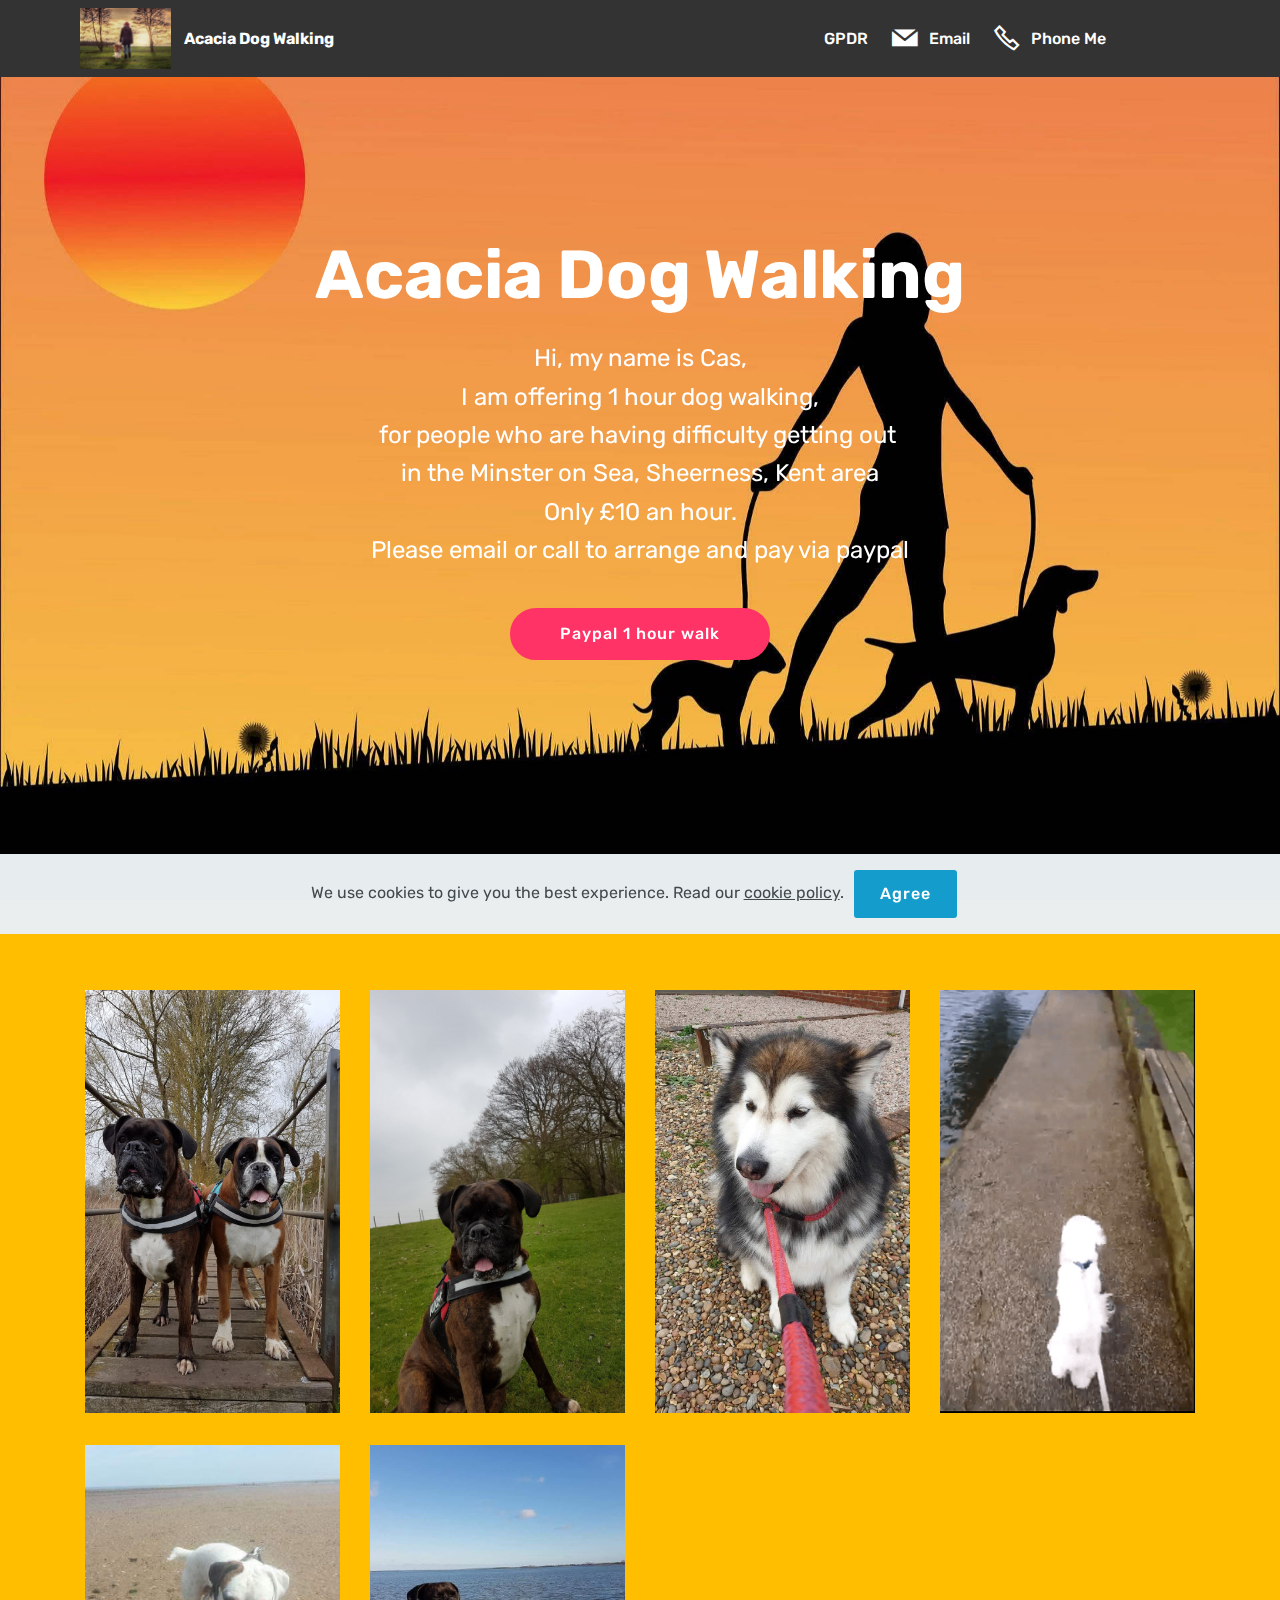
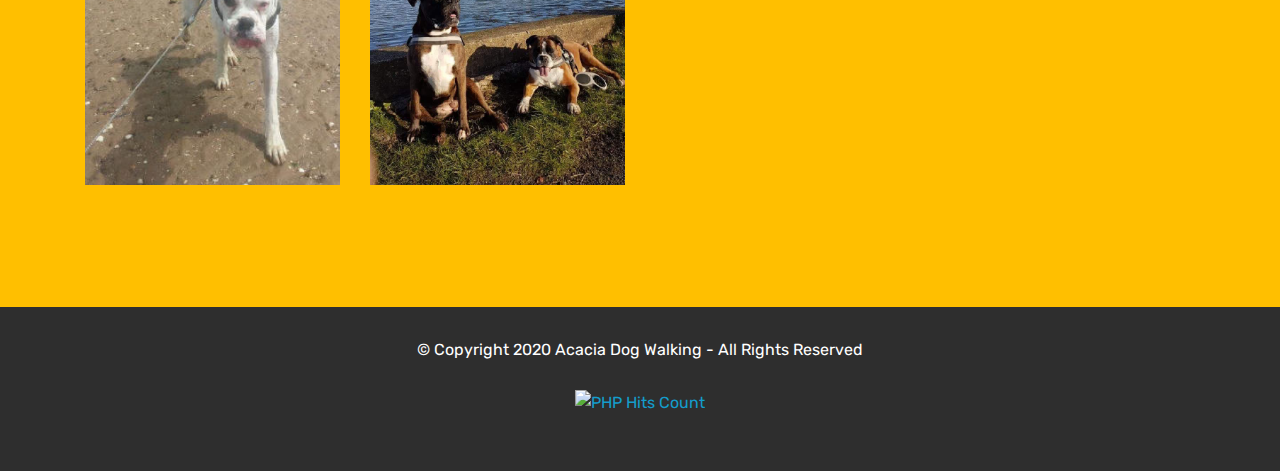
==== commit 90f2d5a9: "Add files via upload" ====
--- a/index.html
+++ b/index.html
@@ -56,10 +56,10 @@
         </div>
         <div class="collapse navbar-collapse" id="navbarSupportedContent">
             <ul class="navbar-nav nav-dropdown nav-right" data-app-modern-menu="true"><li class="nav-item">
-                    <a class="nav-link link text-white display-4" href="mailto:cosmicpunk64@msn.com"><span class="socicon socicon-mail mbr-iconfont mbr-iconfont-btn"></span>
+                    <a class="nav-link link text-white display-4" href="privacy.html">GPDR&nbsp;</a>
+                </li><li class="nav-item"><a class="nav-link link text-white display-4" href="mailto:cosmicpunk64@msn.com"><span class="socicon socicon-mail mbr-iconfont mbr-iconfont-btn"></span>
                         
-                        Email&nbsp;</a>
-                </li>
+                        Email&nbsp;</a></li>
                 <li class="nav-item">
                     <a class="nav-link link text-white display-4" href="tel:07796602578"><span class="mobi-mbri mobi-mbri-phone mbr-iconfont mbr-iconfont-btn"></span>
                         Phone Me &nbsp; &nbsp; &nbsp; &nbsp; &nbsp; &nbsp; &nbsp; &nbsp; &nbsp; &nbsp;&nbsp;</a>
@@ -69,7 +69,7 @@
     </nav>
 </section>
 
-<section class="engine"><a href="https://mobirise.info/t">free amp templates</a></section><section class="cid-qTkA127IK8 mbr-fullscreen mbr-parallax-background" id="header2-1">
+<section class="engine"><a href="https://mobirise.info/y">free html web templates</a></section><section class="cid-qTkA127IK8 mbr-fullscreen mbr-parallax-background" id="header2-1">
 
     
 
@@ -82,7 +82,7 @@
                     Acacia Dog Walking</h1>
                 
                 <p class="mbr-text pb-3 mbr-fonts-style display-5">
-                    Hi, my name is Cas,<br>I am offering 1 hour dog walking,<br>for people who are having difficulty getting out&nbsp;<br>in the Minster on Sea, Sheerness, Kent area<br>Only £10 an hour.<br>Please email or call to arrange and pay via paypal<br><br></p>
+                    Hi, my name is Cas,<br>I am offering 1 hour dog walking,<br>for people who are having difficulty getting out&nbsp;<br>in the Minster on Sea, Sheerness, Kent area<br>Only £10 an hour.<br>Please email or call to arrange and pay via paypal<br></p>
                 <div class="mbr-section-btn"><a class="btn btn-md btn-secondary display-4" href="https://www.paypal.com/cgi-bin/webscr?cmd=_s-xclick&hosted_button_id=RBN9XLS52TPPQ">Paypal 1 hour walk</a></div>
             </div>
         </div>
@@ -99,42 +99,42 @@
     <div class="container">
         
         
-        <div class="row mbr-gallery" data-toggle="modal" data-target="#rUxbzc1Jps">
+        <div class="row mbr-gallery" data-toggle="modal" data-target="#rUxgdX5QMg">
             <div class="col-sm-6 col-md-4 col-lg-3 item gallery-image">
                 <div class="item-wrapper">
-                    <img class="w-100" src="assets/images/55910162-10211243991569045-6077164112914153472-o-510x684.jpg" alt="" data-slide-to="0" title="" data-target="#rUxbzc1hUe">
+                    <img class="w-100" src="assets/images/55910162-10211243991569045-6077164112914153472-o-510x684.jpg" alt="" data-slide-to="0" title="" data-target="#rUxgdX5e2q">
                 </div>
             </div>
             
             
             <div class="col-sm-6 col-md-4 col-lg-3 item gallery-image">
                 <div class="item-wrapper">
-                    <img class="w-100" src="assets/images/56440209-10211243990409016-4860148583715831808-o-1504x2016.jpg" alt="" data-slide-to="1" title="" data-target="#rUxbzc1hUe">
-                </div>
-            </div><div class="col-sm-6 col-md-4 col-lg-3 item gallery-image">
-                <div class="item-wrapper">
-                    <img class="w-100" src="assets/images/82431196-479161506336420-2037642174392172544-n-1080x1440.jpg" alt="" data-slide-to="2" title="" data-target="#rUxbzc1hUe">
-                </div>
-            </div><div class="col-sm-6 col-md-4 col-lg-3 item gallery-image">
-                <div class="item-wrapper">
-                    <img class="w-100" src="assets/images/screenshot-3-274x455.png" alt="" data-slide-to="3" title="" data-target="#rUxbzc1hUe">
-                </div>
-            </div><div class="col-sm-6 col-md-4 col-lg-3 item gallery-image">
-                <div class="item-wrapper">
-                    <img class="w-100" src="assets/images/91913233-1467709580063862-8289637638374162432-n-510x383.jpg" alt="" data-slide-to="4" title="" data-target="#rUxbzc1hUe">
-                </div>
-            </div><div class="col-sm-6 col-md-4 col-lg-3 item gallery-image">
-                <div class="item-wrapper">
-                    <img class="w-100" src="assets/images/90951541-312253566402524-8584904738619785216-n-720x960.jpg" alt="" data-slide-to="5" title="" data-target="#rUxbzc1hUe">
-                </div>
-            </div>
-        </div>
-
-        <div class="modal mbr-slider fade" tabindex="-1" role="dialog" aria-hidden="true" id="rUxbzc1Jps">
+                    <img class="w-100" src="assets/images/56440209-10211243990409016-4860148583715831808-o-1504x2016.jpg" alt="" data-slide-to="1" title="" data-target="#rUxgdX5e2q">
+                </div>
+            </div><div class="col-sm-6 col-md-4 col-lg-3 item gallery-image">
+                <div class="item-wrapper">
+                    <img class="w-100" src="assets/images/82431196-479161506336420-2037642174392172544-n-1080x1440.jpg" alt="" data-slide-to="2" title="" data-target="#rUxgdX5e2q">
+                </div>
+            </div><div class="col-sm-6 col-md-4 col-lg-3 item gallery-image">
+                <div class="item-wrapper">
+                    <img class="w-100" src="assets/images/screenshot-3-274x455.png" alt="" data-slide-to="3" title="" data-target="#rUxgdX5e2q">
+                </div>
+            </div><div class="col-sm-6 col-md-4 col-lg-3 item gallery-image">
+                <div class="item-wrapper">
+                    <img class="w-100" src="assets/images/91913233-1467709580063862-8289637638374162432-n-510x383.jpg" alt="" data-slide-to="4" title="" data-target="#rUxgdX5e2q">
+                </div>
+            </div><div class="col-sm-6 col-md-4 col-lg-3 item gallery-image">
+                <div class="item-wrapper">
+                    <img class="w-100" src="assets/images/90951541-312253566402524-8584904738619785216-n-720x960.jpg" alt="" data-slide-to="5" title="" data-target="#rUxgdX5e2q">
+                </div>
+            </div>
+        </div>
+
+        <div class="modal mbr-slider fade" tabindex="-1" role="dialog" aria-hidden="true" id="rUxgdX5QMg">
             <div class="modal-dialog" role="document">
                 <div class="modal-content">
                     <div class="modal-body">
-                        <div class="carousel slide" data-ride="carousel" id="rUxbzc1hUe">
+                        <div class="carousel slide" data-ride="carousel" id="rUxgdX5e2q">
                             <div class="carousel-inner">
                                 <div class="carousel-item active">
                                     <img class="d-block w-100" src="assets/images/55910162-10211243991569045-6077164112914153472-o-510x684.jpg" alt="">
@@ -154,24 +154,45 @@
                                 </div>
                             </div>
                             <ol class="carousel-indicators">
-                                <li data-slide-to="0" class="active" data-target="#rUxbzc1hUe"></li>
-                                <li data-slide-to="1" data-target="#rUxbzc1hUe"></li><li data-slide-to="2" data-target="#rUxbzc1hUe"></li><li data-slide-to="3" data-target="#rUxbzc1hUe"></li><li data-slide-to="4" data-target="#rUxbzc1hUe"></li><li data-slide-to="5" data-target="#rUxbzc1hUe"></li>
+                                <li data-slide-to="0" class="active" data-target="#rUxgdX5e2q"></li>
+                                <li data-slide-to="1" data-target="#rUxgdX5e2q"></li><li data-slide-to="2" data-target="#rUxgdX5e2q"></li><li data-slide-to="3" data-target="#rUxgdX5e2q"></li><li data-slide-to="4" data-target="#rUxgdX5e2q"></li><li data-slide-to="5" data-target="#rUxgdX5e2q"></li>
                                 
                                 
                             </ol>
                             <a role="button" href="" class="close" data-dismiss="modal" aria-label="Close">
                             </a>
-                            <a class="carousel-control-prev carousel-control" role="button" data-slide="prev" href="#rUxbzc1hUe">
+                            <a class="carousel-control-prev carousel-control" role="button" data-slide="prev" href="#rUxgdX5e2q">
                                 <span class="mbri-left mbr-iconfont" aria-hidden="true"></span>
                                 <span class="sr-only">Previous</span>
                             </a>
-                            <a class="carousel-control-next carousel-control" role="button" data-slide="next" href="#rUxbzc1hUe">
+                            <a class="carousel-control-next carousel-control" role="button" data-slide="next" href="#rUxgdX5e2q">
                                 <span class="mbri-right mbr-iconfont" aria-hidden="true"></span>
                                 <span class="sr-only">Next</span>
                             </a>
                         </div>
                     </div>
                 </div>
+            </div>
+        </div>
+    </div>
+</section>
+
+<section once="footers" class="cid-rUxfVCDvHT" id="footer6-i">
+
+    
+
+    
+
+    <div class="container">
+        <div class="media-container-row align-center mbr-white">
+            <div class="col-12">
+                <p class="mbr-text mb-0 mbr-fonts-style display-7">
+                    © Copyright 2020 Acacia Dog Walking - All Rights Reserved<!-- hitwebcounter Code START -->
+<br><a href="https://www.hitwebcounter.com" target="_blank">
+<br><img src="https://hitwebcounter.com/counter/counter.php?page=7216895&style=0005&nbdigits=5&type=page&initCount=500" title="User Stats" alt="PHP Hits Count" border="0">
+<br></a>                                    
+<br>
+                </p>
             </div>
         </div>
     </div>
--- a/assets/mobirise/css/mbr-additional.css
+++ b/assets/mobirise/css/mbr-additional.css
@@ -1302,6 +1302,11 @@
 .cid-rUwTJZnW0Z a.img {
   pointer-events: none;
 }
+.cid-rUxfVCDvHT {
+  padding-top: 30px;
+  padding-bottom: 30px;
+  background-color: #2e2e2e;
+}
 .cid-rUx2KN50Ga .navbar {
   padding: .5rem 0;
   background: #333333;
@@ -1715,6 +1720,11 @@
 .cid-rUx3nydCVP textarea.form-control {
   min-height: 188px;
 }
+.cid-rUxfVCDvHT {
+  padding-top: 30px;
+  padding-bottom: 30px;
+  background-color: #2e2e2e;
+}
 .cid-rUx8NiD5rk .navbar {
   padding: .5rem 0;
   background: #333333;
@@ -2130,3 +2140,8 @@
     width: 100% !important;
   }
 }
+.cid-rUxfVCDvHT {
+  padding-top: 30px;
+  padding-bottom: 30px;
+  background-color: #2e2e2e;
+}
--- a/assets/mobirise/css/mbr-additional.css
+++ b/assets/mobirise/css/mbr-additional.css
@@ -1302,6 +1302,11 @@
 .cid-rUwTJZnW0Z a.img {
   pointer-events: none;
 }
+.cid-rUxfVCDvHT {
+  padding-top: 30px;
+  padding-bottom: 30px;
+  background-color: #2e2e2e;
+}
 .cid-rUx2KN50Ga .navbar {
   padding: .5rem 0;
   background: #333333;
@@ -1715,6 +1720,11 @@
 .cid-rUx3nydCVP textarea.form-control {
   min-height: 188px;
 }
+.cid-rUxfVCDvHT {
+  padding-top: 30px;
+  padding-bottom: 30px;
+  background-color: #2e2e2e;
+}
 .cid-rUx8NiD5rk .navbar {
   padding: .5rem 0;
   background: #333333;
@@ -2130,3 +2140,8 @@
     width: 100% !important;
   }
 }
+.cid-rUxfVCDvHT {
+  padding-top: 30px;
+  padding-bottom: 30px;
+  background-color: #2e2e2e;
+}
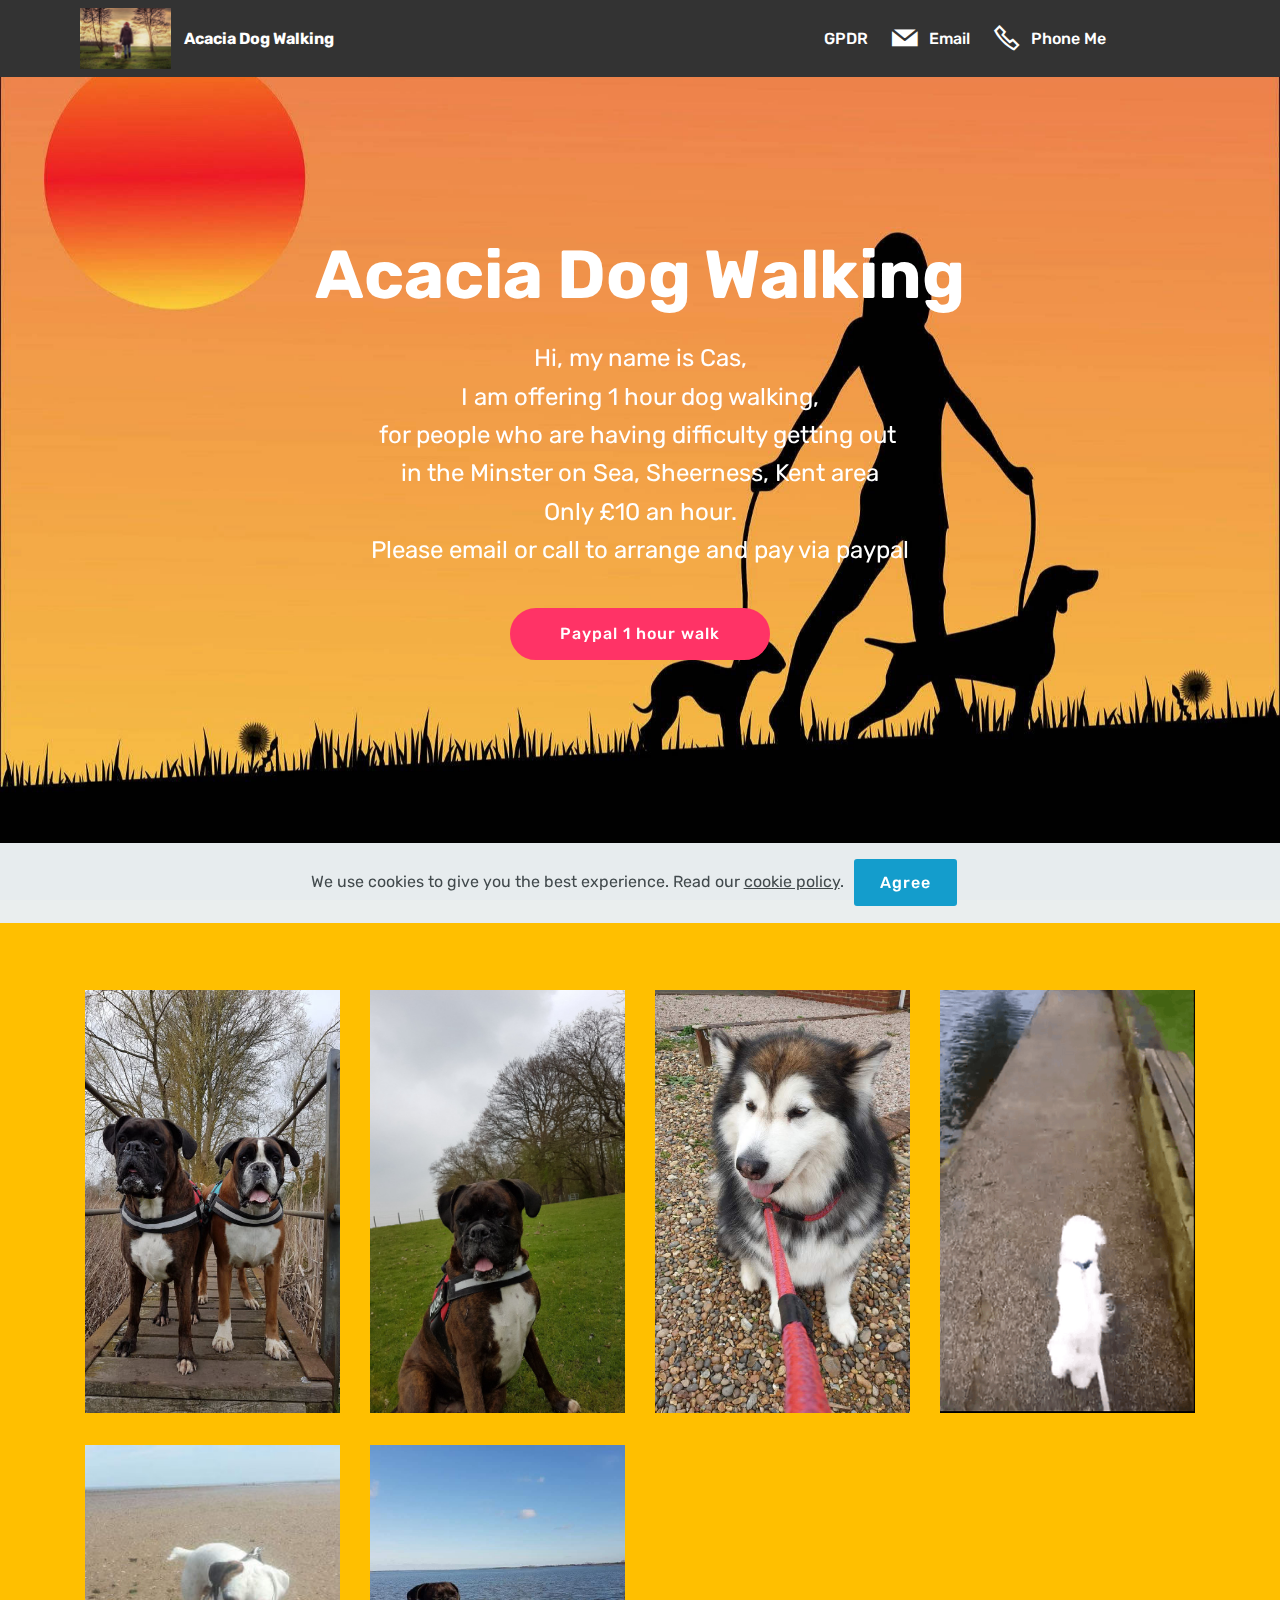
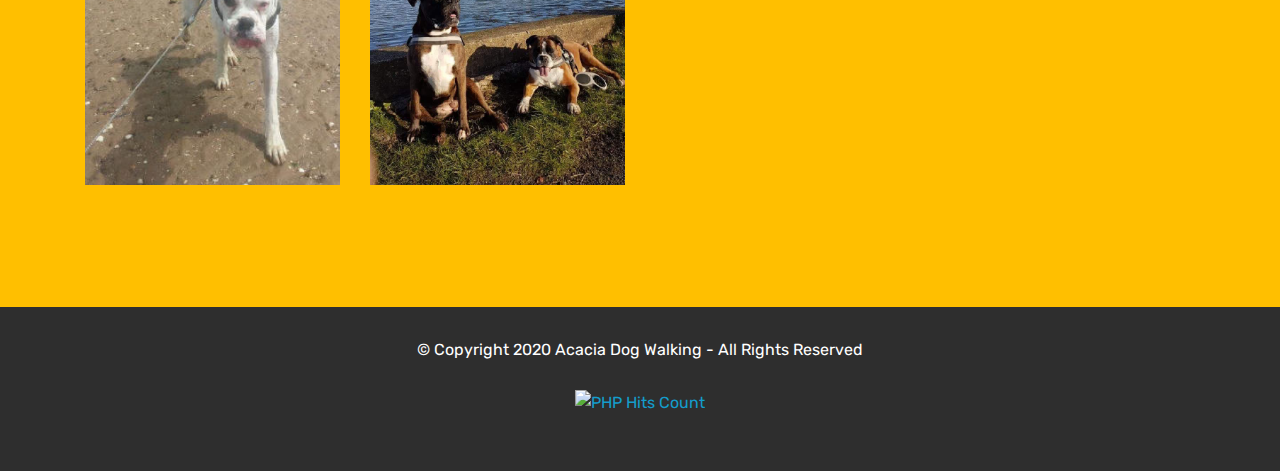
==== commit d9e71917: "Add files via upload" ====
--- a/index.html
+++ b/index.html
@@ -20,10 +20,9 @@
   <link rel="stylesheet" href="assets/bootstrap/css/bootstrap.min.css">
   <link rel="stylesheet" href="assets/bootstrap/css/bootstrap-grid.min.css">
   <link rel="stylesheet" href="assets/bootstrap/css/bootstrap-reboot.min.css">
-  <link rel="stylesheet" href="assets/tether/tether.min.css">
   <link rel="stylesheet" href="assets/socicon/css/styles.css">
   <link rel="stylesheet" href="assets/dropdown/css/style.css">
-  <link rel="stylesheet" href="assets/web/assets/gdpr-plugin/gdpr-styles.css">
+  <link rel="stylesheet" href="assets/tether/tether.min.css">
   <link rel="stylesheet" href="assets/theme/css/style.css">
   <link rel="preload" as="style" href="assets/mobirise/css/mbr-additional.css"><link rel="stylesheet" href="assets/mobirise/css/mbr-additional.css" type="text/css">
   
@@ -69,7 +68,7 @@
     </nav>
 </section>
 
-<section class="engine"><a href="https://mobirise.info/y">free html web templates</a></section><section class="cid-qTkA127IK8 mbr-fullscreen mbr-parallax-background" id="header2-1">
+<section class="engine"><a href="https://mobirise.info/c">web builder</a></section><section class="cid-qTkA127IK8 mbr-fullscreen mbr-parallax-background" id="header2-1">
 
     
 
@@ -99,42 +98,42 @@
     <div class="container">
         
         
-        <div class="row mbr-gallery" data-toggle="modal" data-target="#rUxgdX5QMg">
+        <div class="row mbr-gallery" data-toggle="modal" data-target="#rUxii8oSix">
             <div class="col-sm-6 col-md-4 col-lg-3 item gallery-image">
                 <div class="item-wrapper">
-                    <img class="w-100" src="assets/images/55910162-10211243991569045-6077164112914153472-o-510x684.jpg" alt="" data-slide-to="0" title="" data-target="#rUxgdX5e2q">
+                    <img class="w-100" src="assets/images/55910162-10211243991569045-6077164112914153472-o-510x684.jpg" alt="" data-slide-to="0" title="" data-target="#rUxii8oK1B">
                 </div>
             </div>
             
             
             <div class="col-sm-6 col-md-4 col-lg-3 item gallery-image">
                 <div class="item-wrapper">
-                    <img class="w-100" src="assets/images/56440209-10211243990409016-4860148583715831808-o-1504x2016.jpg" alt="" data-slide-to="1" title="" data-target="#rUxgdX5e2q">
-                </div>
-            </div><div class="col-sm-6 col-md-4 col-lg-3 item gallery-image">
-                <div class="item-wrapper">
-                    <img class="w-100" src="assets/images/82431196-479161506336420-2037642174392172544-n-1080x1440.jpg" alt="" data-slide-to="2" title="" data-target="#rUxgdX5e2q">
-                </div>
-            </div><div class="col-sm-6 col-md-4 col-lg-3 item gallery-image">
-                <div class="item-wrapper">
-                    <img class="w-100" src="assets/images/screenshot-3-274x455.png" alt="" data-slide-to="3" title="" data-target="#rUxgdX5e2q">
-                </div>
-            </div><div class="col-sm-6 col-md-4 col-lg-3 item gallery-image">
-                <div class="item-wrapper">
-                    <img class="w-100" src="assets/images/91913233-1467709580063862-8289637638374162432-n-510x383.jpg" alt="" data-slide-to="4" title="" data-target="#rUxgdX5e2q">
-                </div>
-            </div><div class="col-sm-6 col-md-4 col-lg-3 item gallery-image">
-                <div class="item-wrapper">
-                    <img class="w-100" src="assets/images/90951541-312253566402524-8584904738619785216-n-720x960.jpg" alt="" data-slide-to="5" title="" data-target="#rUxgdX5e2q">
-                </div>
-            </div>
-        </div>
-
-        <div class="modal mbr-slider fade" tabindex="-1" role="dialog" aria-hidden="true" id="rUxgdX5QMg">
+                    <img class="w-100" src="assets/images/56440209-10211243990409016-4860148583715831808-o-1504x2016.jpg" alt="" data-slide-to="1" title="" data-target="#rUxii8oK1B">
+                </div>
+            </div><div class="col-sm-6 col-md-4 col-lg-3 item gallery-image">
+                <div class="item-wrapper">
+                    <img class="w-100" src="assets/images/82431196-479161506336420-2037642174392172544-n-1080x1440.jpg" alt="" data-slide-to="2" title="" data-target="#rUxii8oK1B">
+                </div>
+            </div><div class="col-sm-6 col-md-4 col-lg-3 item gallery-image">
+                <div class="item-wrapper">
+                    <img class="w-100" src="assets/images/screenshot-3-274x455.png" alt="" data-slide-to="3" title="" data-target="#rUxii8oK1B">
+                </div>
+            </div><div class="col-sm-6 col-md-4 col-lg-3 item gallery-image">
+                <div class="item-wrapper">
+                    <img class="w-100" src="assets/images/91913233-1467709580063862-8289637638374162432-n-510x383.jpg" alt="" data-slide-to="4" title="" data-target="#rUxii8oK1B">
+                </div>
+            </div><div class="col-sm-6 col-md-4 col-lg-3 item gallery-image">
+                <div class="item-wrapper">
+                    <img class="w-100" src="assets/images/90951541-312253566402524-8584904738619785216-n-720x960.jpg" alt="" data-slide-to="5" title="" data-target="#rUxii8oK1B">
+                </div>
+            </div>
+        </div>
+
+        <div class="modal mbr-slider fade" tabindex="-1" role="dialog" aria-hidden="true" id="rUxii8oSix">
             <div class="modal-dialog" role="document">
                 <div class="modal-content">
                     <div class="modal-body">
-                        <div class="carousel slide" data-ride="carousel" id="rUxgdX5e2q">
+                        <div class="carousel slide" data-ride="carousel" id="rUxii8oK1B">
                             <div class="carousel-inner">
                                 <div class="carousel-item active">
                                     <img class="d-block w-100" src="assets/images/55910162-10211243991569045-6077164112914153472-o-510x684.jpg" alt="">
@@ -154,18 +153,18 @@
                                 </div>
                             </div>
                             <ol class="carousel-indicators">
-                                <li data-slide-to="0" class="active" data-target="#rUxgdX5e2q"></li>
-                                <li data-slide-to="1" data-target="#rUxgdX5e2q"></li><li data-slide-to="2" data-target="#rUxgdX5e2q"></li><li data-slide-to="3" data-target="#rUxgdX5e2q"></li><li data-slide-to="4" data-target="#rUxgdX5e2q"></li><li data-slide-to="5" data-target="#rUxgdX5e2q"></li>
+                                <li data-slide-to="0" class="active" data-target="#rUxii8oK1B"></li>
+                                <li data-slide-to="1" data-target="#rUxii8oK1B"></li><li data-slide-to="2" data-target="#rUxii8oK1B"></li><li data-slide-to="3" data-target="#rUxii8oK1B"></li><li data-slide-to="4" data-target="#rUxii8oK1B"></li><li data-slide-to="5" data-target="#rUxii8oK1B"></li>
                                 
                                 
                             </ol>
                             <a role="button" href="" class="close" data-dismiss="modal" aria-label="Close">
                             </a>
-                            <a class="carousel-control-prev carousel-control" role="button" data-slide="prev" href="#rUxgdX5e2q">
+                            <a class="carousel-control-prev carousel-control" role="button" data-slide="prev" href="#rUxii8oK1B">
                                 <span class="mbri-left mbr-iconfont" aria-hidden="true"></span>
                                 <span class="sr-only">Previous</span>
                             </a>
-                            <a class="carousel-control-next carousel-control" role="button" data-slide="next" href="#rUxgdX5e2q">
+                            <a class="carousel-control-next carousel-control" role="button" data-slide="next" href="#rUxii8oK1B">
                                 <span class="mbri-right mbr-iconfont" aria-hidden="true"></span>
                                 <span class="sr-only">Next</span>
                             </a>
@@ -202,13 +201,13 @@
   <script src="assets/web/assets/jquery/jquery.min.js"></script>
   <script src="assets/popper/popper.min.js"></script>
   <script src="assets/bootstrap/js/bootstrap.min.js"></script>
-  <script src="assets/tether/tether.min.js"></script>
   <script src="assets/web/assets/cookies-alert-plugin/cookies-alert-core.js"></script>
   <script src="assets/web/assets/cookies-alert-plugin/cookies-alert-script.js"></script>
   <script src="assets/dropdown/js/nav-dropdown.js"></script>
   <script src="assets/dropdown/js/navbar-dropdown.js"></script>
   <script src="assets/touchswipe/jquery.touch-swipe.min.js"></script>
   <script src="assets/parallax/jarallax.min.js"></script>
+  <script src="assets/tether/tether.min.js"></script>
   <script src="assets/smoothscroll/smooth-scroll.js"></script>
   <script src="assets/theme/js/script.js"></script>
   
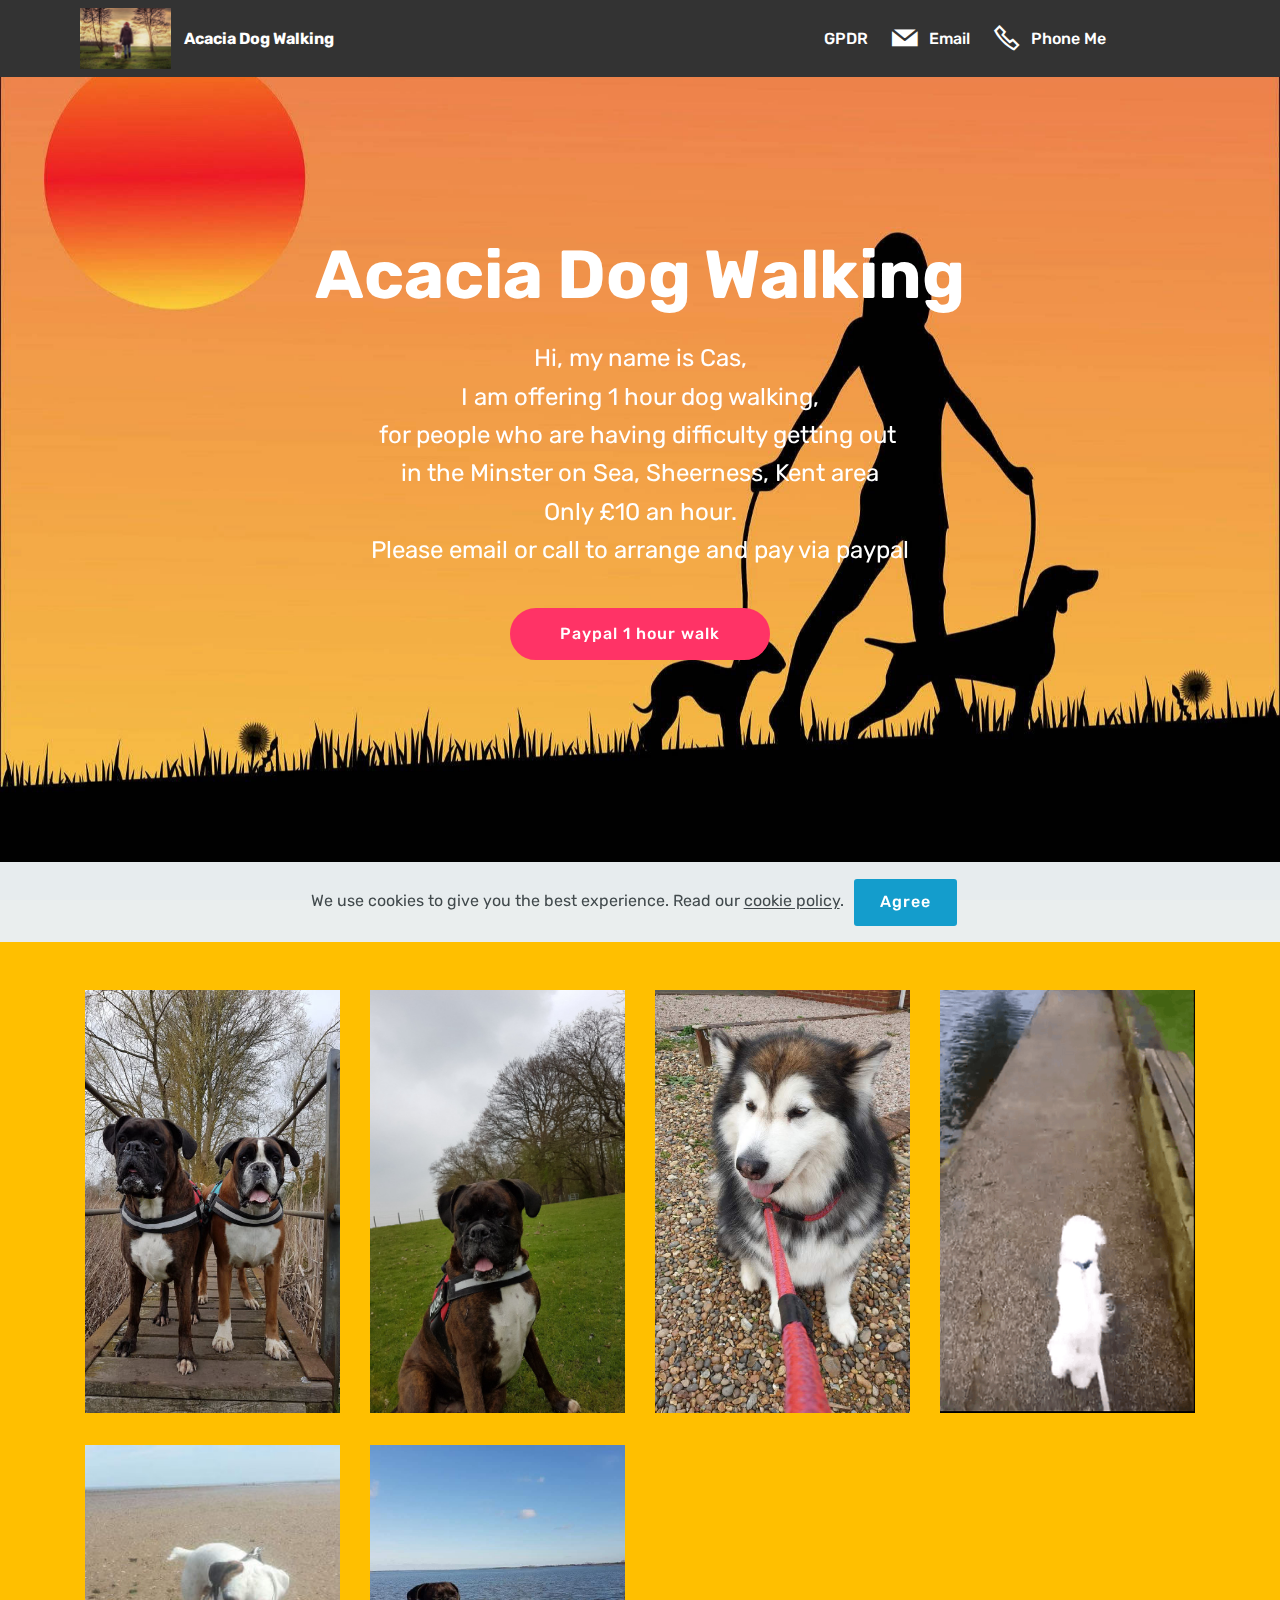
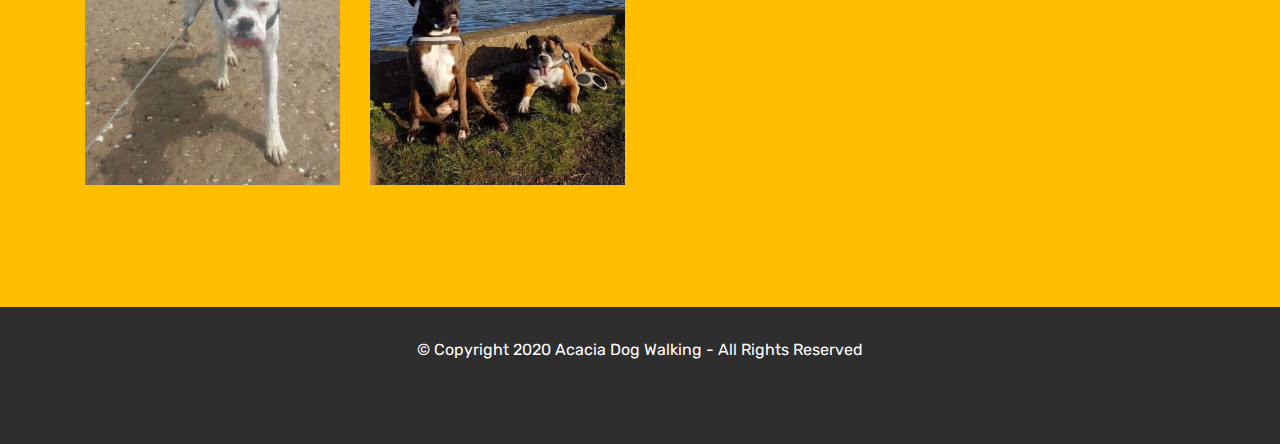
==== commit 0a1c4d02: "Add files via upload" ====
--- a/index.html
+++ b/index.html
@@ -20,9 +20,10 @@
   <link rel="stylesheet" href="assets/bootstrap/css/bootstrap.min.css">
   <link rel="stylesheet" href="assets/bootstrap/css/bootstrap-grid.min.css">
   <link rel="stylesheet" href="assets/bootstrap/css/bootstrap-reboot.min.css">
+  <link rel="stylesheet" href="assets/tether/tether.min.css">
   <link rel="stylesheet" href="assets/socicon/css/styles.css">
   <link rel="stylesheet" href="assets/dropdown/css/style.css">
-  <link rel="stylesheet" href="assets/tether/tether.min.css">
+  <link rel="stylesheet" href="assets/web/assets/gdpr-plugin/gdpr-styles.css">
   <link rel="stylesheet" href="assets/theme/css/style.css">
   <link rel="preload" as="style" href="assets/mobirise/css/mbr-additional.css"><link rel="stylesheet" href="assets/mobirise/css/mbr-additional.css" type="text/css">
   
@@ -68,7 +69,7 @@
     </nav>
 </section>
 
-<section class="engine"><a href="https://mobirise.info/c">web builder</a></section><section class="cid-qTkA127IK8 mbr-fullscreen mbr-parallax-background" id="header2-1">
+<section class="engine"><a href="https://mobirise.info/h">how to create your own web page for free</a></section><section class="cid-qTkA127IK8 mbr-fullscreen mbr-parallax-background" id="header2-1">
 
     
 
@@ -98,42 +99,42 @@
     <div class="container">
         
         
-        <div class="row mbr-gallery" data-toggle="modal" data-target="#rUxii8oSix">
+        <div class="row mbr-gallery" data-toggle="modal" data-target="#rUxjwgU3i7">
             <div class="col-sm-6 col-md-4 col-lg-3 item gallery-image">
                 <div class="item-wrapper">
-                    <img class="w-100" src="assets/images/55910162-10211243991569045-6077164112914153472-o-510x684.jpg" alt="" data-slide-to="0" title="" data-target="#rUxii8oK1B">
+                    <img class="w-100" src="assets/images/55910162-10211243991569045-6077164112914153472-o-510x684.jpg" alt="" data-slide-to="0" title="" data-target="#rUxjwgUU2u">
                 </div>
             </div>
             
             
             <div class="col-sm-6 col-md-4 col-lg-3 item gallery-image">
                 <div class="item-wrapper">
-                    <img class="w-100" src="assets/images/56440209-10211243990409016-4860148583715831808-o-1504x2016.jpg" alt="" data-slide-to="1" title="" data-target="#rUxii8oK1B">
-                </div>
-            </div><div class="col-sm-6 col-md-4 col-lg-3 item gallery-image">
-                <div class="item-wrapper">
-                    <img class="w-100" src="assets/images/82431196-479161506336420-2037642174392172544-n-1080x1440.jpg" alt="" data-slide-to="2" title="" data-target="#rUxii8oK1B">
-                </div>
-            </div><div class="col-sm-6 col-md-4 col-lg-3 item gallery-image">
-                <div class="item-wrapper">
-                    <img class="w-100" src="assets/images/screenshot-3-274x455.png" alt="" data-slide-to="3" title="" data-target="#rUxii8oK1B">
-                </div>
-            </div><div class="col-sm-6 col-md-4 col-lg-3 item gallery-image">
-                <div class="item-wrapper">
-                    <img class="w-100" src="assets/images/91913233-1467709580063862-8289637638374162432-n-510x383.jpg" alt="" data-slide-to="4" title="" data-target="#rUxii8oK1B">
-                </div>
-            </div><div class="col-sm-6 col-md-4 col-lg-3 item gallery-image">
-                <div class="item-wrapper">
-                    <img class="w-100" src="assets/images/90951541-312253566402524-8584904738619785216-n-720x960.jpg" alt="" data-slide-to="5" title="" data-target="#rUxii8oK1B">
-                </div>
-            </div>
-        </div>
-
-        <div class="modal mbr-slider fade" tabindex="-1" role="dialog" aria-hidden="true" id="rUxii8oSix">
+                    <img class="w-100" src="assets/images/56440209-10211243990409016-4860148583715831808-o-1504x2016.jpg" alt="" data-slide-to="1" title="" data-target="#rUxjwgUU2u">
+                </div>
+            </div><div class="col-sm-6 col-md-4 col-lg-3 item gallery-image">
+                <div class="item-wrapper">
+                    <img class="w-100" src="assets/images/82431196-479161506336420-2037642174392172544-n-1080x1440.jpg" alt="" data-slide-to="2" title="" data-target="#rUxjwgUU2u">
+                </div>
+            </div><div class="col-sm-6 col-md-4 col-lg-3 item gallery-image">
+                <div class="item-wrapper">
+                    <img class="w-100" src="assets/images/screenshot-3-274x455.png" alt="" data-slide-to="3" title="" data-target="#rUxjwgUU2u">
+                </div>
+            </div><div class="col-sm-6 col-md-4 col-lg-3 item gallery-image">
+                <div class="item-wrapper">
+                    <img class="w-100" src="assets/images/91913233-1467709580063862-8289637638374162432-n-510x383.jpg" alt="" data-slide-to="4" title="" data-target="#rUxjwgUU2u">
+                </div>
+            </div><div class="col-sm-6 col-md-4 col-lg-3 item gallery-image">
+                <div class="item-wrapper">
+                    <img class="w-100" src="assets/images/90951541-312253566402524-8584904738619785216-n-720x960.jpg" alt="" data-slide-to="5" title="" data-target="#rUxjwgUU2u">
+                </div>
+            </div>
+        </div>
+
+        <div class="modal mbr-slider fade" tabindex="-1" role="dialog" aria-hidden="true" id="rUxjwgU3i7">
             <div class="modal-dialog" role="document">
                 <div class="modal-content">
                     <div class="modal-body">
-                        <div class="carousel slide" data-ride="carousel" id="rUxii8oK1B">
+                        <div class="carousel slide" data-ride="carousel" id="rUxjwgUU2u">
                             <div class="carousel-inner">
                                 <div class="carousel-item active">
                                     <img class="d-block w-100" src="assets/images/55910162-10211243991569045-6077164112914153472-o-510x684.jpg" alt="">
@@ -153,18 +154,18 @@
                                 </div>
                             </div>
                             <ol class="carousel-indicators">
-                                <li data-slide-to="0" class="active" data-target="#rUxii8oK1B"></li>
-                                <li data-slide-to="1" data-target="#rUxii8oK1B"></li><li data-slide-to="2" data-target="#rUxii8oK1B"></li><li data-slide-to="3" data-target="#rUxii8oK1B"></li><li data-slide-to="4" data-target="#rUxii8oK1B"></li><li data-slide-to="5" data-target="#rUxii8oK1B"></li>
+                                <li data-slide-to="0" class="active" data-target="#rUxjwgUU2u"></li>
+                                <li data-slide-to="1" data-target="#rUxjwgUU2u"></li><li data-slide-to="2" data-target="#rUxjwgUU2u"></li><li data-slide-to="3" data-target="#rUxjwgUU2u"></li><li data-slide-to="4" data-target="#rUxjwgUU2u"></li><li data-slide-to="5" data-target="#rUxjwgUU2u"></li>
                                 
                                 
                             </ol>
                             <a role="button" href="" class="close" data-dismiss="modal" aria-label="Close">
                             </a>
-                            <a class="carousel-control-prev carousel-control" role="button" data-slide="prev" href="#rUxii8oK1B">
+                            <a class="carousel-control-prev carousel-control" role="button" data-slide="prev" href="#rUxjwgUU2u">
                                 <span class="mbri-left mbr-iconfont" aria-hidden="true"></span>
                                 <span class="sr-only">Previous</span>
                             </a>
-                            <a class="carousel-control-next carousel-control" role="button" data-slide="next" href="#rUxii8oK1B">
+                            <a class="carousel-control-next carousel-control" role="button" data-slide="next" href="#rUxjwgUU2u">
                                 <span class="mbri-right mbr-iconfont" aria-hidden="true"></span>
                                 <span class="sr-only">Next</span>
                             </a>
@@ -187,9 +188,7 @@
             <div class="col-12">
                 <p class="mbr-text mb-0 mbr-fonts-style display-7">
                     © Copyright 2020 Acacia Dog Walking - All Rights Reserved<!-- hitwebcounter Code START -->
-<br><a href="https://www.hitwebcounter.com" target="_blank">
-<br><img src="https://hitwebcounter.com/counter/counter.php?page=7216895&style=0005&nbdigits=5&type=page&initCount=500" title="User Stats" alt="PHP Hits Count" border="0">
-<br></a>                                    
+<br><a href="https://www.hitwebcounter.com" target="_blank"><br></a>                                    
 <br>
                 </p>
             </div>
@@ -201,13 +200,13 @@
   <script src="assets/web/assets/jquery/jquery.min.js"></script>
   <script src="assets/popper/popper.min.js"></script>
   <script src="assets/bootstrap/js/bootstrap.min.js"></script>
+  <script src="assets/tether/tether.min.js"></script>
   <script src="assets/web/assets/cookies-alert-plugin/cookies-alert-core.js"></script>
   <script src="assets/web/assets/cookies-alert-plugin/cookies-alert-script.js"></script>
   <script src="assets/dropdown/js/nav-dropdown.js"></script>
   <script src="assets/dropdown/js/navbar-dropdown.js"></script>
   <script src="assets/touchswipe/jquery.touch-swipe.min.js"></script>
   <script src="assets/parallax/jarallax.min.js"></script>
-  <script src="assets/tether/tether.min.js"></script>
   <script src="assets/smoothscroll/smooth-scroll.js"></script>
   <script src="assets/theme/js/script.js"></script>
   
--- a/assets/web/assets/gdpr-plugin/gdpr-styles.css
+++ b/assets/web/assets/gdpr-plugin/gdpr-styles.css
@@ -0,0 +1,27 @@
+.gdpr-block {
+    padding: 10px;
+    font-size: 14px;
+    display: block;
+    width: 100%;
+    text-align: center;
+}
+.gdpr-block.covert {
+	display: none;
+}
+.textGDPR {
+    position: relative;
+}
+.gdpr-block label span.textGDPR input[name='gdpr']{
+    width: 15px;
+    height: 15px;
+    margin: 0;
+    position: absolute;
+    top: 2px;
+    left: -20px;
+}
+.gdpr-block label {
+    color: #a7a7a7;
+    vertical-align: middle;
+    user-select: none;
+    margin-bottom: 0;
+}